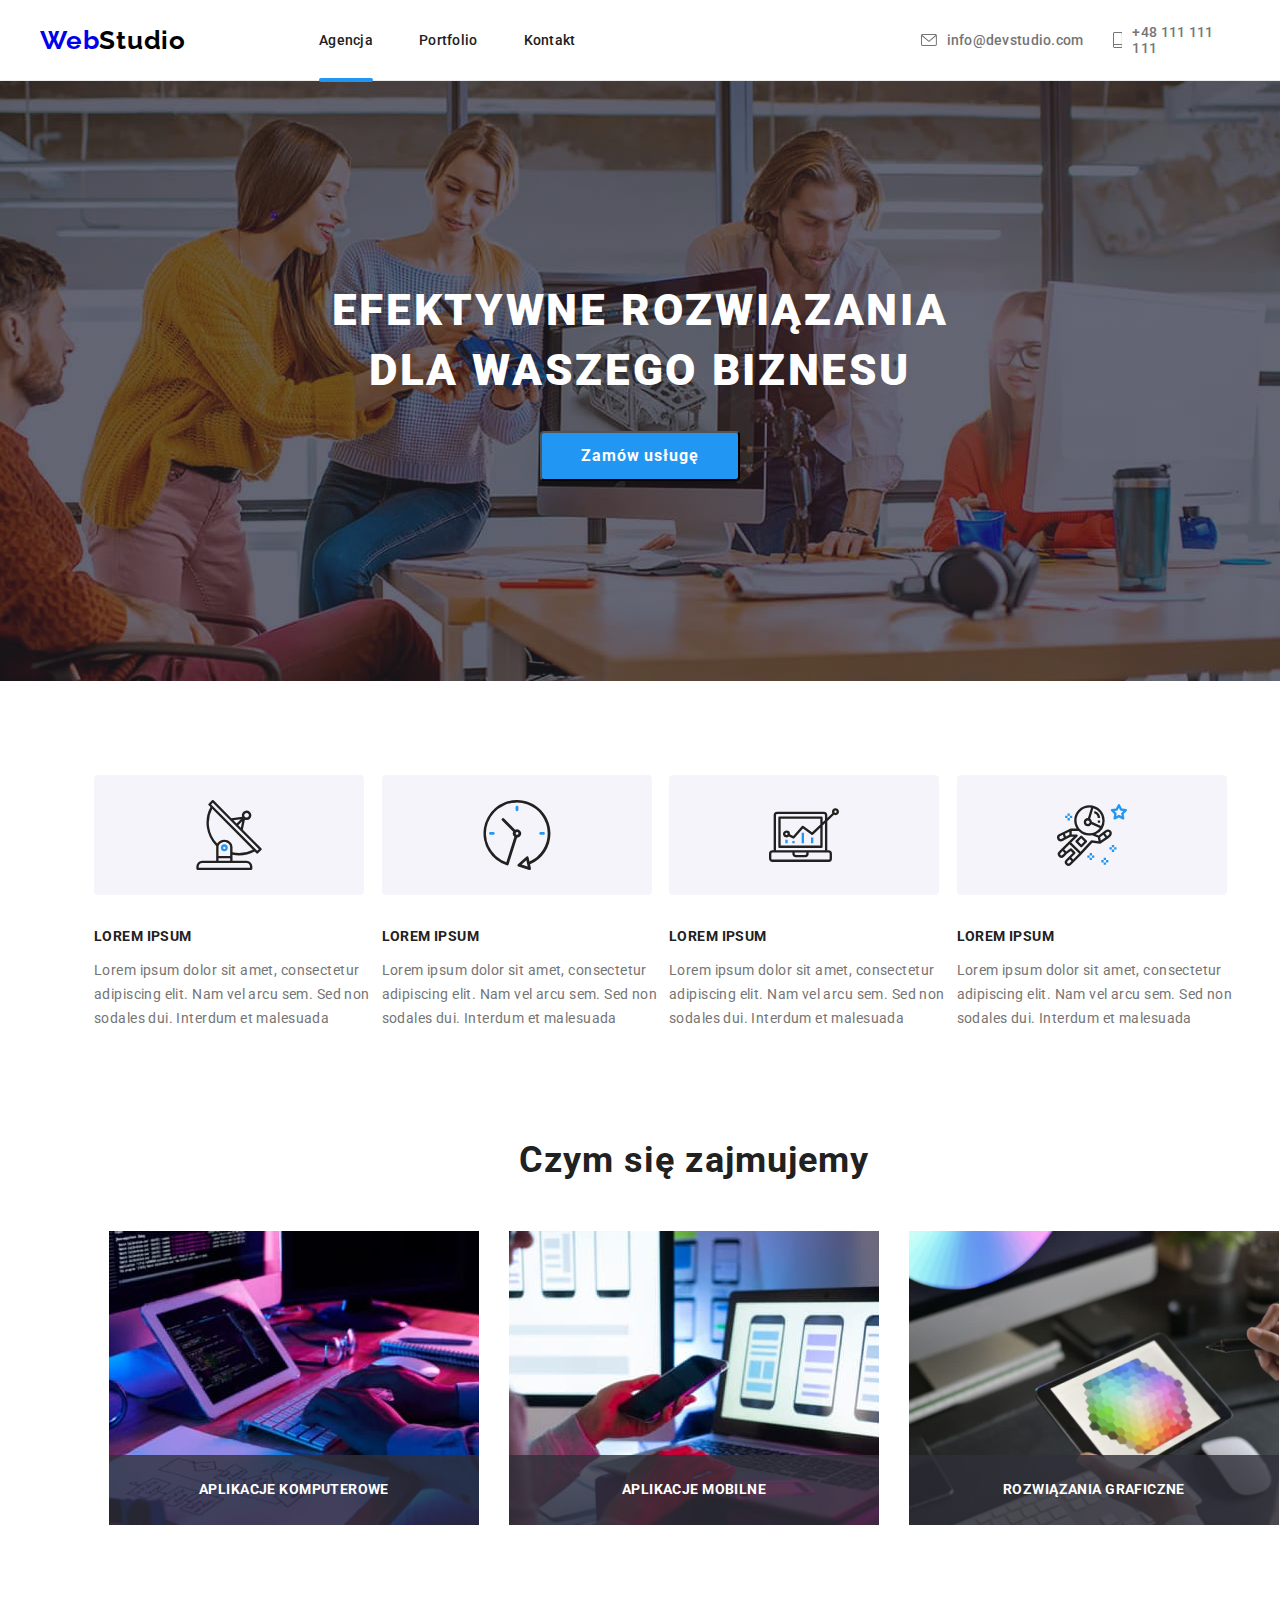
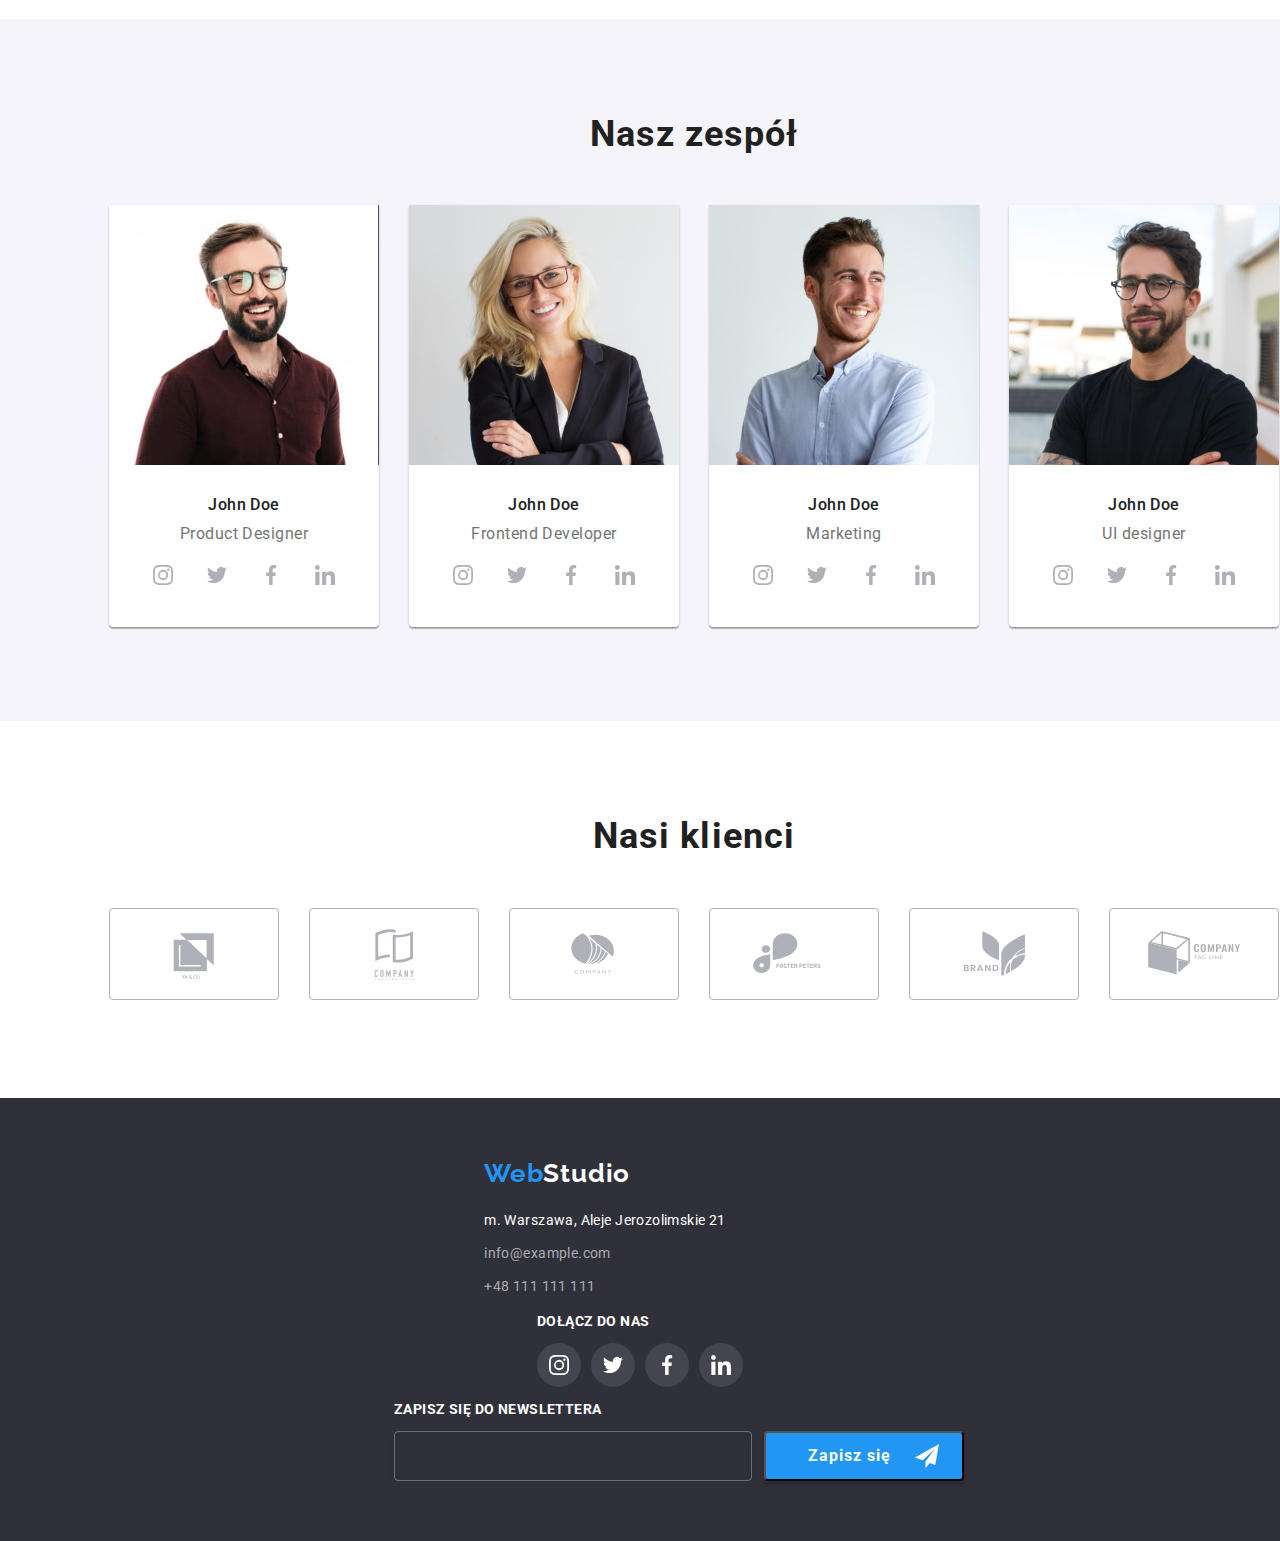
==== index.html @ fed61824 "header" ====
<!DOCTYPE html>
<html lang="en">
  <head>
    <title>Wojciech Szczygieł hw3</title>
    <meta charset="UTF-8" />
    <link
      rel="stylesheet"
      href="https://cdnjs.cloudflare.com/ajax/libs/modern-normalize/1.0.0/modern-normalize.min.css"
    />
    <link rel="stylesheet" href="style.css" />
    <link rel="stylesheet" href="./css/main.min.css" />
    <link rel="preconnect" href="https://fonts.googleapis.com" />
    <link rel="preconnect" href="https://fonts.gstatic.com" crossorigin />
    <link
      href="https://fonts.googleapis.com/css2?family=Raleway:wght@700&display=swap"
      rel="stylesheet"
    />
    <link
      href="https://fonts.googleapis.com/css2?family=Roboto:wght@400;500;700;900&display=swap"
      rel="stylesheet"
    />
  </head>

  <body>
     <header class="header">
      <div class="container flex-row-center">
        <div class="logo">
          <a class="logo__a" href="index.html"
            >Web<span class="logo__header-studio-color">Studio</span></a
          >
        </div>
        <nav class="nav--header">
          <ul class="flex-row-center">
            <li class="nav__item">
              <a class="nav__text  nav--is-active" href="index.html"
                >Agencja
              </a>
            </li>
            <li class="nav__item">
              <a class="nav__text" href="portfolio.html"
                >Portfolio</a
              >
            </li class="nav__item">
            <li><a class="nav__text" href="">Kontakt</a></li>
          </ul>
        </nav>
        <div class="header-mail-phone">
          <a class="header-mail-phone__link" href="mailto:info@devstudio.com">
            <svg class="header-icon" width="16" height="12">
              <use href="./images/icons.svg#icon-envelope"></use>
            </svg>
            info@devstudio.com
          </a>
        </div>
        <div>
          <a class="header-mail-phone__link" href="">
            <svg class="header-icon" width="10" height="16">
              <use href="./images/icons.svg#icon-smartphone"></use>
            </svg>

            +48 111 111 111</a
          >
        </div>
      </div>
    </header>

    <main>
      <section class="section padding-zero">
        <div class="section-1-bg">
          <div class="container">
            <h1>EFEKTYWNE ROZWIĄZANIA DLA WASZEGO BIZNESU</h1>
            <button type="button" class="section-1-button" data-modal-open>
              <span class="button-name">Zamów usługę</span>
            </button>
          </div>
        </div>
      </section>

      <section class="section section-2-bg">
        <div class="container">
          <ul class="card-set">
            <li class="item">
              <svg width="270" height="120">
                <use href="./images/icons.svg#icon-antena"></use>
              </svg>
              <h2>Lorem ipsum</h2>
              <p>
                Lorem ipsum dolor sit amet, consectetur adipiscing elit. Nam vel
                arcu sem. Sed non sodales dui. Interdum et malesuada
              </p>
            </li>

            <li class="item">
              <svg width="270" height="120">
                <use href="./images/icons.svg#icon-clock"></use>
              </svg>
              <h2>Lorem ipsum</h2>
              <p>
                Lorem ipsum dolor sit amet, consectetur adipiscing elit. Nam vel
                arcu sem. Sed non sodales dui. Interdum et malesuada
              </p>
            </li>

            <li class="item">
              <svg width="270" height="120">
                <use href="./images/icons.svg#icon-diagram"></use>
              </svg>
              <h2>Lorem ipsum</h2>
              <p>
                Lorem ipsum dolor sit amet, consectetur adipiscing elit. Nam vel
                arcu sem. Sed non sodales dui. Interdum et malesuada
              </p>
            </li>

            <li class="item">
              <svg width="270" height="120">
                <use href="./images/icons.svg#icon-astronaut"></use>
              </svg>
              <h2>Lorem ipsum</h2>
              <p>
                Lorem ipsum dolor sit amet, consectetur adipiscing elit. Nam vel
                arcu sem. Sed non sodales dui. Interdum et malesuada
              </p>
            </li>
          </ul>

          <h2>Czym się zajmujemy</h2>

          <div class="main-div-2-images">
            <div class="main-div-2-single-image">
              <img
                width="370"
                height="294"
                alt="A person is typing on a keyboard in a slightly lighted room."
                src="images/csz0.jpg"
              />
              <p>Aplikacje komputerowe</p>
            </div>
            <div class="main-div-2-single-image">
              <img
                width="370"
                height="294"
                alt="A woman is in front of a computer. She has a phone in her hand."
                src="images/csz1.jpg"
              />
              <p>Aplikacje mobilne</p>
            </div>
            <div class="main-div-2-single-image">
              <img
                width="370"
                height="294"
                alt="A person is holding a tablet in their left hand and a pen in their right hand. On the tablet there is a palette of colors."
                src="images/csz2.jpg"
              />
              <p>Rozwiązania graficzne</p>
            </div>
          </div>
        </div>
      </section>

      <section class="section section-3-bg">
        <div class="container">
          <h2>Nasz zespół</h2>
          <ul class="main-div-3-our-team-table">
            <li class="main-div3-our-team-member">
              <img
                width="270"
                height="260"
                alt="A white young man in a claret shirt. He has a beard and is smiling."
                src="images/john_doe_1.jpg"
              />
              <p class="main-div3-our-team-member-name">John Doe</p>
              <p class="main-div3-our-team-member-position">Product Designer</p>
              <div class="social-links">
                <a href="#">
                  <svg width="44" height="44">
                    <use href="./images/icons.svg#icon-instagram"></use>
                  </svg>
                </a>
                <a href="#">
                  <svg width="44" height="44">
                    <use href="./images/icons.svg#icon-twitter"></use>
                  </svg>
                </a>
                <a href="#">
                  <svg width="44" height="44">
                    <use href="./images/icons.svg#icon-facebook"></use>
                  </svg>
                </a>
                <a href="#">
                  <svg width="44" height="44">
                    <use href="./images/icons.svg#icon-linkedin"></use>
                  </svg>
                </a>
              </div>
            </li>
            <li class="main-div3-our-team-member">
              <img
                width="270"
                height="260"
                alt="A white blonde woman in proffesional suit. She has sunglasses."
                src="images/john_doe_2.jpg"
              />
              <p class="main-div3-our-team-member-name">John Doe</p>
              <p class="main-div3-our-team-member-position">
                Frontend Developer
              </p>
              <div class="social-links">
                <a href="#">
                  <svg width="44" height="44">
                    <use href="./images/icons.svg#icon-instagram"></use>
                  </svg>
                </a>
                <a href="#">
                  <svg width="44" height="44">
                    <use href="./images/icons.svg#icon-twitter"></use>
                  </svg>
                </a>
                <a href="#">
                  <svg width="44" height="44">
                    <use href="./images/icons.svg#icon-facebook"></use>
                  </svg>
                </a>
                <a href="#">
                  <svg width="44" height="44">
                    <use href="./images/icons.svg#icon-linkedin"></use>
                  </svg>
                </a>
              </div>
            </li>
            <li class="main-div3-our-team-member">
              <img
                width="270"
                height="260"
                alt="A white young, wide smiling man in a bluish shirt."
                src="images/john_doe_3.jpg"
              />
              <p class="main-div3-our-team-member-name">John Doe</p>
              <p class="main-div3-our-team-member-position">Marketing</p>
              <div class="social-links">
                <a href="#">
                  <svg width="44" height="44">
                    <use href="./images/icons.svg#icon-instagram"></use>
                  </svg>
                </a>
                <a href="#">
                  <svg width="44" height="44">
                    <use href="./images/icons.svg#icon-twitter"></use>
                  </svg>
                </a>
                <a href="#">
                  <svg width="44" height="44">
                    <use href="./images/icons.svg#icon-facebook"></use>
                  </svg>
                </a>
                <a href="#">
                  <svg width="44" height="44">
                    <use href="./images/icons.svg#icon-linkedin"></use>
                  </svg>
                </a>
              </div>
            </li>

            <li class="main-div3-our-team-member">
              <img
                width="270"
                height="260"
                alt="A white man, slightly smiling, in a black shirt. He wears glasses and is miling."
                src="images/john_doe_4.jpg"
              />
              <p class="main-div3-our-team-member-name">John Doe</p>
              <p class="main-div3-our-team-member-position">UI designer</p>
              <div class="social-links">
                <a href="#">
                  <svg width="44" height="44">
                    <use href="./images/icons.svg#icon-instagram"></use>
                  </svg>
                </a>
                <a href="#">
                  <svg width="44" height="44">
                    <use href="./images/icons.svg#icon-twitter"></use>
                  </svg>
                </a>
                <a href="#">
                  <svg width="44" height="44">
                    <use href="./images/icons.svg#icon-facebook"></use>
                  </svg>
                </a>
                <a href="#">
                  <svg width="44" height="44">
                    <use href="./images/icons.svg#icon-linkedin"></use>
                  </svg>
                </a>
              </div>
            </li>
          </ul>
        </div>
      </section>

      <section class="section section-4-bg">
        <div class="container">
          <h2>Nasi klienci</h2>
          <ul class="all-our-clients">
            <li class="our-client">
              <a href="#">
                <svg width="170" height="92">
                  <use href="./images/icons.svg#icon-client-1"></use>
                </svg>
              </a>
            </li>
            <li class="our-client">
              <a href="#">
                <svg width="170" height="92">
                  <use href="./images/icons.svg#icon-client-2"></use>
                </svg>
              </a>
            </li>
            <li class="our-client">
              <a href="#">
                <svg width="170" height="92">
                  <use href="./images/icons.svg#icon-client-3"></use>
                </svg>
              </a>
            </li>
            <li class="our-client">
              <a href="#">
                <svg width="170" height="92">
                  <use href="./images/icons.svg#icon-client-4"></use>
                </svg>
              </a>
            </li>
            <li class="our-client">
              <a href="#">
                <svg width="170" height="92">
                  <use href="./images/icons.svg#icon-client-5"></use>
                </svg>
              </a>
            </li>
            <li class="our-client">
              <a href="#">
                <svg width="170" height="92">
                  <use href="./images/icons.svg#icon-client-6"></use>
                </svg>
              </a>
            </li>
          </ul>
        </div>
      </section>
    </main>

    <footer>
      <div class="footer-style">
        <div class="container footer-align-items-left">
          <div class="footer-div-1">
            <a class="logo logo--footer">
              Web<span class="logo__footer-studio-color">Studio</span>
            </a>
            <address class="footer-adress-full">
              <a href="#" class="footer-adress">
                m. Warszawa, Aleje Jerozolimskie 21</a
              >
              <a class="footer-mail" href="mailto:info@example.com"
                >info@example.com</a
              >
              <a href="#" class="footer-telephone">+48 111 111 111</a>
            </address>
          </div>
          <div>
            <p class="footer-join-us">Dołącz do nas</p>
            <div class="footer-social-links">
              <a href="#">
                <svg width="44" height="44">
                  <use href="./images/icons.svg#icon-instagram"></use>
                </svg>
              </a>
              <a href="#">
                <svg width="44" height="44">
                  <use href="./images/icons.svg#icon-twitter"></use>
                </svg>
              </a>
              <a href="#">
                <svg width="44" height="44">
                  <use href="./images/icons.svg#icon-facebook"></use>
                </svg>
              </a>
              <a href="#">
                <svg width="44" height="44">
                  <use href="./images/icons.svg#icon-linkedin"></use>
                </svg>
              </a>
            </div>
          </div>
          <div class="footer-div-form">
            <p class="footer-join-us">Zapisz się do newslettera</p>
            <form class="footer-newsletter-form">
              <input type="email" name="newsletter_email" />
              <button type="submit" class="footer-button" data-modal-open>
                <span class="button-name-footer">Zapisz się </span>
                <svg width="24" height="24">
                  <use href="./images/icons.svg#icon-send"></use>
                </svg>
              </button>
            </form>
          </div>
        </div>
      </div>
    </footer>

    <div class="overlay is-hidden" data-modal>
      <div class="modal">
        <button data-modal-close>
          <svg width="11" height="11">
            <use href="./images/icons.svg#icon-close"></use>
          </svg>
        </button>

        <form class="form">
          <p class="modal-header">Zostaw swoje dane w formularzu poniżej</p>

          <fieldset class="fieldset">
            <label>
              <p>Name</p>
              <input type="text" name="order_person_name" />
              <div class="input-icon">
                <svg width="18" height="18">
                  <use href="./images/icons.svg#icon-person-black"></use>
                </svg>
              </div>
            </label>
            <label>
              <p>Telefon</p>
              <input type="tel" name="order_phone_number" />
              <div class="input-icon">
                <svg width="18" height="18">
                  <use href="./images/icons.svg#icon-phone-black"></use>
                </svg>
              </div>
            </label>
            <label>
              <p>Email</p>
              <input type="email" name="order_email" />
              <div class="input-icon">
                <svg width="18" height="18">
                  <use href="./images/icons.svg#icon-email-black"></use>
                </svg>
              </div>
            </label>
            <label>
              <p>Komentarz</p>
              <textarea
                name="order_comment"
                rows="5"
                placeholder="Wprowadź tekst"
              ></textarea>
            </label>
          </fieldset>
          <div class="accept-label">
            <label>
              <input
                class="form-checkbox"
                type="checkbox"
                name="agreed_to_regulation_and_privacy_policy"
                value="agreed"
                unchecked
                display="none"
              />
              <div class="input-icon-check">
                <svg width="16" height="15">
                  <use href="./images/icons.svg#icon-check"></use>
                </svg>
              </div>
            </label>
            <p>
              Oświadczam iż akceptuję <a href="#">Regulamin</a> i
              <a href="#">Politykę prywatności</a>
            </p>
          </div>
          <button type="submit" class="modal-send-button" data-modal-open>
            <span class="button-name">Wyślij</span>
          </button>
        </form>
      </div>
    </div>

    <script src="./js/modal.js"></script>
  </body>
</html>
---- style.css ----
:root {
  --background: #fff;
  --primary-color: #2196f3;
  --primary-text-color: #212121;
  --section-bg-color: #2f303a;
  --section-color: #fff;
  --studio-button-text-color: #fff;
  --main-div-our-team-background-color: #f5f4fa;
  --our-team-member-background-color: #fff;
  --our-team-member-position-text-color: #757575;
  --footer-background: #2f303a;
  --footer-logo-color: #fff;
  --footer-adress-color: #fff;
  --portfolio-buttons-background-color: #f5f4fa;
  --portfolio-buttons-text-hover-color: #fff;
  --section-2-bg-color: #fff;
  --portfolio-card-border: #eeeeee;
  --header-border: #ececec;
  --footer-adress: rgba(255, 255, 255, 0.6);
  --social-links-color: #afb1b8;
  --footer-social-links-bg: rgba(255, 255, 255, 0.1);
  --footer-input-border: rgba(255, 255, 255, 0.3);
  --form-field-border: rgba(33, 33, 33, 0.2);
  --form-placeholder: rgba(117, 117, 117, 0.5);
}

h1 {
  margin: 0;
  padding: 0;
}

h2 {
  padding: 0;
  margin: 0;
}

.section {
  align-items: center;
  display: flex;
  justify-content: center;
  flex-direction: column;
  padding: 94px;
  width: 100%;
  background: var(--section-bg-color);
}

.padding-zero {
  padding: 0;
}

.section-2-bg {
  background-color: var(--section-2-bg-color);
}

.container > h1 {
  font-weight: 900;
  width: 696px;
  font-size: 44px;
  line-height: 1.36;
  /* or 136% */
  text-align: center;
  letter-spacing: 0.06em;
  text-transform: uppercase;

  color: var(--section-color);
}

.section-1-button {
  height: 50px;
  width: 200px;
  margin-top: 30px;
  background: var(--primary-color);
  box-shadow: 0px 4px 4px rgba(0, 0, 0, 0.15);
  border-radius: 4px;
}

.button-name {
  width: 117px;
  font-weight: 700;
  line-height: 1.88;

  align-items: center;
  text-align: center;
  letter-spacing: 0.06em;
  color: var(--studio-button-text-color);
}

.section-1-bg {
  padding: 200px;
  background-image: linear-gradient(to right, #2f303a66, #2f303a66),
    url(images/section-1-background.jpg);
  height: 600px;

  object-fit: contain;
}

.card-set {
  margin: 0;
  display: flex;
  flex-wrap: wrap;
  gap: 10px;
  padding: 0 0 94px 0;
  list-style: none;
}

.item {
  flex-basis: calc((100% - 90px) / 4);
}

.item > h2 {
  margin-top: 30px;
  font-weight: 700;
  font-size: 14px;
  line-height: 1.14;
  letter-spacing: 0.03em;
  text-transform: uppercase;
}

.item > p {
  font-weight: 400;
  font-size: 14px;
  line-height: 1.71;

  letter-spacing: 0.03em;
  color: var(--our-team-member-position-text-color);
}

.container > h2 {
  font-weight: 700;
  font-size: 36px;
  line-height: 1.17;
  letter-spacing: 0.03em;
}

.main-div-2-images {
  padding: 50px 0 0 0;
  display: flex;
  gap: 30px;
}

.main-div-2-single-image {
  position: relative;
  margin: 0;
  padding: 0;
}

.main-div-2-single-image > p {
  position: absolute;
  font-weight: 700;
  font-size: 14px;
  line-height: 1.14;
  text-align: center;
  letter-spacing: 0.03em;
  text-transform: uppercase;
  width: 100%;
  height: 70px;
  color: var(--footer-logo-color);
  background-color: rgba(47, 48, 58, 0.8);
  left: 0;
  bottom: 0px;
  padding: 27px 0;
  margin: 0;
}

.main-div-2-single-image > img {
  margin: 0;
  padding: 0;
  display: block;
}

.main-div-3-our-team {
  background: var(--main-div-our-team-background-color);
  margin-top: 94px;
  align-items: center;
  display: flex;
  justify-content: center;
  flex-direction: column;
}

.section-3-bg {
  background-color: var(--portfolio-buttons-background-color);
}

.section-4-bg {
  background-color: var(--background);
}

.main-div-3-our-team > h2 {
  font-weight: 700;
  font-size: 36px;
  line-height: 1.17;
  letter-spacing: 0.03em;
}

.main-div-3-our-team-table {
  margin: 50px 0 0 0;
  display: flex;
  flex-wrap: wrap;
  gap: 30px;
  padding: 0;
  list-style: none;
}

.social-links {
  display: flex;
  justify-content: center;
  gap: 10px;
  padding: 0 0 30px 0;
}

.social-links > a > svg {
  display: block;
  border-radius: 50%;
  background-color: var(--background);
  fill: var(--social-links-color);
  transition-property: background-color fill;
  transition-duration: 250ms;
  transition-timing-function: cubic-bezier(0.4, 0, 0.2, 1);
}

.social-links > a:focus > svg,
.social-links > a:hover > svg {
  background-color: var(--primary-color);
  fill: var(--background);
  outline: none;
}

.main-div3-our-team-member {
  flex-basis: calc((100% - 90px) / 4);
  background: var(--our-team-member-background-color);
  box-shadow: 0px 1px 3px rgba(0, 0, 0, 0.12), 0px 1px 1px rgba(0, 0, 0, 0.14),
    0px 2px 1px rgba(0, 0, 0, 0.2);
  border-radius: 0px 0px 4px 4px;
}

.main-div3-our-team-member > img {
  display: block;
  margin: 0 0 30px 0;
}

.main-div3-our-team-member-name {
  font-weight: 500;
  line-height: 1.19;
  /* identical to box height */
  text-align: center;
  letter-spacing: 0.03em;
  margin: 0 0 10px 0;
}

.main-div3-our-team-member-position {
  line-height: 1.19;
  /* identical to box height */
  text-align: center;
  letter-spacing: 0.03em;
  color: var(--our-team-member-position-text-color);
  margin: 0 0 10px 0;
}

.section > h2 {
  font-weight: 700;
  font-size: 36px;
  line-height: 36px;
  text-align: center;
  letter-spacing: 0.03em;
}

.all-our-clients {
  margin: 50px 0 0 0;
  display: flex;
  flex-wrap: wrap;
  gap: 30px;
  padding: 0;
  list-style: none;
}

.our-client {
  flex-basis: calc((100% - 150px) / 6);
}

.our-client > a > svg {
  fill: var(--social-links-color);
  border: 1px solid var(--social-links-color);
  background: var(--our-team-member-background-color);
  border-radius: 4px;
  transition-property: border-color fill;
  transition-duration: 250ms;
  transition-timing-function: cubic-bezier(0.4, 0, 0.2, 1);
}
.our-client > a:focus > svg,
.our-client > a:hover > svg {
  fill: var(--primary-color);
  border-color: var(--primary-color);
  outline: none;
}

.footer-style {
  background: var(--footer-background);
  padding: 60px 0;
}

.footer-align-items-left {
  align-items: flex-start;
  display: flex;
  flex-direction: row;
}

.container-flex-start {
  align-items: flex-start;
}

.footer-div-1 {
  margin: 0 70px 0 0;
}
.footer-adress-full {
  margin-top: 20px;
}

.footer-adress {
  font-weight: 400;
  font-size: 14px;
  line-height: 1.71;
  display: block;
  /* or 171% */
  text-decoration: none;
  letter-spacing: 0.03em;

  color: var(--footer-adress-color);
  font-style: normal;
  transition-property: color;
  transition-duration: 250ms;
  transition-timing-function: cubic-bezier(0.4, 0, 0.2, 1);
}

.footer-adress:focus,
.footer-adress:hover {
  color: var(--primary-color);
  outline: none;
}

.footer-mail {
  display: block;
  font-style: normal;
  margin-top: 9px;
  font-size: 14px;
  line-height: 1.71;

  letter-spacing: 0.03em;
  text-decoration: none;
  color: var(--footer-adress);
  transition-property: color;
  transition-duration: 250ms;
  transition-timing-function: cubic-bezier(0.4, 0, 0.2, 1);
}

.footer-mail:focus,
.footer-mail:hover {
  color: var(--primary-color);
  outline: none;
}

.footer-telephone {
  display: block;
  text-decoration: none;
  font-style: normal;
  margin-top: 9px;
  font-size: 14px;
  line-height: 1.71;
  letter-spacing: 0.03em;
  color: var(--footer-adress);
  transition-property: color;
  transition-duration: 250ms;
  transition-timing-function: cubic-bezier(0.4, 0, 0.2, 1);
}

.footer-telephone:focus,
.footer-telephone:hover {
  color: var(--primary-color);
  outline: none;
}

.footer-join-us {
  font-weight: 700;
  font-size: 14px;
  line-height: 16px;
  letter-spacing: 0.03em;
  text-transform: uppercase;

  color: var(--portfolio-buttons-text-hover-color);
}

.footer-social-links {
  display: flex;
  justify-content: center;
  gap: 10px;
}

.footer-social-links > a > svg {
  display: block;
  border-radius: 50%;
  fill: var(--background);
  background-color: var(--footer-social-links-bg);
  transition-property: background-color;
  transition-duration: 250ms;
  transition-timing-function: cubic-bezier(0.4, 0, 0.2, 1);
}

.footer-social-links > a:focus > svg,
.footer-social-links > a:hover > svg {
  background-color: var(--primary-color);
  cursor: pointer;
  outline: none;
}

.footer-button {
  padding: 0 0 0 0px;
  height: 50px;
  width: 200px;
  margin: 0;
  background: var(--primary-color);
  box-shadow: 0px 4px 4px rgba(0, 0, 0, 0.15);
  border-radius: 4px;
  line-height: 50px;
  display: flex;
  flex-direction: row;
  align-items: center;
}

.footer-div-form {
  margin: 0 0 0 78px;
}

.button-name-footer {
  margin: 0 24px 0 0;
  padding: 0 0 0 42px;
  font-weight: 700;
  letter-spacing: 0.06em;
  color: var(--studio-button-text-color);
}

.footer-button > svg {
  fill: var(--background);
  padding: 0;
}

.footer-newsletter-form {
  padding: 0;
  margin: 0;
  display: flex;
  flex-direction: row;
  gap: 12px;
}

.footer-newsletter-form > input {
  margin: 0;
  padding: 13px;
  width: 358px;
  height: 50px;
  background: none;
  border: 1px solid var(--footer-input-border);
  filter: drop-shadow(0px 4px 4px rgba(0, 0, 0, 0.15));
  border-radius: 4px;
  color: var(--background);
}

.portfolio-buttons {
  margin-top: 0;
  padding-left: 0;
  margin-bottom: 50px;
  list-style: none;
  align-items: center;
  display: flex;
  justify-content: center;
}

.portfolio-buttons > li {
  background: var(--portfolio-buttons-background-color);
}
.portfolio-buttons > li > button:focus,
.portfolio-buttons > li > button:hover {
  outline: none;
  background: var(--primary-color);
  color: var(--portfolio-buttons-text-hover-color);
  box-shadow: 0px 3px 1px rgba(0, 0, 0, 0.1), 0px 1px 2px rgba(0, 0, 0, 0.08),
    0px 2px 2px rgba(0, 0, 0, 0.12);
}

.portfolio-buttons > li > button {
  height: 38px;
  font-weight: 500;
  cursor: pointer;
  padding: 6px 22px;
  border: none;
  border-radius: 4px;
  transition-property: background-color color box-shadow;
  transition-duration: 250ms;
  transition-timing-function: cubic-bezier(0.4, 0, 0.2, 1);
}

.portfolio-buttons > li:not(:last-child) {
  margin-right: 8px;
}

.portfolio-cards-wrap {
  justify-content: center;
  display: flex;
  flex-wrap: wrap;
  gap: 30px;
  padding: 0;
  margin: 0;
  list-style: none;
}

.portfolio-images-grid {
  border-bottom: 1px solid var(--portfolio-card-border);
  background-color: var(--section-2-bg-color);

  transition-property: box-shadow;
  transition-duration: 250ms;
  transition-timing-function: cubic-bezier(0.4, 0, 0.2, 1);
}

.portfolio-images-grid:focus,
.portfolio-images-grid:hover {
  box-shadow: 0px 1px 1px rgba(0, 0, 0, 0.12), 0px 4px 4px rgba(0, 0, 0, 0.06),
    1px 4px 6px rgba(0, 0, 0, 0.16);
  outline: none;
}

.portfolio-images-grid:focus .portfolio-image .portfolio-image-rolling-in,
.portfolio-images-grid:hover .portfolio-image .portfolio-image-rolling-in {
  transform: translateY(0);
  outline: none;
}

.portfolio-image {
  overflow: hidden;
  width: 100%;
  display: block;
  position: relative;
}

.portfolio-image-rolling-in {
  position: absolute;
  top: 0;
  left: 0;
  width: 100%;
  height: 100%;
  background: rgba(33, 150, 243, 0.9);
  transform: translateY(101%);
  transition: transform 250ms ease;
  font-weight: 400;
  font-size: 18px;
  line-height: 1.56;
  letter-spacing: 0.03em;
  position: absolute;
  color: #ffffff;
  padding: 49px 24px;
}

.portfolio-image-rolling-in > p {
  font-weight: 400;
  font-size: 18px;
  line-height: 1.56;

  letter-spacing: 0.03em;
  position: absolute;
  color: #ffffff;
}

.portfolio-card-header {
  border-left: 1px solid var(--portfolio-card-border);
  border-right: 1px solid var(--portfolio-card-border);
  margin: 0;
  padding: 20px 24px 0 24px;
  font-weight: 700;
  font-size: 18px;
  line-height: 2;
  letter-spacing: 0.06em;
}

.portfolio-card-comment {
  border-left: 1px solid var(--portfolio-card-border);
  border-right: 1px solid var(--portfolio-card-border);
  margin: 0;
  padding: 4px 24px 20px 24px;
  line-height: 1.875;
  letter-spacing: 0.03em;
  color: var(--our-team-member-position-text-color);
}

.modal {
  display: flex;
  flex-direction: column;
  align-items: center;
  visibility: visible;
  position: absolute;
  width: 528px;
  padding-bottom: 40px;
  top: 50%;
  left: 50%;
  opacity: 1;
  z-index: 2;
  transform-origin: left top;
  transition-property: visibility, opacity, transform;
  transition-duration: 0.4s;
  transform: scale(1) translateX(-50%) translateY(-50%);
  background-color: var(--background);
  box-shadow: 0px 1px 3px rgba(0, 0, 0, 0.12), 0px 1px 1px rgba(0, 0, 0, 0.14),
    0px 2px 1px rgba(0, 0, 0, 0.2);
  border-radius: 4px;
}

.is-hidden {
  pointer-events: none;
  visibility: hidden;
  opacity: 0;
}

.modal > button {
  position: absolute;
  top: 17px;
  right: 17px;
  border: 0;
  padding: 0;
  margin: 0;
  background: transparent;
}

.modal > button > svg {
  display: block;
}

.modal-header {
  font-weight: 700;
  font-size: 20px;
  line-height: 1.15;
  letter-spacing: 0.03em;
  padding: 40px 0 0 0;
  margin: 0 0 12px 0;
}

.form {
  border: none;
  display: flex;
  flex-direction: column;
  align-items: center;
}

.fieldset {
  border: none;
  margin: 0 0 20px 0;
  padding: 0;
  line-height: 2.5;
}

.fieldset > label {
  position: relative;
}

.fieldset > label:not(:last-child) {
  padding-bottom: 10px;
}

.fieldset > label > input {
  height: 40px;
  width: 448px;
  margin: 0;
  padding: 0;
  border: 1px solid var(--form-field-border);
  border-radius: 4px;
  padding-left: 42px;
  transition-property: border-color;
  transition-duration: 250ms;
  transition-timing-function: cubic-bezier(0.4, 0, 0.2, 1);
}

.input-icon {
  position: absolute;
  display: block;
  margin: 0;
  padding: 0;
  bottom: 20px;
  left: 12px;
  width: 18px;
  height: 18px;
}

.input-icon > svg {
  display: block;
  fill: var(--primary-text-color);
  transition-property: fill;
  transition-duration: 250ms;
  transition-timing-function: cubic-bezier(0.4, 0, 0.2, 1);
}

.fieldset > label > input:focus ~ .input-icon > svg,
.fieldset > label > input:hover ~ .input-icon > svg {
  fill: var(--primary-color);
}

.fieldset > label > input:focus,
.fieldset > label > input:hover {
  border: 1px solid var(--primary-color);
  outline: none;
}

.fieldset > label > textarea:focus,
.fieldset > label > textarea:hover {
  border-color: var(--primary-color);
  outline: none;
}

.fieldset > label > textarea {
  height: 120px;
  border: 1px solid var(--form-field-border);
  border-radius: 4px;
  transition-property: border-color;
  transition-duration: 250ms;
  transition-timing-function: cubic-bezier(0.4, 0, 0.2, 1);
  padding: 12px 16px;
}

.fieldset > label > textarea:placeholder-shown {
  font-weight: 400;
  font-size: 12px;
  line-height: 14px;
  letter-spacing: 0.01em;

  color: var(--form-placeholder);
}
.fieldset > label > p {
  font-weight: 400;
  font-size: 12px;
  line-height: 1.17;
  /* identical to box height */
  margin: 0 0 4px 0;
  padding: 0;
  letter-spacing: 0.01em;

  color: var(--our-team-member-position-text-color);
}

.fieldset > label {
  display: flex;
  flex-direction: column;
}
.accept-label {
  position: relative;
  display: flex;
  flex-direction: row;
  gap: 7px;
  margin: 0;
  align-items: center;
}

.accept-label > p {
  margin: 0;

  font-weight: 400;
  font-size: 14px;
  line-height: 1.71;
  /* identical to box height, or 171% */

  letter-spacing: 0.03em;

  color: var(--our-team-member-position-text-color);
}

.modal-send-button {
  padding: 0;
  height: 50px;
  width: 200px;
  margin: 30px 0 0 0;
  background: var(--primary-color);
  box-shadow: 0px 4px 4px rgba(0, 0, 0, 0.15);
  border-radius: 4px;
}

.accept-label > label > input[type="checkbox"] {
  visibility: hidden;
  width: 18px;
}

.input-icon-check > svg {
  fill: var(--background);
  border: 2px solid;
  border-color: var(--primary-text-color);
  z-index: 4;
  margin: 0;
  padding: 0;
  display: block;
  border-radius: 2px;
}

.form-checkbox:checked + .input-icon-check > svg {
  fill: var(--primary-color);
  background-color: #2196f3;
  border: none;
}

.input-icon-check {
  position: absolute;
  display: block;
  margin: 0;
  padding: 0;
  top: 4.5px;
  left: 0px;
  width: 18px;
  height: 18px;
}

.overlay {
  display: block;
  position: absolute;
  width: 100%;
  height: 100%;
  top: 0;
  left: 0;
  z-index: 1;
  background: rgba(0, 0, 0, 0.2);
}

.overlay.is-hidden > .modal {
  transform: scale(0) translateX(-50%) translateY(-50%);
}
---- css/main.min.css ----
body {
  font-family: "Roboto", Arial, Helvetica, sans-serif;
  font-style: normal;
  font-weight: 400;
  color: var(--primary-text-color);
  margin: 0 auto;
  background-color: var(--background);
}

.container {
  width: 1200px;
  display: -webkit-box;
  display: -ms-flexbox;
  display: flex;
  -webkit-box-orient: vertical;
  -webkit-box-direction: normal;
      -ms-flex-direction: column;
          flex-direction: column;
  -webkit-box-align: center;
      -ms-flex-align: center;
          align-items: center;
  margin: auto;
}

.flex-row-center {
  display: -webkit-box;
  display: -ms-flexbox;
  display: flex;
  -webkit-box-orient: horizontal;
  -webkit-box-direction: normal;
      -ms-flex-direction: row;
          flex-direction: row;
  -webkit-box-pack: center;
      -ms-flex-pack: center;
          justify-content: center;
  list-style-type: none;
}

.logo {
  font-family: "Raleway";
  font-weight: 700;
  font-size: 26px;
  margin-right: 93px;
  letter-spacing: 0.03em;
  color: var(--primary-color);
  line-height: 3.0769230769;
  text-decoration: none;
}
.logo__a {
  text-decoration: none;
}
.logo__a:visited {
  color: inherit;
}
.logo__header-studio-color {
  color: black;
}
.logo__footer-studio-color {
  color: var(--footer-logo-color);
}

.logo--footer {
  line-height: 1.19;
}

.nav__item:not(:last-child) {
  margin-right: 46px;
}

.nav__text {
  position: relative;
  color: var(--primary-text-color);
  text-decoration: none;
  -webkit-transition-property: color;
  transition-property: color;
  -webkit-transition-duration: 250ms;
          transition-duration: 250ms;
  -webkit-transition-timing-function: cubic-bezier(0.4, 0, 0.2, 1);
          transition-timing-function: cubic-bezier(0.4, 0, 0.2, 1);
}
.nav__text:visited {
  color: inherit;
}
.nav__text:focus, .nav__text:hover {
  color: var(--primary-color);
  outline: none;
}

.nav--is-active::after {
  content: "";
  position: absolute;
  width: 100%;
  height: 4px;
  left: 0px;
  top: 46px;
  background: #2196f3;
  border-radius: 2px;
}
.nav--is-active:visited {
  color: var(--primary-color);
}

.nav--header {
  margin-right: 345px;
}

.header {
  font-weight: 500;
  font-size: 14px;
  letter-spacing: 0.02em;
  display: -webkit-box;
  display: -ms-flexbox;
  display: flex;
  -webkit-box-pack: center;
      -ms-flex-pack: center;
          justify-content: center;
  border-bottom: 1px solid var(--header-border);
}

.header-mail-phone {
  margin-right: 29px;
}

.header-mail-phone__link {
  text-decoration: none;
  -webkit-box-align: center;
      -ms-flex-align: center;
          align-items: center;
  display: -webkit-box;
  display: -ms-flexbox;
  display: flex;
  color: var(--our-team-member-position-text-color);
  -webkit-transition-property: color;
  transition-property: color;
  -webkit-transition-duration: 250ms;
          transition-duration: 250ms;
  -webkit-transition-timing-function: cubic-bezier(0.4, 0, 0.2, 1);
          transition-timing-function: cubic-bezier(0.4, 0, 0.2, 1);
}
.header-mail-phone__link:focus, .header-mail-phone__link:hover {
  color: var(--primary-color);
  outline: none;
}
.header-mail-phone__link:focus > .header-icon, .header-mail-phone__link:hover > .header-icon {
  fill: var(--primary-color);
  outline: none;
}

.header-icon {
  margin-right: 10px;
  display: block;
  fill: var(--our-team-member-position-text-color);
  -webkit-transition-property: fill;
  transition-property: fill;
  -webkit-transition-duration: 250ms;
          transition-duration: 250ms;
  -webkit-transition-timing-function: cubic-bezier(0.4, 0, 0.2, 1);
          transition-timing-function: cubic-bezier(0.4, 0, 0.2, 1);
}/*# sourceMappingURL=main.min.css.map */
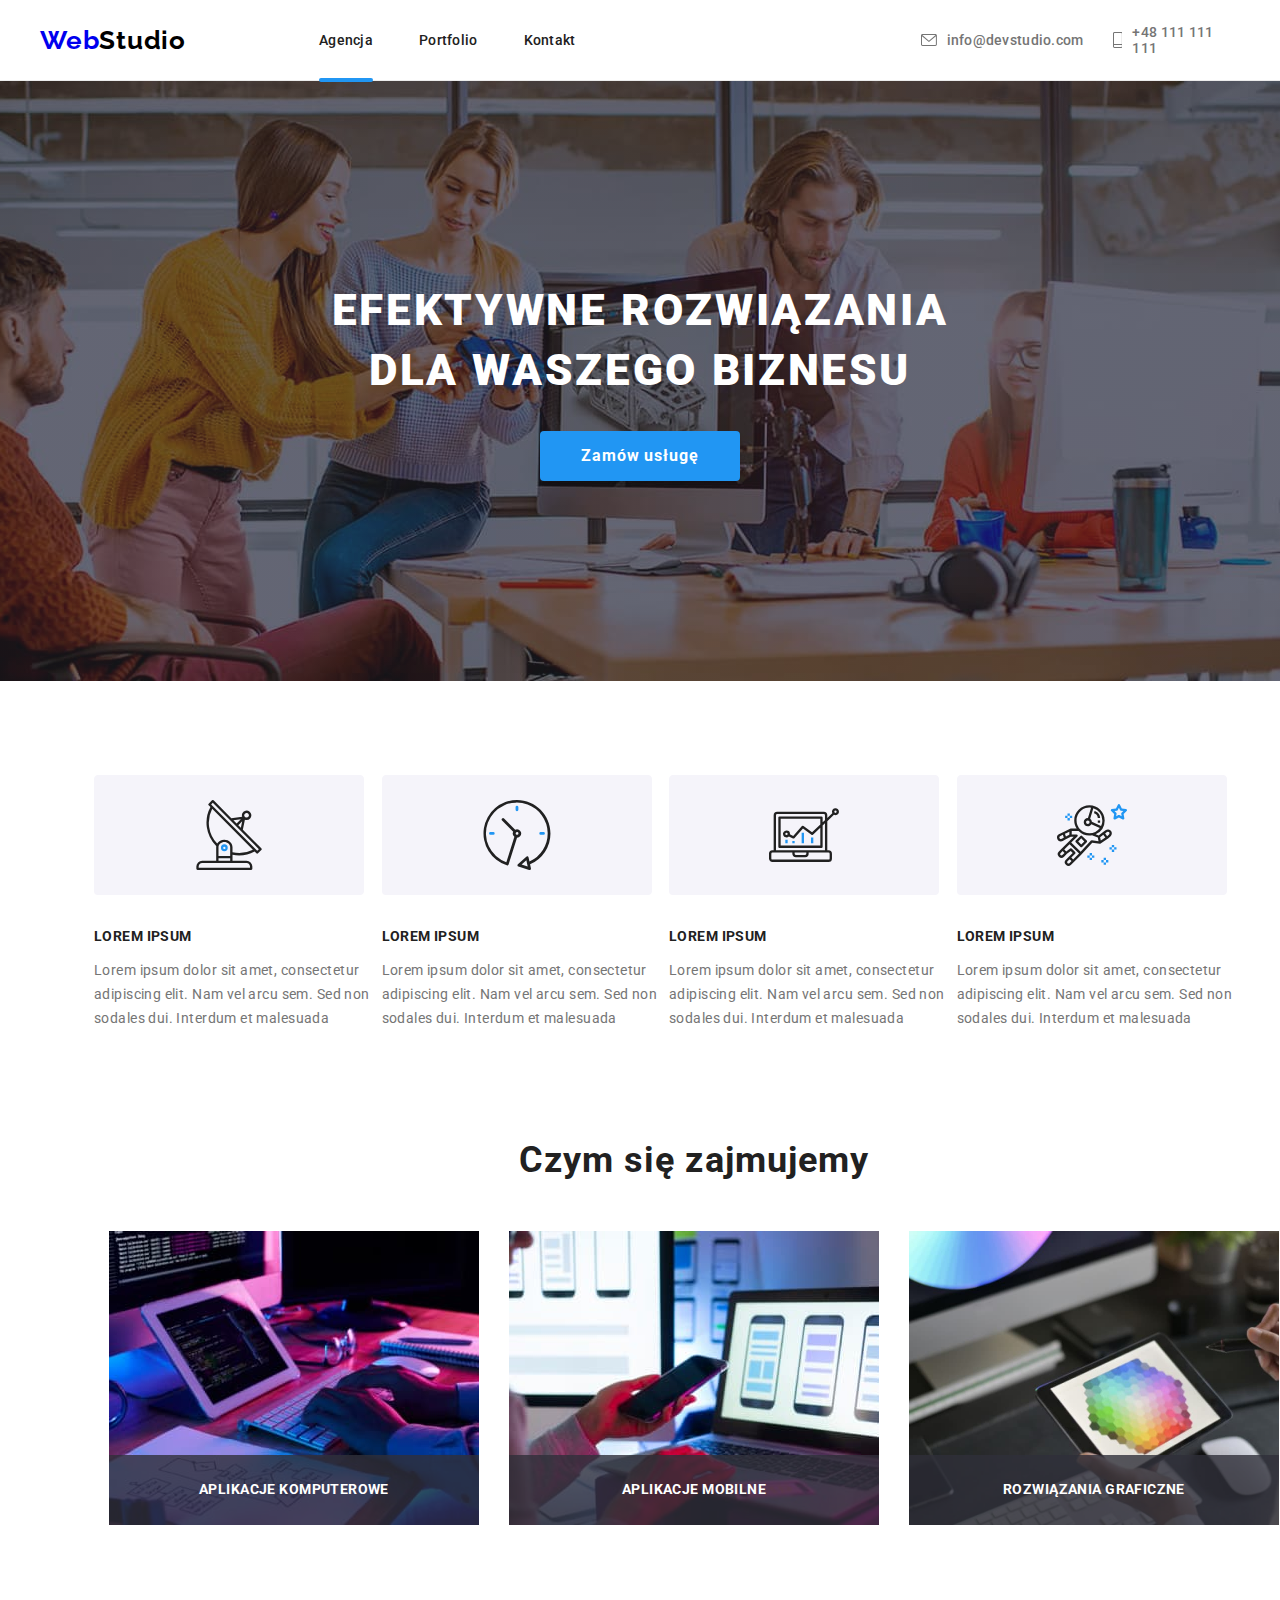
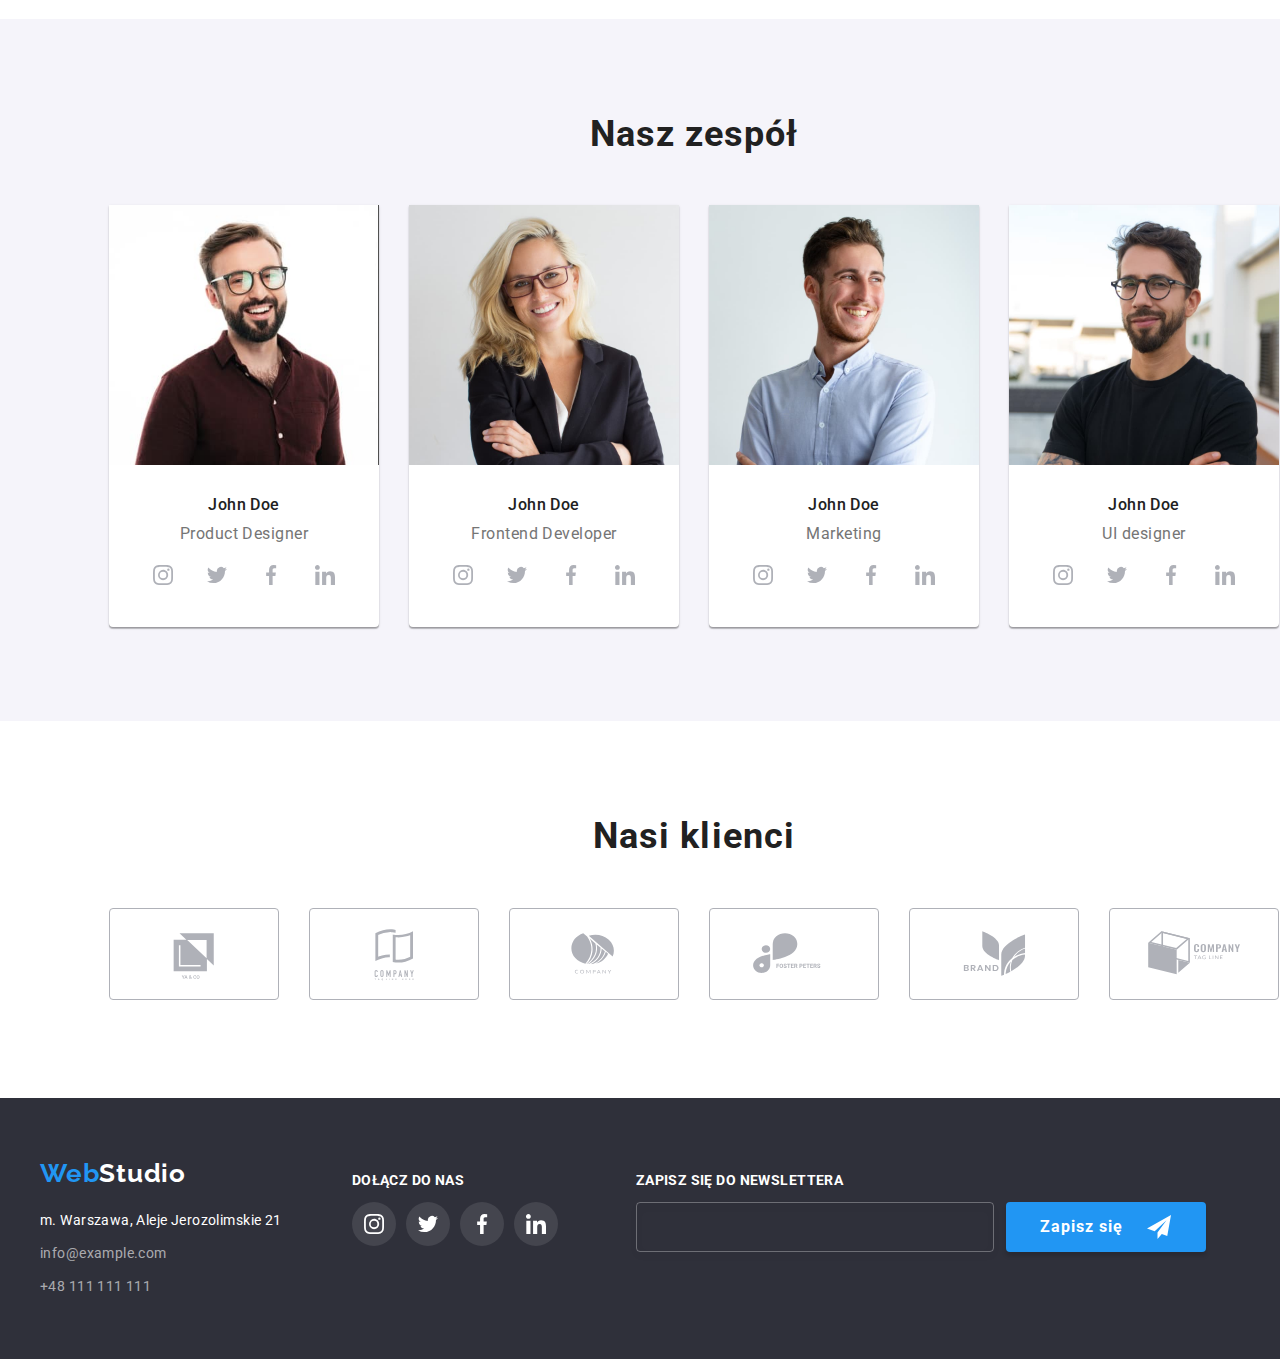
==== commit 83779145: "buttons" ====
--- a/index.html
+++ b/index.html
@@ -69,8 +69,8 @@
         <div class="section-1-bg">
           <div class="container">
             <h1>EFEKTYWNE ROZWIĄZANIA DLA WASZEGO BIZNESU</h1>
-            <button type="button" class="section-1-button" data-modal-open>
-              <span class="button-name">Zamów usługę</span>
+            <button type="button" class="button" data-modal-open>
+              Zamów usługę
             </button>
           </div>
         </div>
@@ -350,7 +350,7 @@
 
     <footer>
       <div class="footer-style">
-        <div class="container footer-align-items-left">
+        <div class="container container--flex-start-row">
           <div class="footer-div-1">
             <a class="logo logo--footer">
               Web<span class="logo__footer-studio-color">Studio</span>
@@ -394,9 +394,10 @@
             <p class="footer-join-us">Zapisz się do newslettera</p>
             <form class="footer-newsletter-form">
               <input type="email" name="newsletter_email" />
-              <button type="submit" class="footer-button" data-modal-open>
-                <span class="button-name-footer">Zapisz się </span>
-                <svg width="24" height="24">
+
+              <button type="submit" class="button" data-modal-open>
+                Zapisz się
+                <svg width="24" height="24" class="button__footer-icon">
                   <use href="./images/icons.svg#icon-send"></use>
                 </svg>
               </button>
@@ -475,8 +476,8 @@
               <a href="#">Politykę prywatności</a>
             </p>
           </div>
-          <button type="submit" class="modal-send-button" data-modal-open>
-            <span class="button-name">Wyślij</span>
+          <button type="submit" class="button" data-modal-open>
+            Wyślij
           </button>
         </form>
       </div>
--- a/style.css
+++ b/style.css
@@ -52,39 +52,6 @@
   background-color: var(--section-2-bg-color);
 }
 
-.container > h1 {
-  font-weight: 900;
-  width: 696px;
-  font-size: 44px;
-  line-height: 1.36;
-  /* or 136% */
-  text-align: center;
-  letter-spacing: 0.06em;
-  text-transform: uppercase;
-
-  color: var(--section-color);
-}
-
-.section-1-button {
-  height: 50px;
-  width: 200px;
-  margin-top: 30px;
-  background: var(--primary-color);
-  box-shadow: 0px 4px 4px rgba(0, 0, 0, 0.15);
-  border-radius: 4px;
-}
-
-.button-name {
-  width: 117px;
-  font-weight: 700;
-  line-height: 1.88;
-
-  align-items: center;
-  text-align: center;
-  letter-spacing: 0.06em;
-  color: var(--studio-button-text-color);
-}
-
 .section-1-bg {
   padding: 200px;
   background-image: linear-gradient(to right, #2f303a66, #2f303a66),
@@ -94,6 +61,17 @@
   object-fit: contain;
 }
 
+.portfolio-buttons {
+  margin-top: 0;
+  padding-left: 0;
+  margin-bottom: 50px;
+  list-style: none;
+  align-items: center;
+  display: flex;
+  justify-content: center;
+  gap: 8px;
+}
+
 .card-set {
   margin: 0;
   display: flex;
@@ -123,13 +101,6 @@
 
   letter-spacing: 0.03em;
   color: var(--our-team-member-position-text-color);
-}
-
-.container > h2 {
-  font-weight: 700;
-  font-size: 36px;
-  line-height: 1.17;
-  letter-spacing: 0.03em;
 }
 
 .main-div-2-images {
@@ -298,12 +269,6 @@
   padding: 60px 0;
 }
 
-.footer-align-items-left {
-  align-items: flex-start;
-  display: flex;
-  flex-direction: row;
-}
-
 .container-flex-start {
   align-items: flex-start;
 }
@@ -411,35 +376,8 @@
   outline: none;
 }
 
-.footer-button {
-  padding: 0 0 0 0px;
-  height: 50px;
-  width: 200px;
-  margin: 0;
-  background: var(--primary-color);
-  box-shadow: 0px 4px 4px rgba(0, 0, 0, 0.15);
-  border-radius: 4px;
-  line-height: 50px;
-  display: flex;
-  flex-direction: row;
-  align-items: center;
-}
-
 .footer-div-form {
   margin: 0 0 0 78px;
-}
-
-.button-name-footer {
-  margin: 0 24px 0 0;
-  padding: 0 0 0 42px;
-  font-weight: 700;
-  letter-spacing: 0.06em;
-  color: var(--studio-button-text-color);
-}
-
-.footer-button > svg {
-  fill: var(--background);
-  padding: 0;
 }
 
 .footer-newsletter-form {
@@ -460,44 +398,6 @@
   filter: drop-shadow(0px 4px 4px rgba(0, 0, 0, 0.15));
   border-radius: 4px;
   color: var(--background);
-}
-
-.portfolio-buttons {
-  margin-top: 0;
-  padding-left: 0;
-  margin-bottom: 50px;
-  list-style: none;
-  align-items: center;
-  display: flex;
-  justify-content: center;
-}
-
-.portfolio-buttons > li {
-  background: var(--portfolio-buttons-background-color);
-}
-.portfolio-buttons > li > button:focus,
-.portfolio-buttons > li > button:hover {
-  outline: none;
-  background: var(--primary-color);
-  color: var(--portfolio-buttons-text-hover-color);
-  box-shadow: 0px 3px 1px rgba(0, 0, 0, 0.1), 0px 1px 2px rgba(0, 0, 0, 0.08),
-    0px 2px 2px rgba(0, 0, 0, 0.12);
-}
-
-.portfolio-buttons > li > button {
-  height: 38px;
-  font-weight: 500;
-  cursor: pointer;
-  padding: 6px 22px;
-  border: none;
-  border-radius: 4px;
-  transition-property: background-color color box-shadow;
-  transition-duration: 250ms;
-  transition-timing-function: cubic-bezier(0.4, 0, 0.2, 1);
-}
-
-.portfolio-buttons > li:not(:last-child) {
-  margin-right: 8px;
 }
 
 .portfolio-cards-wrap {
@@ -751,6 +651,7 @@
   gap: 7px;
   margin: 0;
   align-items: center;
+  margin-bottom: 30px;
 }
 
 .accept-label > p {
@@ -764,16 +665,6 @@
   letter-spacing: 0.03em;
 
   color: var(--our-team-member-position-text-color);
-}
-
-.modal-send-button {
-  padding: 0;
-  height: 50px;
-  width: 200px;
-  margin: 30px 0 0 0;
-  background: var(--primary-color);
-  box-shadow: 0px 4px 4px rgba(0, 0, 0, 0.15);
-  border-radius: 4px;
 }
 
 .accept-label > label > input[type="checkbox"] {
--- a/css/main.min.css
+++ b/css/main.min.css
@@ -20,6 +20,36 @@
       -ms-flex-align: center;
           align-items: center;
   margin: auto;
+}
+
+.container--flex-start-row {
+  -webkit-box-align: start;
+      -ms-flex-align: start;
+          align-items: flex-start;
+  -webkit-box-orient: horizontal;
+  -webkit-box-direction: normal;
+      -ms-flex-direction: row;
+          flex-direction: row;
+}
+
+.container > h1 {
+  font-weight: 900;
+  width: 696px;
+  font-size: 44px;
+  line-height: 1.36;
+  /* or 136% */
+  text-align: center;
+  letter-spacing: 0.06em;
+  text-transform: uppercase;
+  margin-bottom: 30px;
+  color: var(--section-color);
+}
+
+.container > h2 {
+  font-weight: 700;
+  font-size: 36px;
+  line-height: 1.17;
+  letter-spacing: 0.03em;
 }
 
 .flex-row-center {
@@ -156,4 +186,58 @@
           transition-duration: 250ms;
   -webkit-transition-timing-function: cubic-bezier(0.4, 0, 0.2, 1);
           transition-timing-function: cubic-bezier(0.4, 0, 0.2, 1);
+}
+
+.button {
+  display: -webkit-inline-box;
+  display: -ms-inline-flexbox;
+  display: inline-flex;
+  -ms-flex-negative: 0;
+      flex-shrink: 0;
+  -webkit-box-align: center;
+      -ms-flex-align: center;
+          align-items: center;
+  font-weight: 700;
+  line-height: 1.88;
+  letter-spacing: 0.06em;
+  color: var(--studio-button-text-color);
+  height: 50px;
+  width: 200px;
+  -webkit-box-pack: center;
+      -ms-flex-pack: center;
+          justify-content: center;
+  border: none;
+  background: var(--primary-color);
+  -webkit-box-shadow: 0px 4px 4px rgba(0, 0, 0, 0.15);
+          box-shadow: 0px 4px 4px rgba(0, 0, 0, 0.15);
+  border-radius: 4px;
+  gap: 24px;
+  cursor: pointer;
+}
+.button__footer-icon {
+  fill: var(--background);
+  padding: 0;
+}
+
+.button-select {
+  background-color: var(--portfolio-buttons-background-color);
+  height: 38px;
+  font-weight: 500;
+  cursor: pointer;
+  padding: 6px 22px;
+  border: none;
+  border-radius: 4px;
+  -webkit-transition-property: background-color color box-shadow;
+  transition-property: background-color color box-shadow;
+  -webkit-transition-duration: 250ms;
+          transition-duration: 250ms;
+  -webkit-transition-timing-function: cubic-bezier(0.4, 0, 0.2, 1);
+          transition-timing-function: cubic-bezier(0.4, 0, 0.2, 1);
+}
+.button-select:focus, .button-select:hover {
+  outline: none;
+  background: var(--primary-color);
+  color: var(--portfolio-buttons-text-hover-color);
+  -webkit-box-shadow: 0px 3px 1px rgba(0, 0, 0, 0.1), 0px 1px 2px rgba(0, 0, 0, 0.08), 0px 2px 2px rgba(0, 0, 0, 0.12);
+          box-shadow: 0px 3px 1px rgba(0, 0, 0, 0.1), 0px 1px 2px rgba(0, 0, 0, 0.08), 0px 2px 2px rgba(0, 0, 0, 0.12);
 }/*# sourceMappingURL=main.min.css.map */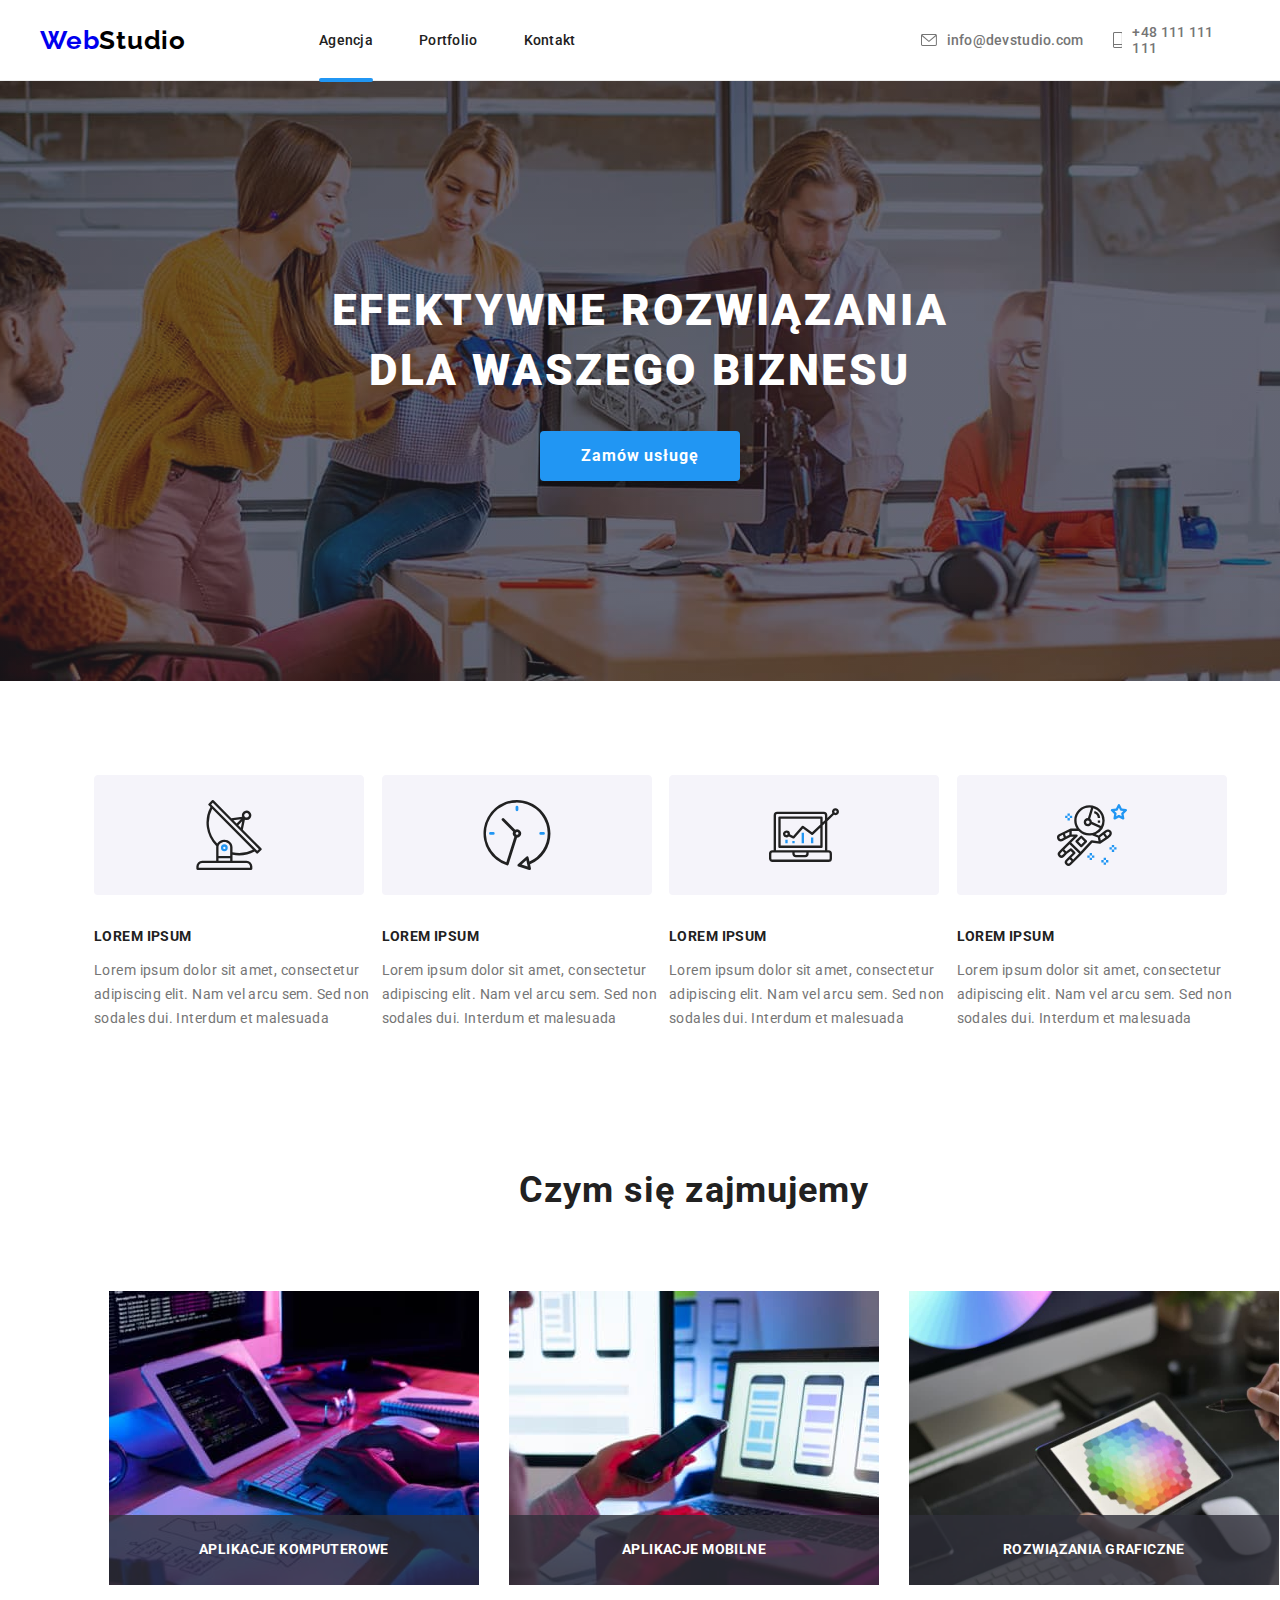
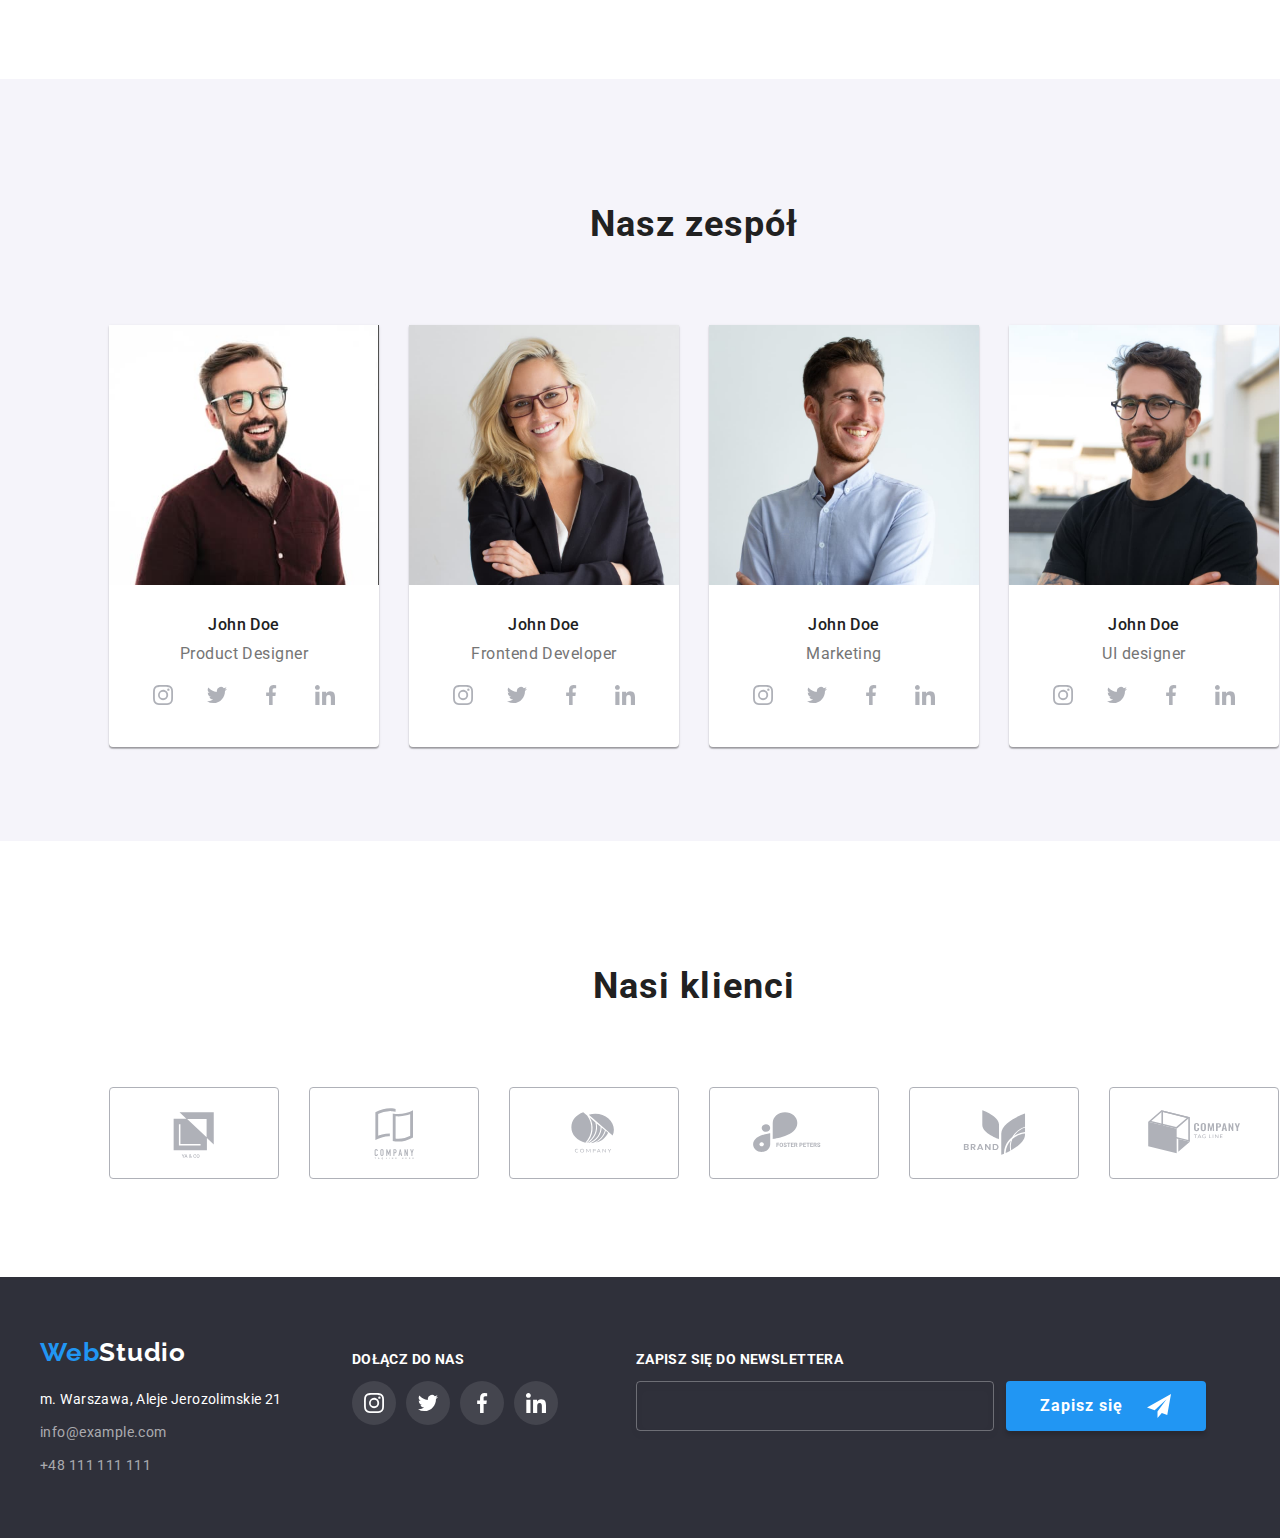
==== commit 1bcffbd6: "social-icons" ====
--- a/index.html
+++ b/index.html
@@ -65,10 +65,10 @@
     </header>
 
     <main>
-      <section class="section padding-zero">
-        <div class="section-1-bg">
+      <section class="section section--padding-zero">
+        <div class="section__banner">
           <div class="container">
-            <h1>EFEKTYWNE ROZWIĄZANIA DLA WASZEGO BIZNESU</h1>
+            <h1 class="section__banner-text">EFEKTYWNE ROZWIĄZANIA DLA WASZEGO BIZNESU</h1>
             <button type="button" class="button" data-modal-open>
               Zamów usługę
             </button>
@@ -76,89 +76,97 @@
         </div>
       </section>
 
-      <section class="section section-2-bg">
+      <section class="section section--card-set">
         <div class="container">
           <ul class="card-set">
-            <li class="item">
+            <li class="card-set__item">
               <svg width="270" height="120">
                 <use href="./images/icons.svg#icon-antena"></use>
               </svg>
-              <h2>Lorem ipsum</h2>
-              <p>
+              <h2 class="card-set__header">Lorem ipsum</h2>
+              <p class="card-set__text">
                 Lorem ipsum dolor sit amet, consectetur adipiscing elit. Nam vel
                 arcu sem. Sed non sodales dui. Interdum et malesuada
               </p>
             </li>
 
-            <li class="item">
+            <li class="card-set__item">
               <svg width="270" height="120">
                 <use href="./images/icons.svg#icon-clock"></use>
               </svg>
-              <h2>Lorem ipsum</h2>
-              <p>
+              <h2 class="card-set__header">Lorem ipsum</h2>
+              <p class="card-set__text">
                 Lorem ipsum dolor sit amet, consectetur adipiscing elit. Nam vel
                 arcu sem. Sed non sodales dui. Interdum et malesuada
               </p>
             </li>
 
-            <li class="item">
+            <li class="card-set__item">
               <svg width="270" height="120">
                 <use href="./images/icons.svg#icon-diagram"></use>
               </svg>
-              <h2>Lorem ipsum</h2>
-              <p>
+              <h2 class="card-set__header">Lorem ipsum</h2>
+              <p class="card-set__text">
                 Lorem ipsum dolor sit amet, consectetur adipiscing elit. Nam vel
                 arcu sem. Sed non sodales dui. Interdum et malesuada
               </p>
             </li>
 
-            <li class="item">
+            <li class="card-set__item">
               <svg width="270" height="120">
                 <use href="./images/icons.svg#icon-astronaut"></use>
               </svg>
-              <h2>Lorem ipsum</h2>
-              <p>
+              <h2 class="card-set__header">Lorem ipsum</h2>
+              <p class="card-set__text">
                 Lorem ipsum dolor sit amet, consectetur adipiscing elit. Nam vel
                 arcu sem. Sed non sodales dui. Interdum et malesuada
               </p>
             </li>
           </ul>
 
-          <h2>Czym się zajmujemy</h2>
-
-          <div class="main-div-2-images">
-            <div class="main-div-2-single-image">
-              <img
+          
+          <div class="what-we-do">
+            
+          <h2 class="what-we-do__header">Czym się zajmujemy</h2>
+
+          <div class="what-we-do__images-array">
+            
+            <div class="what-we-do__image-frame">
+              <img
+              class="what-we-do__image"
                 width="370"
                 height="294"
                 alt="A person is typing on a keyboard in a slightly lighted room."
                 src="images/csz0.jpg"
               />
-              <p>Aplikacje komputerowe</p>
+              <p class="what-we-do__text">Aplikacje komputerowe</p>
             </div>
-            <div class="main-div-2-single-image">
-              <img
+            <div class="what-we-do__image-frame">
+              <img
+              class="what-we-do__image"
                 width="370"
                 height="294"
                 alt="A woman is in front of a computer. She has a phone in her hand."
                 src="images/csz1.jpg"
               />
-              <p>Aplikacje mobilne</p>
+              <p class="what-we-do__text">Aplikacje mobilne</p>
             </div>
-            <div class="main-div-2-single-image">
-              <img
+            <div class="what-we-do__image-frame">
+              <img
+              class="what-we-do__image"
                 width="370"
                 height="294"
                 alt="A person is holding a tablet in their left hand and a pen in their right hand. On the tablet there is a palette of colors."
                 src="images/csz2.jpg"
               />
-              <p>Rozwiązania graficzne</p>
+              <p class="what-we-do__text">Rozwiązania graficzne</p>
             </div>
           </div>
+          </div>
         </div>
       </section>
 
-      <section class="section section-3-bg">
+      <section class="section section--our-team">
         <div class="container">
           <h2>Nasz zespół</h2>
           <ul class="main-div-3-our-team-table">
@@ -172,23 +180,23 @@
               <p class="main-div3-our-team-member-name">John Doe</p>
               <p class="main-div3-our-team-member-position">Product Designer</p>
               <div class="social-links">
-                <a href="#">
-                  <svg width="44" height="44">
+                <a class="social-links__link" href="#">
+                  <svg class="social-links__icon" width="44" height="44">
                     <use href="./images/icons.svg#icon-instagram"></use>
                   </svg>
                 </a>
-                <a href="#">
-                  <svg width="44" height="44">
+                <a class="social-links__link" href="#">
+                  <svg class="social-links__icon" width="44" height="44">
                     <use href="./images/icons.svg#icon-twitter"></use>
                   </svg>
                 </a>
-                <a href="#">
-                  <svg width="44" height="44">
+                <a class="social-links__link" href="#">
+                  <svg class="social-links__icon" width="44" height="44">
                     <use href="./images/icons.svg#icon-facebook"></use>
                   </svg>
                 </a>
-                <a href="#">
-                  <svg width="44" height="44">
+                <a class="social-links__link" href="#">
+                  <svg class="social-links__icon" width="44" height="44">
                     <use href="./images/icons.svg#icon-linkedin"></use>
                   </svg>
                 </a>
@@ -206,23 +214,23 @@
                 Frontend Developer
               </p>
               <div class="social-links">
-                <a href="#">
-                  <svg width="44" height="44">
+                <a class="social-links__link" href="#">
+                  <svg class="social-links__icon" width="44" height="44">
                     <use href="./images/icons.svg#icon-instagram"></use>
                   </svg>
                 </a>
-                <a href="#">
-                  <svg width="44" height="44">
+                <a class="social-links__link" href="#">
+                  <svg class="social-links__icon" width="44" height="44">
                     <use href="./images/icons.svg#icon-twitter"></use>
                   </svg>
                 </a>
-                <a href="#">
-                  <svg width="44" height="44">
+                <a class="social-links__link" href="#">
+                  <svg class="social-links__icon" width="44" height="44">
                     <use href="./images/icons.svg#icon-facebook"></use>
                   </svg>
                 </a>
-                <a href="#">
-                  <svg width="44" height="44">
+                <a class="social-links__link" href="#">
+                  <svg class="social-links__icon" width="44" height="44">
                     <use href="./images/icons.svg#icon-linkedin"></use>
                   </svg>
                 </a>
@@ -238,23 +246,23 @@
               <p class="main-div3-our-team-member-name">John Doe</p>
               <p class="main-div3-our-team-member-position">Marketing</p>
               <div class="social-links">
-                <a href="#">
-                  <svg width="44" height="44">
+                <a class="social-links__link" href="#">
+                  <svg class="social-links__icon" width="44" height="44">
                     <use href="./images/icons.svg#icon-instagram"></use>
                   </svg>
                 </a>
-                <a href="#">
-                  <svg width="44" height="44">
+                <a class="social-links__link" href="#">
+                  <svg class="social-links__icon" width="44" height="44">
                     <use href="./images/icons.svg#icon-twitter"></use>
                   </svg>
                 </a>
-                <a href="#">
-                  <svg width="44" height="44">
+                <a class="social-links__link" href="#">
+                  <svg class="social-links__icon" width="44" height="44">
                     <use href="./images/icons.svg#icon-facebook"></use>
                   </svg>
                 </a>
-                <a href="#">
-                  <svg width="44" height="44">
+                <a class="social-links__link" href="#">
+                  <svg class="social-links__icon" width="44" height="44">
                     <use href="./images/icons.svg#icon-linkedin"></use>
                   </svg>
                 </a>
@@ -271,23 +279,23 @@
               <p class="main-div3-our-team-member-name">John Doe</p>
               <p class="main-div3-our-team-member-position">UI designer</p>
               <div class="social-links">
-                <a href="#">
-                  <svg width="44" height="44">
+                <a class="social-links__link" href="#">
+                  <svg class="social-links__icon" width="44" height="44">
                     <use href="./images/icons.svg#icon-instagram"></use>
                   </svg>
                 </a>
-                <a href="#">
-                  <svg width="44" height="44">
+                <a class="social-links__link" href="#">
+                  <svg class="social-links__icon" width="44" height="44">
                     <use href="./images/icons.svg#icon-twitter"></use>
                   </svg>
                 </a>
-                <a href="#">
-                  <svg width="44" height="44">
+                <a class="social-links__link" href="#">
+                  <svg class="social-links__icon" width="44" height="44">
                     <use href="./images/icons.svg#icon-facebook"></use>
                   </svg>
                 </a>
-                <a href="#">
-                  <svg width="44" height="44">
+                <a class="social-links__link" href="#">
+                  <svg class="social-links__icon" width="44" height="44">
                     <use href="./images/icons.svg#icon-linkedin"></use>
                   </svg>
                 </a>
@@ -297,47 +305,47 @@
         </div>
       </section>
 
-      <section class="section section-4-bg">
+      <section class="section section--our-clients">
         <div class="container">
           <h2>Nasi klienci</h2>
           <ul class="all-our-clients">
             <li class="our-client">
-              <a href="#">
+              <a class="our-client__link" href="#">
                 <svg width="170" height="92">
                   <use href="./images/icons.svg#icon-client-1"></use>
                 </svg>
               </a>
             </li>
             <li class="our-client">
-              <a href="#">
+              <a class="our-client__link" href="#">
                 <svg width="170" height="92">
                   <use href="./images/icons.svg#icon-client-2"></use>
                 </svg>
               </a>
             </li>
             <li class="our-client">
-              <a href="#">
+              <a class="our-client__link" href="#">
                 <svg width="170" height="92">
                   <use href="./images/icons.svg#icon-client-3"></use>
                 </svg>
               </a>
             </li>
             <li class="our-client">
-              <a href="#">
+              <a class="our-client__link" href="#">
                 <svg width="170" height="92">
                   <use href="./images/icons.svg#icon-client-4"></use>
                 </svg>
               </a>
             </li>
-            <li class="our-client">
-              <a href="#">
+            <li  class="our-client">
+              <a class="our-client__link" href="#">
                 <svg width="170" height="92">
                   <use href="./images/icons.svg#icon-client-5"></use>
                 </svg>
               </a>
             </li>
-            <li class="our-client">
-              <a href="#">
+            <li  class="our-client">
+              <a class="our-client__link" href="#">
                 <svg width="170" height="92">
                   <use href="./images/icons.svg#icon-client-6"></use>
                 </svg>
@@ -367,24 +375,24 @@
           </div>
           <div>
             <p class="footer-join-us">Dołącz do nas</p>
-            <div class="footer-social-links">
-              <a href="#">
-                <svg width="44" height="44">
+            <div class="social-links .social-links--footer">
+              <a class="social-links__link" href="#">
+                <svg class="social-links__icon social-links__icon--color" width="44" height="44">
                   <use href="./images/icons.svg#icon-instagram"></use>
                 </svg>
               </a>
-              <a href="#">
-                <svg width="44" height="44">
+              <a class="social-links__link" href="#">
+                <svg class="social-links__icon social-links__icon--color" width="44" height="44">
                   <use href="./images/icons.svg#icon-twitter"></use>
                 </svg>
               </a>
-              <a href="#">
-                <svg width="44" height="44">
+              <a class="social-links__link" href="#">
+                <svg class="social-links__icon social-links__icon--color" width="44" height="44">
                   <use href="./images/icons.svg#icon-facebook"></use>
                 </svg>
               </a>
-              <a href="#">
-                <svg width="44" height="44">
+              <a class="social-links__link" href="#">
+                <svg class="social-links__icon social-links__icon--color" width="44" height="44">
                   <use href="./images/icons.svg#icon-linkedin"></use>
                 </svg>
               </a>
--- a/style.css
+++ b/style.css
@@ -24,43 +24,6 @@
   --form-placeholder: rgba(117, 117, 117, 0.5);
 }
 
-h1 {
-  margin: 0;
-  padding: 0;
-}
-
-h2 {
-  padding: 0;
-  margin: 0;
-}
-
-.section {
-  align-items: center;
-  display: flex;
-  justify-content: center;
-  flex-direction: column;
-  padding: 94px;
-  width: 100%;
-  background: var(--section-bg-color);
-}
-
-.padding-zero {
-  padding: 0;
-}
-
-.section-2-bg {
-  background-color: var(--section-2-bg-color);
-}
-
-.section-1-bg {
-  padding: 200px;
-  background-image: linear-gradient(to right, #2f303a66, #2f303a66),
-    url(images/section-1-background.jpg);
-  height: 600px;
-
-  object-fit: contain;
-}
-
 .portfolio-buttons {
   margin-top: 0;
   padding-left: 0;
@@ -72,88 +35,13 @@
   gap: 8px;
 }
 
-.card-set {
-  margin: 0;
-  display: flex;
-  flex-wrap: wrap;
-  gap: 10px;
-  padding: 0 0 94px 0;
-  list-style: none;
-}
-
-.item {
-  flex-basis: calc((100% - 90px) / 4);
-}
-
-.item > h2 {
-  margin-top: 30px;
-  font-weight: 700;
-  font-size: 14px;
-  line-height: 1.14;
-  letter-spacing: 0.03em;
-  text-transform: uppercase;
-}
-
-.item > p {
-  font-weight: 400;
-  font-size: 14px;
-  line-height: 1.71;
-
-  letter-spacing: 0.03em;
-  color: var(--our-team-member-position-text-color);
-}
-
-.main-div-2-images {
-  padding: 50px 0 0 0;
-  display: flex;
-  gap: 30px;
-}
-
-.main-div-2-single-image {
-  position: relative;
-  margin: 0;
-  padding: 0;
-}
-
-.main-div-2-single-image > p {
-  position: absolute;
-  font-weight: 700;
-  font-size: 14px;
-  line-height: 1.14;
-  text-align: center;
-  letter-spacing: 0.03em;
-  text-transform: uppercase;
-  width: 100%;
-  height: 70px;
-  color: var(--footer-logo-color);
-  background-color: rgba(47, 48, 58, 0.8);
-  left: 0;
-  bottom: 0px;
-  padding: 27px 0;
-  margin: 0;
-}
-
-.main-div-2-single-image > img {
-  margin: 0;
-  padding: 0;
-  display: block;
-}
-
-.main-div-3-our-team {
+. .main-div-3-our-team {
   background: var(--main-div-our-team-background-color);
   margin-top: 94px;
   align-items: center;
   display: flex;
   justify-content: center;
   flex-direction: column;
-}
-
-.section-3-bg {
-  background-color: var(--portfolio-buttons-background-color);
-}
-
-.section-4-bg {
-  background-color: var(--background);
 }
 
 .main-div-3-our-team > h2 {
@@ -170,30 +58,6 @@
   gap: 30px;
   padding: 0;
   list-style: none;
-}
-
-.social-links {
-  display: flex;
-  justify-content: center;
-  gap: 10px;
-  padding: 0 0 30px 0;
-}
-
-.social-links > a > svg {
-  display: block;
-  border-radius: 50%;
-  background-color: var(--background);
-  fill: var(--social-links-color);
-  transition-property: background-color fill;
-  transition-duration: 250ms;
-  transition-timing-function: cubic-bezier(0.4, 0, 0.2, 1);
-}
-
-.social-links > a:focus > svg,
-.social-links > a:hover > svg {
-  background-color: var(--primary-color);
-  fill: var(--background);
-  outline: none;
 }
 
 .main-div3-our-team-member {
@@ -202,6 +66,7 @@
   box-shadow: 0px 1px 3px rgba(0, 0, 0, 0.12), 0px 1px 1px rgba(0, 0, 0, 0.14),
     0px 2px 1px rgba(0, 0, 0, 0.2);
   border-radius: 0px 0px 4px 4px;
+  padding-bottom: 30px;
 }
 
 .main-div3-our-team-member > img {
@@ -225,14 +90,6 @@
   letter-spacing: 0.03em;
   color: var(--our-team-member-position-text-color);
   margin: 0 0 10px 0;
-}
-
-.section > h2 {
-  font-weight: 700;
-  font-size: 36px;
-  line-height: 36px;
-  text-align: center;
-  letter-spacing: 0.03em;
 }
 
 .all-our-clients {
@@ -351,29 +208,6 @@
   text-transform: uppercase;
 
   color: var(--portfolio-buttons-text-hover-color);
-}
-
-.footer-social-links {
-  display: flex;
-  justify-content: center;
-  gap: 10px;
-}
-
-.footer-social-links > a > svg {
-  display: block;
-  border-radius: 50%;
-  fill: var(--background);
-  background-color: var(--footer-social-links-bg);
-  transition-property: background-color;
-  transition-duration: 250ms;
-  transition-timing-function: cubic-bezier(0.4, 0, 0.2, 1);
-}
-
-.footer-social-links > a:focus > svg,
-.footer-social-links > a:hover > svg {
-  background-color: var(--primary-color);
-  cursor: pointer;
-  outline: none;
 }
 
 .footer-div-form {
--- a/css/main.min.css
+++ b/css/main.min.css
@@ -240,4 +240,169 @@
   color: var(--portfolio-buttons-text-hover-color);
   -webkit-box-shadow: 0px 3px 1px rgba(0, 0, 0, 0.1), 0px 1px 2px rgba(0, 0, 0, 0.08), 0px 2px 2px rgba(0, 0, 0, 0.12);
           box-shadow: 0px 3px 1px rgba(0, 0, 0, 0.1), 0px 1px 2px rgba(0, 0, 0, 0.08), 0px 2px 2px rgba(0, 0, 0, 0.12);
+}
+
+.card-set {
+  margin: 0;
+  display: -webkit-box;
+  display: -ms-flexbox;
+  display: flex;
+  -ms-flex-wrap: wrap;
+      flex-wrap: wrap;
+  gap: 10px;
+  padding: 0 0 94px 0;
+  list-style: none;
+}
+.card-set__item {
+  -ms-flex-preferred-size: calc((100% - 90px) / 4);
+      flex-basis: calc((100% - 90px) / 4);
+}
+.card-set__header {
+  margin-top: 30px;
+  font-weight: 700;
+  font-size: 14px;
+  line-height: 1.14;
+  letter-spacing: 0.03em;
+  text-transform: uppercase;
+}
+.card-set__text {
+  font-weight: 400;
+  font-size: 14px;
+  line-height: 1.71;
+  letter-spacing: 0.03em;
+  color: var(--our-team-member-position-text-color);
+}
+
+.section {
+  -webkit-box-align: center;
+      -ms-flex-align: center;
+          align-items: center;
+  display: -webkit-box;
+  display: -ms-flexbox;
+  display: flex;
+  -webkit-box-pack: center;
+      -ms-flex-pack: center;
+          justify-content: center;
+  -webkit-box-orient: vertical;
+  -webkit-box-direction: normal;
+      -ms-flex-direction: column;
+          flex-direction: column;
+  padding: 94px;
+  width: 100%;
+  background: var(--section-bg-color);
+}
+.section__banner {
+  padding: 200px;
+  background-image: -webkit-gradient(linear, left top, right top, from(rgba(47, 48, 58, 0.4)), to(rgba(47, 48, 58, 0.4))), url(../images/section-1-background.jpg);
+  background-image: linear-gradient(to right, rgba(47, 48, 58, 0.4), rgba(47, 48, 58, 0.4)), url(../images/section-1-background.jpg);
+  height: 600px;
+  -o-object-fit: contain;
+     object-fit: contain;
+}
+.section__banner-text {
+  margin: 0;
+  padding: 0;
+}
+
+.section--our-team {
+  background-color: var(--portfolio-buttons-background-color);
+}
+
+.section--our-clients {
+  background-color: var(--background);
+}
+
+.section--padding-zero {
+  padding: 0;
+}
+
+.section--card-set {
+  background-color: var(--section-2-bg-color);
+}
+
+.what-we-do__header {
+  text-align: center;
+  font-weight: 700;
+  font-size: 36px;
+  line-height: 42px;
+  text-align: center;
+  letter-spacing: 0.03em;
+  color: #212121;
+}
+.what-we-do__images-array {
+  padding: 50px 0 0 0;
+  display: -webkit-box;
+  display: -ms-flexbox;
+  display: flex;
+  gap: 30px;
+}
+.what-we-do__image-frame {
+  position: relative;
+  margin: 0;
+  padding: 0;
+}
+.what-we-do__text {
+  position: absolute;
+  font-weight: 700;
+  font-size: 14px;
+  line-height: 1.14;
+  text-align: center;
+  letter-spacing: 0.03em;
+  text-transform: uppercase;
+  width: 100%;
+  height: 70px;
+  color: var(--footer-logo-color);
+  background-color: rgba(47, 48, 58, 0.8);
+  left: 0;
+  bottom: 0px;
+  padding: 27px 0;
+  margin: 0;
+}
+.what-we-do__image {
+  margin: 0;
+  padding: 0;
+  display: block;
+}
+
+.social-links {
+  display: -webkit-box;
+  display: -ms-flexbox;
+  display: flex;
+  -webkit-box-pack: center;
+      -ms-flex-pack: center;
+          justify-content: center;
+  gap: 10px;
+}
+.social-links__icon {
+  display: block;
+  border-radius: 50%;
+  background-color: var(--background);
+  fill: var(--social-links-color);
+  -webkit-transition-property: background-color fill;
+  transition-property: background-color fill;
+  -webkit-transition-duration: 250ms;
+          transition-duration: 250ms;
+  -webkit-transition-timing-function: cubic-bezier(0.4, 0, 0.2, 1);
+          transition-timing-function: cubic-bezier(0.4, 0, 0.2, 1);
+}
+.social-links__link:focus > .social-links__icon, .social-links__link:hover > .social-links__icon {
+  background-color: var(--primary-color);
+  fill: var(--background);
+  outline: none;
+  cursor: pointer;
+}
+
+.social-links--footer {
+  display: -webkit-box;
+  display: -ms-flexbox;
+  display: flex;
+  -webkit-box-pack: center;
+      -ms-flex-pack: center;
+          justify-content: center;
+  gap: 10px;
+}
+
+.social-links__icon--color {
+  fill: var(--background);
+  background-color: var(--footer-social-links-bg);
 }/*# sourceMappingURL=main.min.css.map */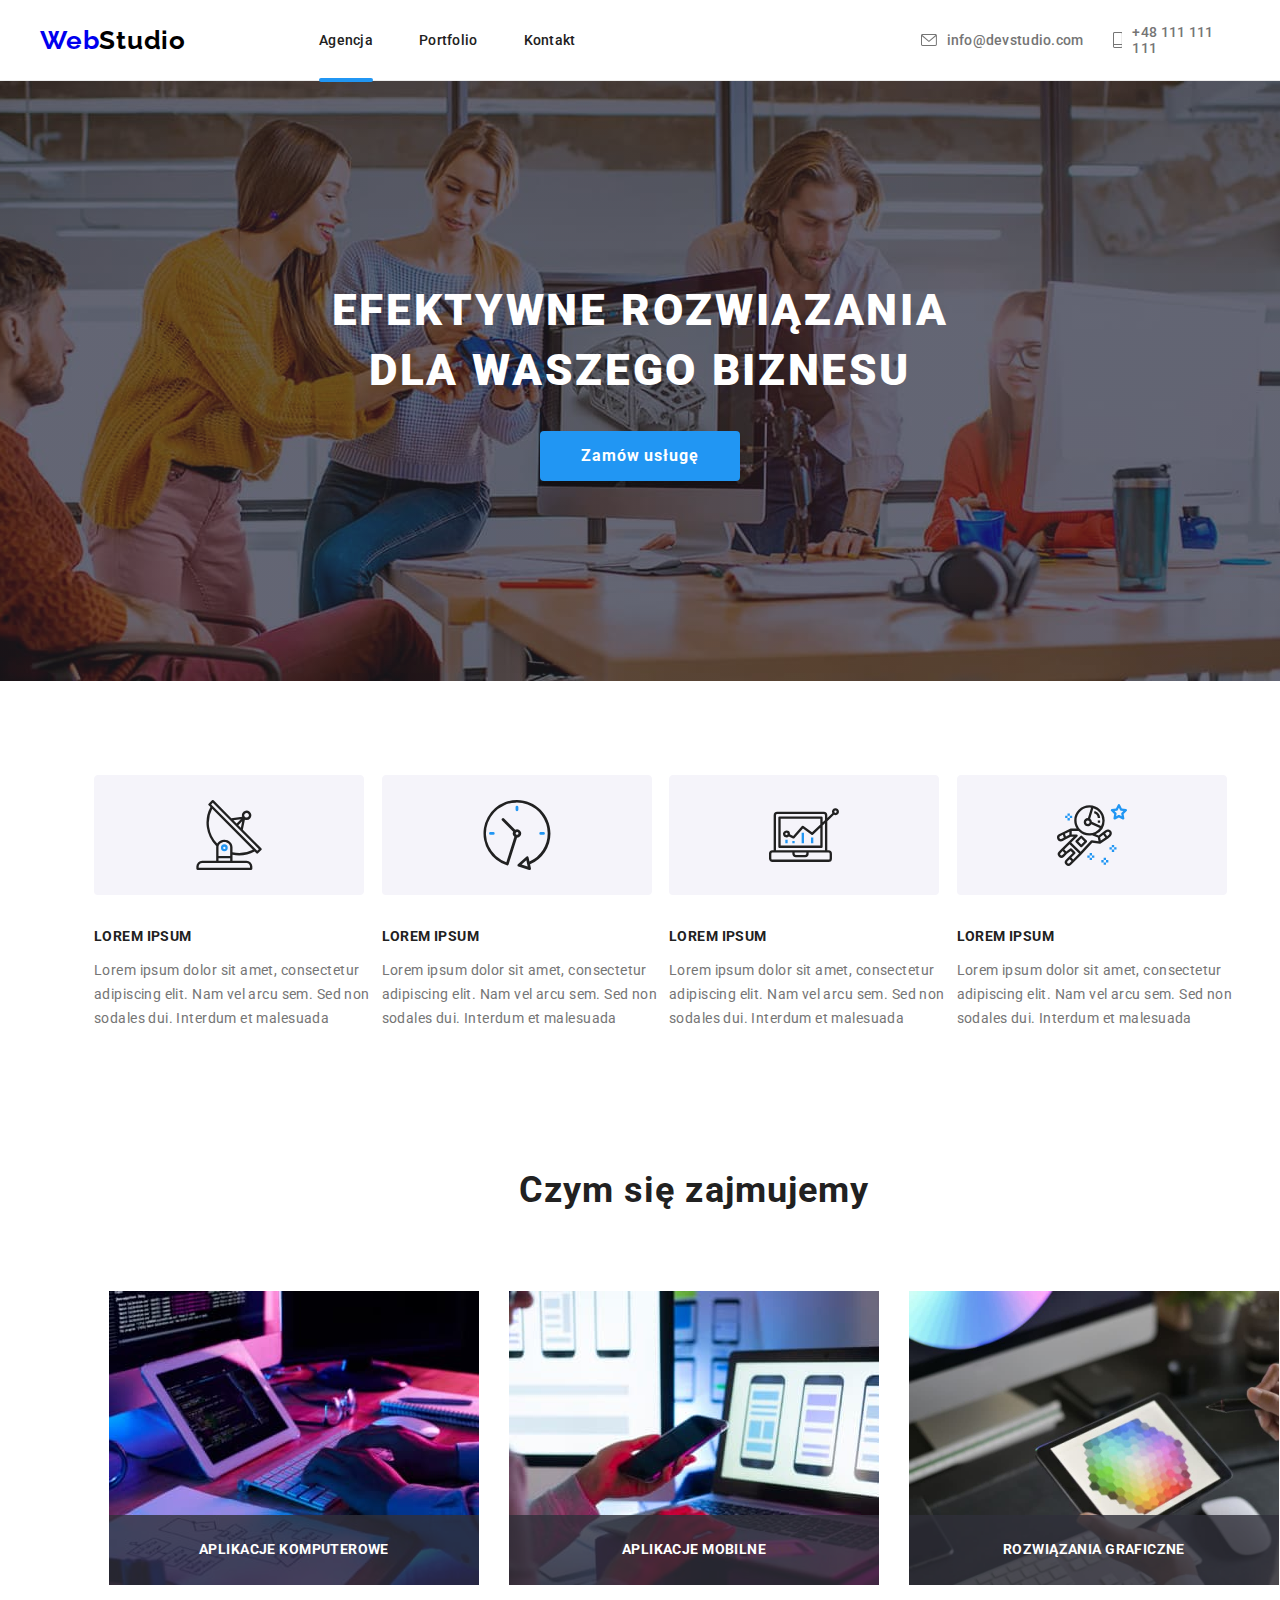
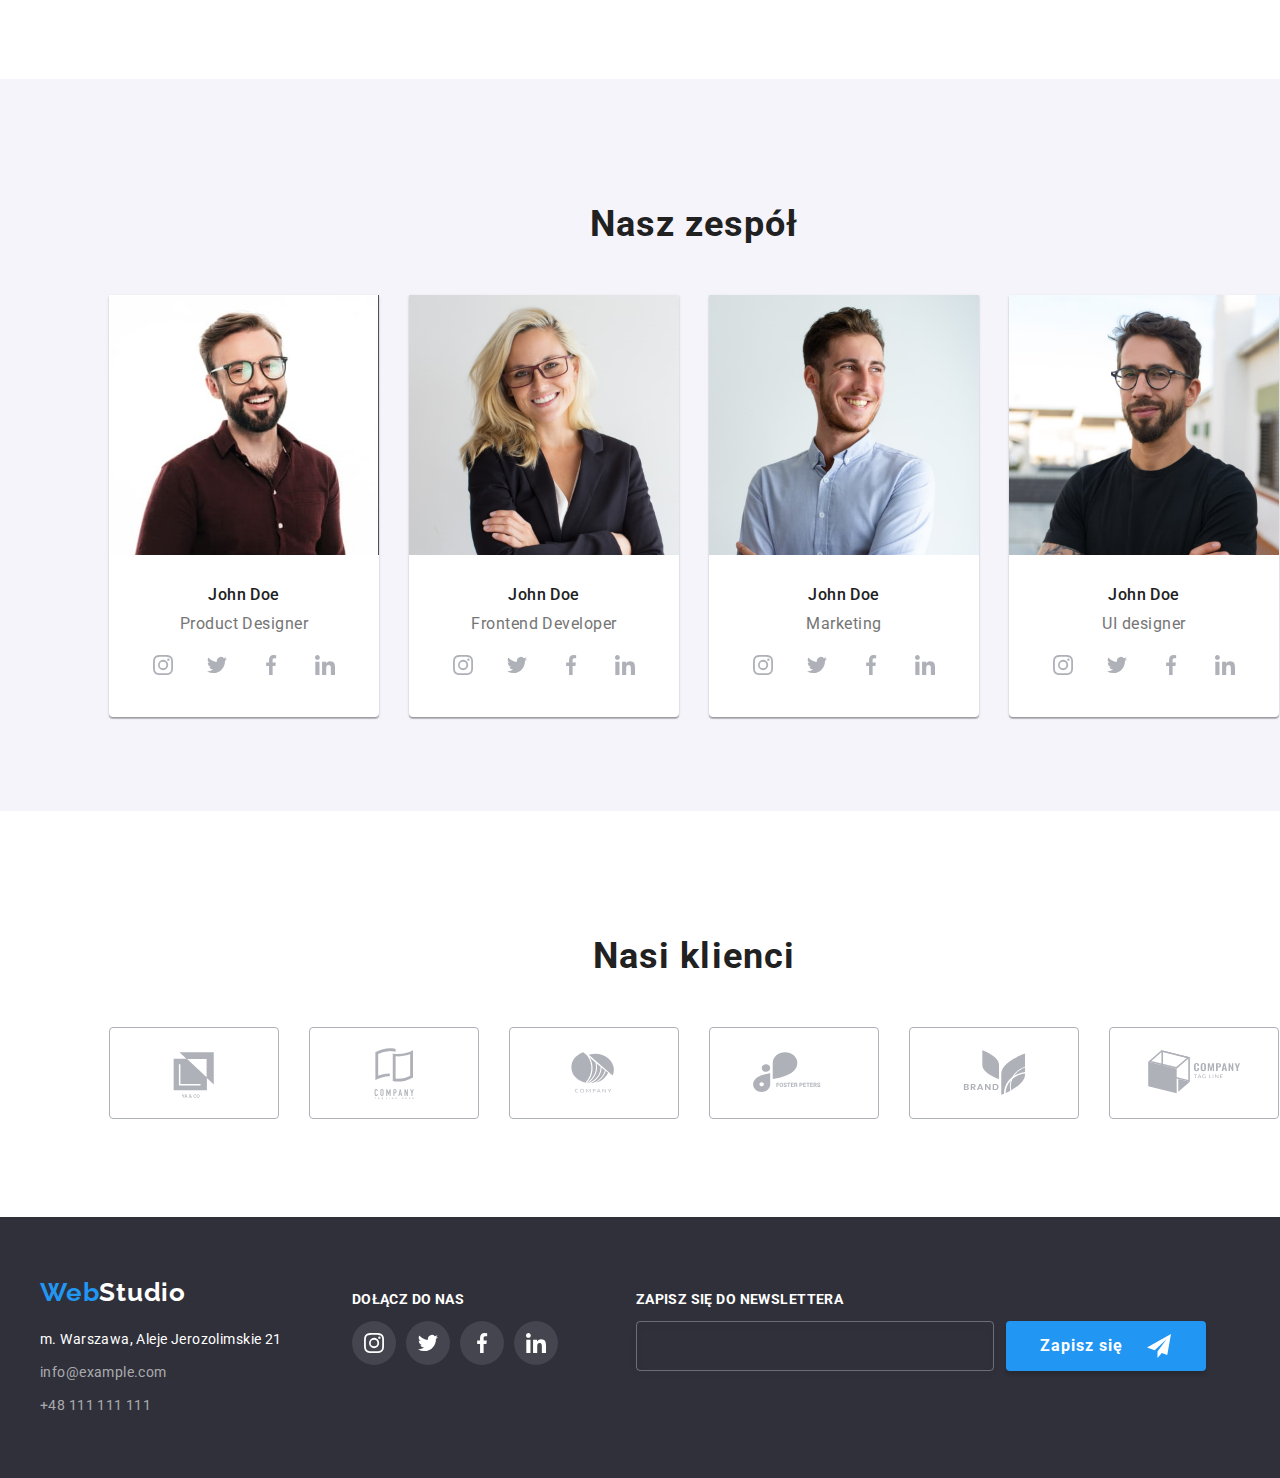
==== commit b857c653: "our-client" ====
--- a/index.html
+++ b/index.html
@@ -168,17 +168,18 @@
 
       <section class="section section--our-team">
         <div class="container">
-          <h2>Nasz zespół</h2>
-          <ul class="main-div-3-our-team-table">
-            <li class="main-div3-our-team-member">
-              <img
+          <div class="our-team">
+          <h2 class="our-team__header">Nasz zespół</h2>
+          <ul class="our-team__table">
+            <li class="our-team__member">
+              <img class="our-team__photo"
                 width="270"
                 height="260"
                 alt="A white young man in a claret shirt. He has a beard and is smiling."
                 src="images/john_doe_1.jpg"
               />
-              <p class="main-div3-our-team-member-name">John Doe</p>
-              <p class="main-div3-our-team-member-position">Product Designer</p>
+              <p class="our-team__member-name">John Doe</p>
+              <p class="our-team__member-position">Product Designer</p>
               <div class="social-links">
                 <a class="social-links__link" href="#">
                   <svg class="social-links__icon" width="44" height="44">
@@ -202,15 +203,15 @@
                 </a>
               </div>
             </li>
-            <li class="main-div3-our-team-member">
-              <img
+            <li class="our-team__member">
+              <img class="our-team__photo"
                 width="270"
                 height="260"
                 alt="A white blonde woman in proffesional suit. She has sunglasses."
                 src="images/john_doe_2.jpg"
               />
-              <p class="main-div3-our-team-member-name">John Doe</p>
-              <p class="main-div3-our-team-member-position">
+              <p class="our-team__member-name">John Doe</p>
+              <p class="our-team__member-position">
                 Frontend Developer
               </p>
               <div class="social-links">
@@ -236,15 +237,15 @@
                 </a>
               </div>
             </li>
-            <li class="main-div3-our-team-member">
-              <img
+            <li class="our-team__member">
+              <img class="our-team__photo"
                 width="270"
                 height="260"
                 alt="A white young, wide smiling man in a bluish shirt."
                 src="images/john_doe_3.jpg"
               />
-              <p class="main-div3-our-team-member-name">John Doe</p>
-              <p class="main-div3-our-team-member-position">Marketing</p>
+              <p class="our-team__member-name">John Doe</p>
+              <p class="our-team__member-position">Marketing</p>
               <div class="social-links">
                 <a class="social-links__link" href="#">
                   <svg class="social-links__icon" width="44" height="44">
@@ -269,15 +270,15 @@
               </div>
             </li>
 
-            <li class="main-div3-our-team-member">
-              <img
+            <li class="our-team__member">
+              <img class="our-team__photo"
                 width="270"
                 height="260"
                 alt="A white man, slightly smiling, in a black shirt. He wears glasses and is miling."
                 src="images/john_doe_4.jpg"
               />
-              <p class="main-div3-our-team-member-name">John Doe</p>
-              <p class="main-div3-our-team-member-position">UI designer</p>
+              <p class="our-team__member-name">John Doe</p>
+              <p class="our-team__member-position">UI designer</p>
               <div class="social-links">
                 <a class="social-links__link" href="#">
                   <svg class="social-links__icon" width="44" height="44">
@@ -302,56 +303,60 @@
               </div>
             </li>
           </ul>
+        </div>
         </div>
       </section>
 
       <section class="section section--our-clients">
         <div class="container">
-          <h2>Nasi klienci</h2>
-          <ul class="all-our-clients">
-            <li class="our-client">
-              <a class="our-client__link" href="#">
-                <svg width="170" height="92">
+          <div class="our-clients">
+
+          <h2 class="our-clients__header">Nasi klienci</h2>
+          <ul class="our-clients__table">
+            <li class="our-clients__item">
+              <a class="our-clients__link" href="#">
+                <svg class="our-clients__icon" width="170" height="92">
                   <use href="./images/icons.svg#icon-client-1"></use>
                 </svg>
               </a>
             </li>
-            <li class="our-client">
-              <a class="our-client__link" href="#">
-                <svg width="170" height="92">
+            <li class="our-clients__item">
+              <a class="our-clients__link" href="#">
+                <svg class="our-clients__icon" width="170" height="92">
                   <use href="./images/icons.svg#icon-client-2"></use>
                 </svg>
               </a>
             </li>
-            <li class="our-client">
-              <a class="our-client__link" href="#">
-                <svg width="170" height="92">
+            <li class="our-clients__item">
+              <a class="our-clients__link" href="#">
+                <svg class="our-clients__icon" width="170" height="92">
                   <use href="./images/icons.svg#icon-client-3"></use>
                 </svg>
               </a>
             </li>
-            <li class="our-client">
-              <a class="our-client__link" href="#">
-                <svg width="170" height="92">
+            <li class="our-clients__item">
+              <a class="our-clients__link" href="#">
+                <svg class="our-clients__icon" width="170" height="92">
                   <use href="./images/icons.svg#icon-client-4"></use>
                 </svg>
               </a>
             </li>
-            <li  class="our-client">
-              <a class="our-client__link" href="#">
-                <svg width="170" height="92">
+            <li  class="our-clients__item">
+              <a class="our-clients__link" href="#">
+                <svg class="our-clients__icon" width="170" height="92">
                   <use href="./images/icons.svg#icon-client-5"></use>
                 </svg>
               </a>
             </li>
-            <li  class="our-client">
-              <a class="our-client__link" href="#">
-                <svg width="170" height="92">
+            <li  class="our-clients__item">
+              <a class="our-clients__link" href="#">
+                <svg class="our-clients__icon" width="170" height="92">
                   <use href="./images/icons.svg#icon-client-6"></use>
                 </svg>
               </a>
             </li>
           </ul>
+          </div>
         </div>
       </section>
     </main>
--- a/style.css
+++ b/style.css
@@ -35,7 +35,7 @@
   gap: 8px;
 }
 
-. .main-div-3-our-team {
+.main-div-3-our-team {
   background: var(--main-div-our-team-background-color);
   margin-top: 94px;
   align-items: center;
--- a/css/main.min.css
+++ b/css/main.min.css
@@ -405,4 +405,92 @@
 .social-links__icon--color {
   fill: var(--background);
   background-color: var(--footer-social-links-bg);
+}
+
+.our-team__header {
+  text-align: center;
+  font-weight: 700;
+  font-size: 36px;
+  line-height: 1.17;
+  letter-spacing: 0.03em;
+}
+.our-team__table {
+  margin: 50px 0 0 0;
+  display: -webkit-box;
+  display: -ms-flexbox;
+  display: flex;
+  -ms-flex-wrap: wrap;
+      flex-wrap: wrap;
+  gap: 30px;
+  padding: 0;
+  list-style: none;
+}
+.our-team__member {
+  -ms-flex-preferred-size: calc((100% - 90px) / 4);
+      flex-basis: calc((100% - 90px) / 4);
+  background: var(--our-team-member-background-color);
+  -webkit-box-shadow: 0px 1px 3px rgba(0, 0, 0, 0.12), 0px 1px 1px rgba(0, 0, 0, 0.14), 0px 2px 1px rgba(0, 0, 0, 0.2);
+          box-shadow: 0px 1px 3px rgba(0, 0, 0, 0.12), 0px 1px 1px rgba(0, 0, 0, 0.14), 0px 2px 1px rgba(0, 0, 0, 0.2);
+  border-radius: 0px 0px 4px 4px;
+  padding-bottom: 30px;
+}
+.our-team__photo {
+  display: block;
+  margin: 0 0 30px 0;
+}
+.our-team__member-name {
+  font-weight: 500;
+  line-height: 1.19;
+  /* identical to box height */
+  text-align: center;
+  letter-spacing: 0.03em;
+  margin: 0 0 10px 0;
+}
+.our-team__member-position {
+  line-height: 1.19;
+  /* identical to box height */
+  text-align: center;
+  letter-spacing: 0.03em;
+  color: var(--our-team-member-position-text-color);
+  margin: 0 0 10px 0;
+}
+
+.our-clients__header {
+  text-align: center;
+  font-weight: 700;
+  font-size: 36px;
+  line-height: 1.17;
+  letter-spacing: 0.03em;
+}
+.our-clients__table {
+  margin: 50px 0 0 0;
+  display: -webkit-box;
+  display: -ms-flexbox;
+  display: flex;
+  -ms-flex-wrap: wrap;
+      flex-wrap: wrap;
+  gap: 30px;
+  padding: 0;
+  list-style: none;
+}
+.our-clients__item {
+  -ms-flex-preferred-size: calc((100% - 150px) / 6);
+      flex-basis: calc((100% - 150px) / 6);
+}
+.our-clients__icon {
+  fill: var(--social-links-color);
+  border: 1px solid var(--social-links-color);
+  background: var(--our-team-member-background-color);
+  border-radius: 4px;
+  -webkit-transition-property: border-color fill;
+  transition-property: border-color fill;
+  -webkit-transition-duration: 250ms;
+          transition-duration: 250ms;
+  -webkit-transition-timing-function: cubic-bezier(0.4, 0, 0.2, 1);
+          transition-timing-function: cubic-bezier(0.4, 0, 0.2, 1);
+}
+.our-clients__link:focus > .our-clients__icon, .our-clients__link:hover > .our-clients__icon {
+  fill: var(--primary-color);
+  border-color: var(--primary-color);
+  outline: none;
 }/*# sourceMappingURL=main.min.css.map */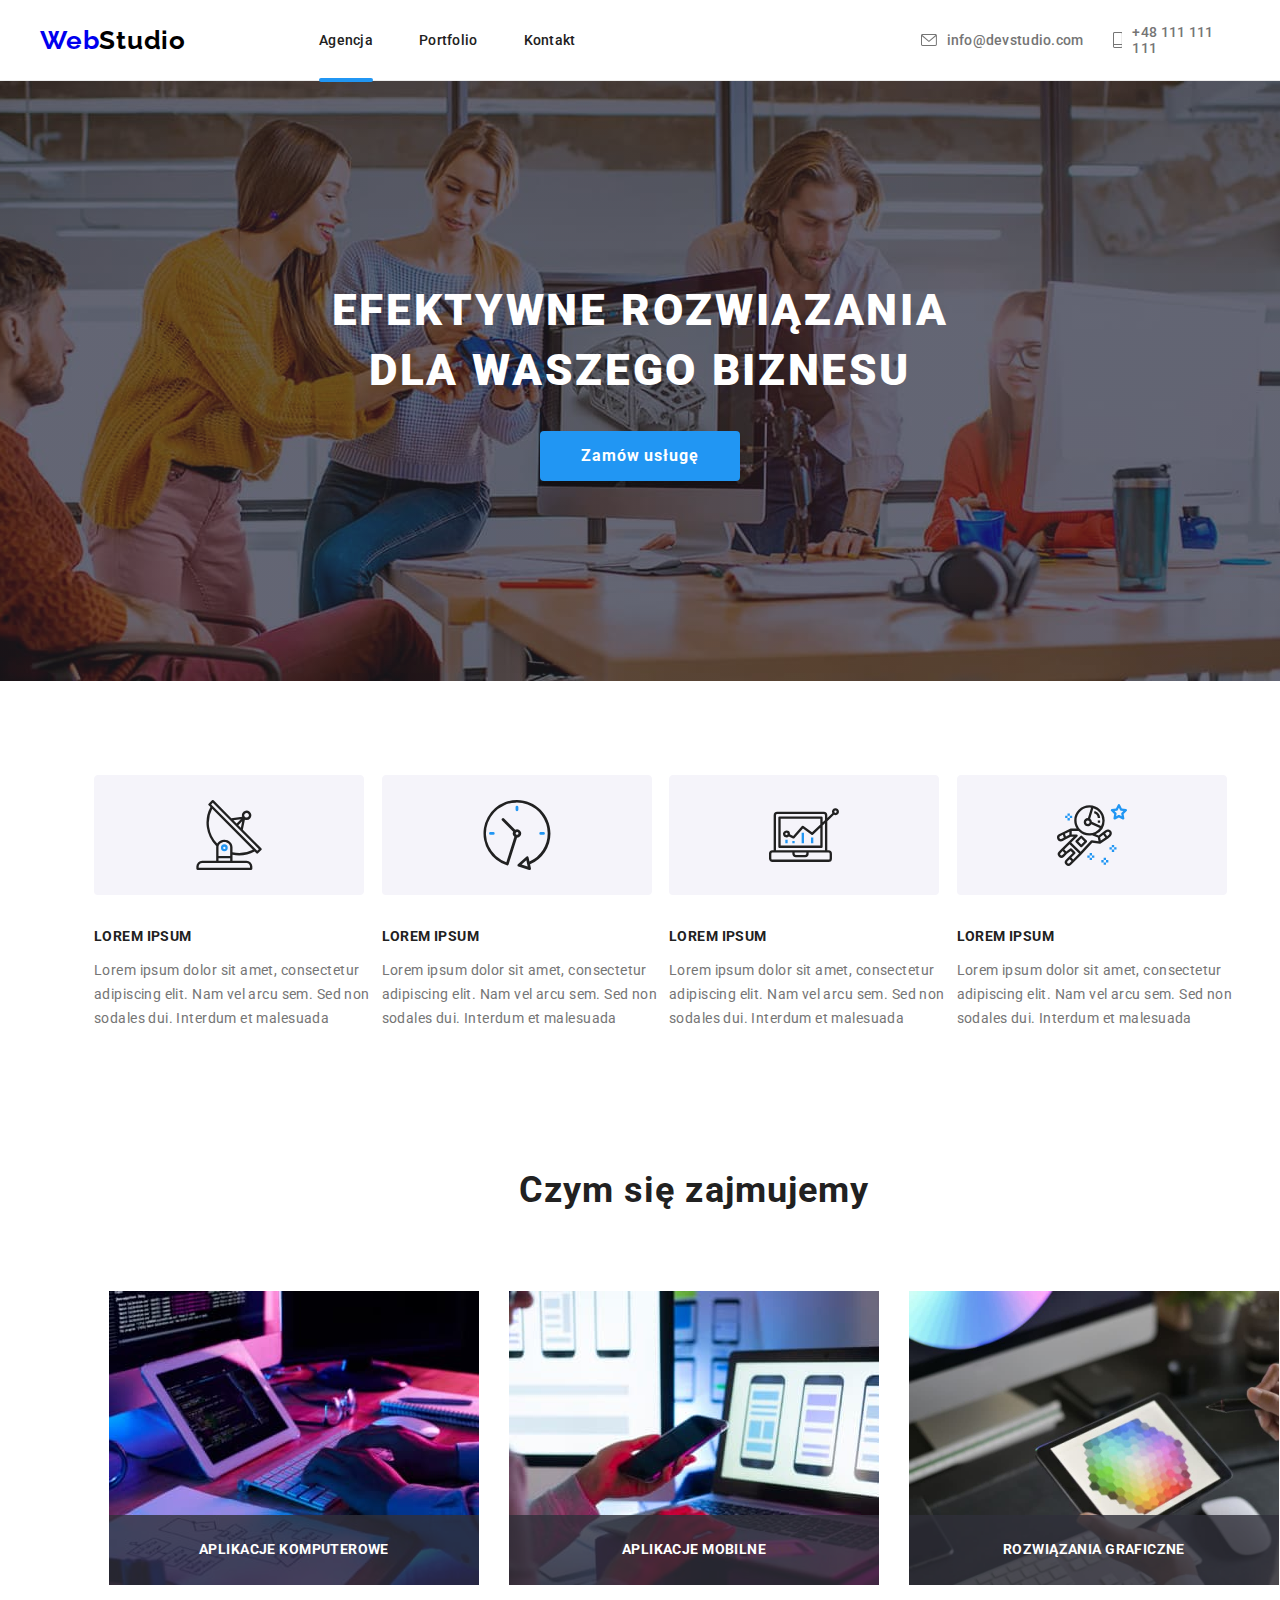
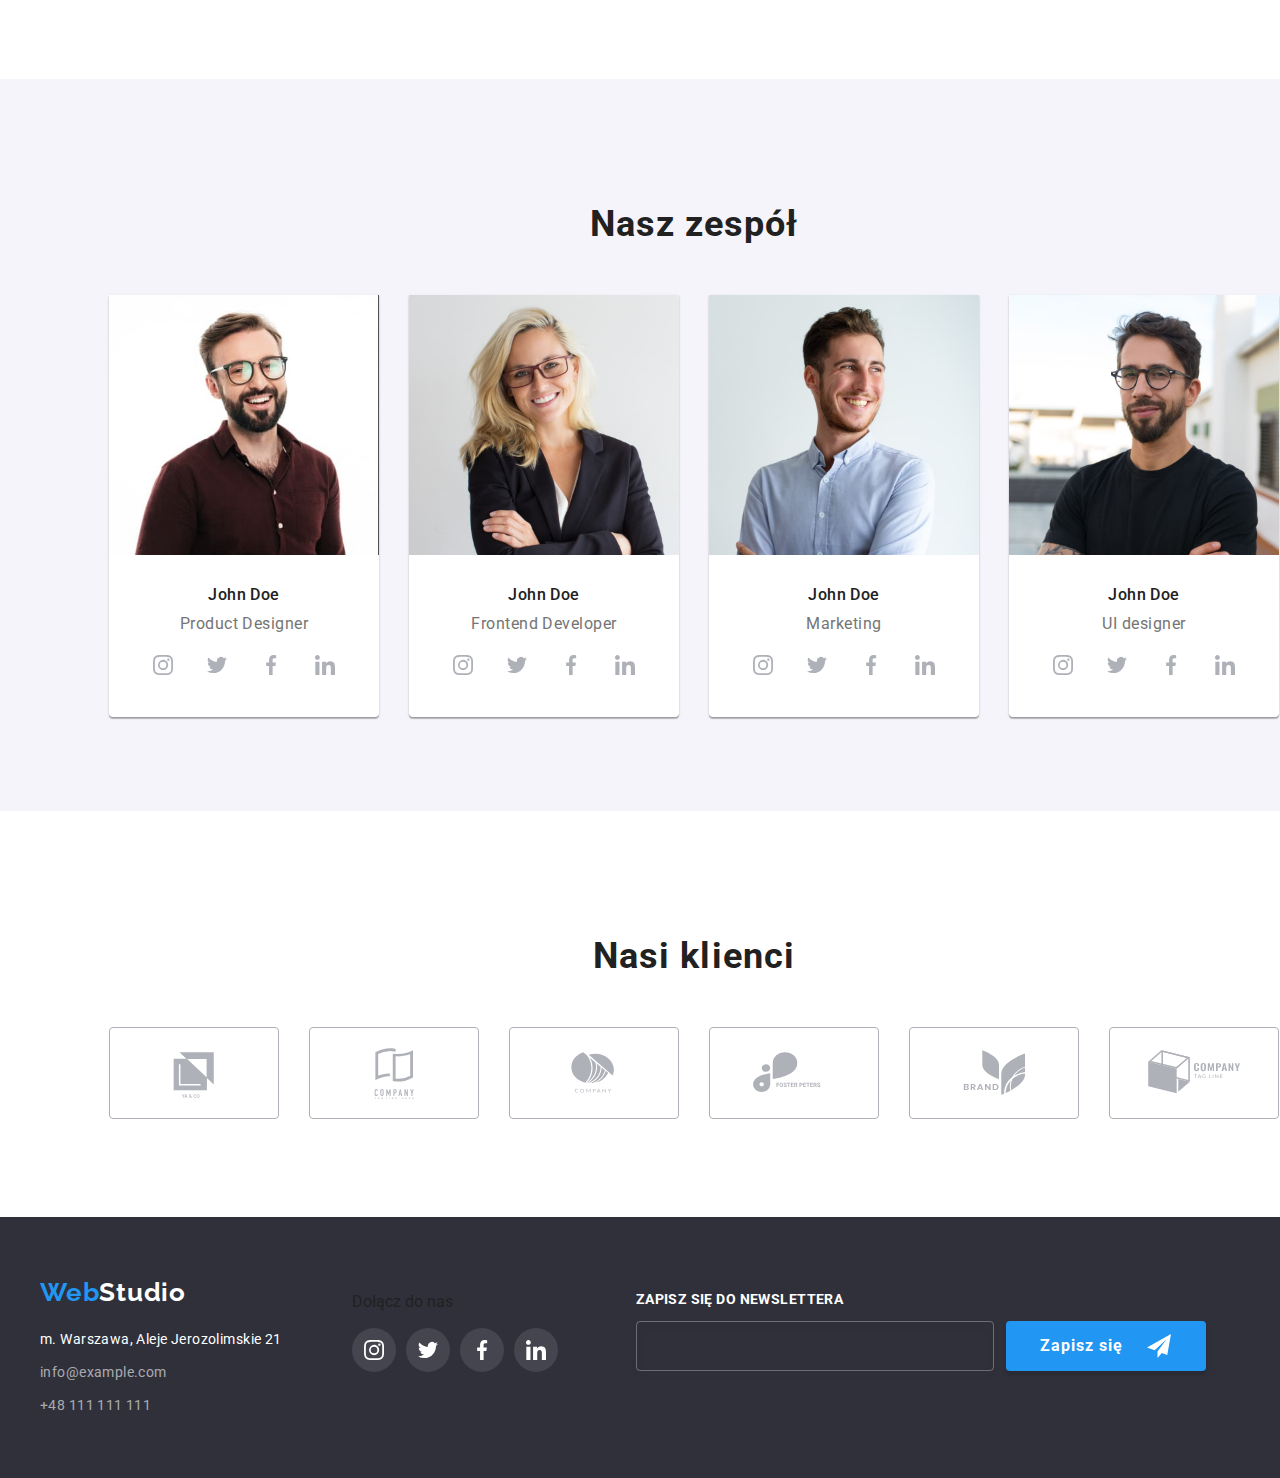
==== commit ed072f26: "portfolio" ====
--- a/index.html
+++ b/index.html
@@ -364,18 +364,18 @@
     <footer>
       <div class="footer-style">
         <div class="container container--flex-start-row">
-          <div class="footer-div-1">
+          <div class="address">
             <a class="logo logo--footer">
               Web<span class="logo__footer-studio-color">Studio</span>
             </a>
-            <address class="footer-adress-full">
-              <a href="#" class="footer-adress">
+            <address class="address__full">
+              <a href="#" class="address__place">
                 m. Warszawa, Aleje Jerozolimskie 21</a
               >
-              <a class="footer-mail" href="mailto:info@example.com"
+              <a class="address__mail-phone" href="mailto:info@example.com"
                 >info@example.com</a
               >
-              <a href="#" class="footer-telephone">+48 111 111 111</a>
+              <a href="#" class="address__mail-phone">+48 111 111 111</a>
             </address>
           </div>
           <div>
@@ -403,10 +403,10 @@
               </a>
             </div>
           </div>
-          <div class="footer-div-form">
-            <p class="footer-join-us">Zapisz się do newslettera</p>
-            <form class="footer-newsletter-form">
-              <input type="email" name="newsletter_email" />
+          <div class="sign-up">
+            <p class="sign-up__join-us">Zapisz się do newslettera</p>
+            <form class="sign-up__newsletter">
+              <input class="sign-up__email" type="email" name="email_sign_up" />
 
               <button type="submit" class="button" data-modal-open>
                 Zapisz się
--- a/style.css
+++ b/style.css
@@ -24,304 +24,6 @@
   --form-placeholder: rgba(117, 117, 117, 0.5);
 }
 
-.portfolio-buttons {
-  margin-top: 0;
-  padding-left: 0;
-  margin-bottom: 50px;
-  list-style: none;
-  align-items: center;
-  display: flex;
-  justify-content: center;
-  gap: 8px;
-}
-
-.main-div-3-our-team {
-  background: var(--main-div-our-team-background-color);
-  margin-top: 94px;
-  align-items: center;
-  display: flex;
-  justify-content: center;
-  flex-direction: column;
-}
-
-.main-div-3-our-team > h2 {
-  font-weight: 700;
-  font-size: 36px;
-  line-height: 1.17;
-  letter-spacing: 0.03em;
-}
-
-.main-div-3-our-team-table {
-  margin: 50px 0 0 0;
-  display: flex;
-  flex-wrap: wrap;
-  gap: 30px;
-  padding: 0;
-  list-style: none;
-}
-
-.main-div3-our-team-member {
-  flex-basis: calc((100% - 90px) / 4);
-  background: var(--our-team-member-background-color);
-  box-shadow: 0px 1px 3px rgba(0, 0, 0, 0.12), 0px 1px 1px rgba(0, 0, 0, 0.14),
-    0px 2px 1px rgba(0, 0, 0, 0.2);
-  border-radius: 0px 0px 4px 4px;
-  padding-bottom: 30px;
-}
-
-.main-div3-our-team-member > img {
-  display: block;
-  margin: 0 0 30px 0;
-}
-
-.main-div3-our-team-member-name {
-  font-weight: 500;
-  line-height: 1.19;
-  /* identical to box height */
-  text-align: center;
-  letter-spacing: 0.03em;
-  margin: 0 0 10px 0;
-}
-
-.main-div3-our-team-member-position {
-  line-height: 1.19;
-  /* identical to box height */
-  text-align: center;
-  letter-spacing: 0.03em;
-  color: var(--our-team-member-position-text-color);
-  margin: 0 0 10px 0;
-}
-
-.all-our-clients {
-  margin: 50px 0 0 0;
-  display: flex;
-  flex-wrap: wrap;
-  gap: 30px;
-  padding: 0;
-  list-style: none;
-}
-
-.our-client {
-  flex-basis: calc((100% - 150px) / 6);
-}
-
-.our-client > a > svg {
-  fill: var(--social-links-color);
-  border: 1px solid var(--social-links-color);
-  background: var(--our-team-member-background-color);
-  border-radius: 4px;
-  transition-property: border-color fill;
-  transition-duration: 250ms;
-  transition-timing-function: cubic-bezier(0.4, 0, 0.2, 1);
-}
-.our-client > a:focus > svg,
-.our-client > a:hover > svg {
-  fill: var(--primary-color);
-  border-color: var(--primary-color);
-  outline: none;
-}
-
-.footer-style {
-  background: var(--footer-background);
-  padding: 60px 0;
-}
-
-.container-flex-start {
-  align-items: flex-start;
-}
-
-.footer-div-1 {
-  margin: 0 70px 0 0;
-}
-.footer-adress-full {
-  margin-top: 20px;
-}
-
-.footer-adress {
-  font-weight: 400;
-  font-size: 14px;
-  line-height: 1.71;
-  display: block;
-  /* or 171% */
-  text-decoration: none;
-  letter-spacing: 0.03em;
-
-  color: var(--footer-adress-color);
-  font-style: normal;
-  transition-property: color;
-  transition-duration: 250ms;
-  transition-timing-function: cubic-bezier(0.4, 0, 0.2, 1);
-}
-
-.footer-adress:focus,
-.footer-adress:hover {
-  color: var(--primary-color);
-  outline: none;
-}
-
-.footer-mail {
-  display: block;
-  font-style: normal;
-  margin-top: 9px;
-  font-size: 14px;
-  line-height: 1.71;
-
-  letter-spacing: 0.03em;
-  text-decoration: none;
-  color: var(--footer-adress);
-  transition-property: color;
-  transition-duration: 250ms;
-  transition-timing-function: cubic-bezier(0.4, 0, 0.2, 1);
-}
-
-.footer-mail:focus,
-.footer-mail:hover {
-  color: var(--primary-color);
-  outline: none;
-}
-
-.footer-telephone {
-  display: block;
-  text-decoration: none;
-  font-style: normal;
-  margin-top: 9px;
-  font-size: 14px;
-  line-height: 1.71;
-  letter-spacing: 0.03em;
-  color: var(--footer-adress);
-  transition-property: color;
-  transition-duration: 250ms;
-  transition-timing-function: cubic-bezier(0.4, 0, 0.2, 1);
-}
-
-.footer-telephone:focus,
-.footer-telephone:hover {
-  color: var(--primary-color);
-  outline: none;
-}
-
-.footer-join-us {
-  font-weight: 700;
-  font-size: 14px;
-  line-height: 16px;
-  letter-spacing: 0.03em;
-  text-transform: uppercase;
-
-  color: var(--portfolio-buttons-text-hover-color);
-}
-
-.footer-div-form {
-  margin: 0 0 0 78px;
-}
-
-.footer-newsletter-form {
-  padding: 0;
-  margin: 0;
-  display: flex;
-  flex-direction: row;
-  gap: 12px;
-}
-
-.footer-newsletter-form > input {
-  margin: 0;
-  padding: 13px;
-  width: 358px;
-  height: 50px;
-  background: none;
-  border: 1px solid var(--footer-input-border);
-  filter: drop-shadow(0px 4px 4px rgba(0, 0, 0, 0.15));
-  border-radius: 4px;
-  color: var(--background);
-}
-
-.portfolio-cards-wrap {
-  justify-content: center;
-  display: flex;
-  flex-wrap: wrap;
-  gap: 30px;
-  padding: 0;
-  margin: 0;
-  list-style: none;
-}
-
-.portfolio-images-grid {
-  border-bottom: 1px solid var(--portfolio-card-border);
-  background-color: var(--section-2-bg-color);
-
-  transition-property: box-shadow;
-  transition-duration: 250ms;
-  transition-timing-function: cubic-bezier(0.4, 0, 0.2, 1);
-}
-
-.portfolio-images-grid:focus,
-.portfolio-images-grid:hover {
-  box-shadow: 0px 1px 1px rgba(0, 0, 0, 0.12), 0px 4px 4px rgba(0, 0, 0, 0.06),
-    1px 4px 6px rgba(0, 0, 0, 0.16);
-  outline: none;
-}
-
-.portfolio-images-grid:focus .portfolio-image .portfolio-image-rolling-in,
-.portfolio-images-grid:hover .portfolio-image .portfolio-image-rolling-in {
-  transform: translateY(0);
-  outline: none;
-}
-
-.portfolio-image {
-  overflow: hidden;
-  width: 100%;
-  display: block;
-  position: relative;
-}
-
-.portfolio-image-rolling-in {
-  position: absolute;
-  top: 0;
-  left: 0;
-  width: 100%;
-  height: 100%;
-  background: rgba(33, 150, 243, 0.9);
-  transform: translateY(101%);
-  transition: transform 250ms ease;
-  font-weight: 400;
-  font-size: 18px;
-  line-height: 1.56;
-  letter-spacing: 0.03em;
-  position: absolute;
-  color: #ffffff;
-  padding: 49px 24px;
-}
-
-.portfolio-image-rolling-in > p {
-  font-weight: 400;
-  font-size: 18px;
-  line-height: 1.56;
-
-  letter-spacing: 0.03em;
-  position: absolute;
-  color: #ffffff;
-}
-
-.portfolio-card-header {
-  border-left: 1px solid var(--portfolio-card-border);
-  border-right: 1px solid var(--portfolio-card-border);
-  margin: 0;
-  padding: 20px 24px 0 24px;
-  font-weight: 700;
-  font-size: 18px;
-  line-height: 2;
-  letter-spacing: 0.06em;
-}
-
-.portfolio-card-comment {
-  border-left: 1px solid var(--portfolio-card-border);
-  border-right: 1px solid var(--portfolio-card-border);
-  margin: 0;
-  padding: 4px 24px 20px 24px;
-  line-height: 1.875;
-  letter-spacing: 0.03em;
-  color: var(--our-team-member-position-text-color);
-}
-
 .modal {
   display: flex;
   flex-direction: column;
--- a/css/main.min.css
+++ b/css/main.min.css
@@ -30,6 +30,12 @@
   -webkit-box-direction: normal;
       -ms-flex-direction: row;
           flex-direction: row;
+}
+
+.container-flex-start {
+  -webkit-box-align: start;
+      -ms-flex-align: start;
+          align-items: flex-start;
 }
 
 .container > h1 {
@@ -242,6 +248,23 @@
           box-shadow: 0px 3px 1px rgba(0, 0, 0, 0.1), 0px 1px 2px rgba(0, 0, 0, 0.08), 0px 2px 2px rgba(0, 0, 0, 0.12);
 }
 
+.portfolio-buttons {
+  margin-top: 0;
+  padding-left: 0;
+  margin-bottom: 50px;
+  list-style: none;
+  -webkit-box-align: center;
+      -ms-flex-align: center;
+          align-items: center;
+  display: -webkit-box;
+  display: -ms-flexbox;
+  display: flex;
+  -webkit-box-pack: center;
+      -ms-flex-pack: center;
+          justify-content: center;
+  gap: 8px;
+}
+
 .card-set {
   margin: 0;
   display: -webkit-box;
@@ -493,4 +516,184 @@
   fill: var(--primary-color);
   border-color: var(--primary-color);
   outline: none;
+}
+
+.address {
+  margin: 0 70px 0 0;
+}
+.address__full {
+  margin-top: 20px;
+}
+.address__place {
+  font-weight: 400;
+  font-size: 14px;
+  line-height: 1.71;
+  display: block;
+  /* or 171% */
+  text-decoration: none;
+  letter-spacing: 0.03em;
+  color: var(--footer-adress-color);
+  font-style: normal;
+  -webkit-transition-property: color;
+  transition-property: color;
+  -webkit-transition-duration: 250ms;
+          transition-duration: 250ms;
+  -webkit-transition-timing-function: cubic-bezier(0.4, 0, 0.2, 1);
+          transition-timing-function: cubic-bezier(0.4, 0, 0.2, 1);
+}
+.address__place:focus, .address__place:hover {
+  color: var(--primary-color);
+  outline: none;
+}
+.address__mail-phone {
+  display: block;
+  font-style: normal;
+  margin-top: 9px;
+  font-size: 14px;
+  line-height: 1.71;
+  letter-spacing: 0.03em;
+  text-decoration: none;
+  color: var(--footer-adress);
+  -webkit-transition-property: color;
+  transition-property: color;
+  -webkit-transition-duration: 250ms;
+          transition-duration: 250ms;
+  -webkit-transition-timing-function: cubic-bezier(0.4, 0, 0.2, 1);
+          transition-timing-function: cubic-bezier(0.4, 0, 0.2, 1);
+}
+.address__mail-phone:focus, .address__mail-phone:hover {
+  color: var(--primary-color);
+  outline: none;
+}
+
+.footer-style {
+  background: var(--footer-background);
+  padding: 60px 0;
+}
+
+.sign-up {
+  margin: 0 0 0 78px;
+}
+.sign-up__join-us {
+  font-weight: 700;
+  font-size: 14px;
+  line-height: 16px;
+  letter-spacing: 0.03em;
+  text-transform: uppercase;
+  color: var(--portfolio-buttons-text-hover-color);
+}
+.sign-up__newsletter {
+  padding: 0;
+  margin: 0;
+  display: -webkit-box;
+  display: -ms-flexbox;
+  display: flex;
+  -webkit-box-orient: horizontal;
+  -webkit-box-direction: normal;
+      -ms-flex-direction: row;
+          flex-direction: row;
+  gap: 12px;
+}
+.sign-up__email {
+  margin: 0;
+  padding: 13px;
+  width: 358px;
+  height: 50px;
+  background: none;
+  border: 1px solid var(--footer-input-border);
+  -webkit-filter: drop-shadow(0px 4px 4px rgba(0, 0, 0, 0.15));
+          filter: drop-shadow(0px 4px 4px rgba(0, 0, 0, 0.15));
+  border-radius: 4px;
+  color: var(--background);
+}
+
+.portfolio-item-array {
+  -webkit-box-pack: center;
+      -ms-flex-pack: center;
+          justify-content: center;
+  display: -webkit-box;
+  display: -ms-flexbox;
+  display: flex;
+  -ms-flex-wrap: wrap;
+      flex-wrap: wrap;
+  gap: 30px;
+  padding: 0;
+  margin: 0;
+  list-style: none;
+}
+
+.portfolio-item {
+  border-bottom: 1px solid var(--portfolio-card-border);
+  background-color: var(--section-2-bg-color);
+  -webkit-transition-property: -webkit-box-shadow;
+  transition-property: -webkit-box-shadow;
+  transition-property: box-shadow;
+  transition-property: box-shadow, -webkit-box-shadow;
+  -webkit-transition-duration: 250ms;
+          transition-duration: 250ms;
+  -webkit-transition-timing-function: cubic-bezier(0.4, 0, 0.2, 1);
+          transition-timing-function: cubic-bezier(0.4, 0, 0.2, 1);
+}
+.portfolio-item:focus, .portfolio-item:hover {
+  -webkit-box-shadow: 0px 1px 1px rgba(0, 0, 0, 0.12), 0px 4px 4px rgba(0, 0, 0, 0.06), 1px 4px 6px rgba(0, 0, 0, 0.16);
+          box-shadow: 0px 1px 1px rgba(0, 0, 0, 0.12), 0px 4px 4px rgba(0, 0, 0, 0.06), 1px 4px 6px rgba(0, 0, 0, 0.16);
+  outline: none;
+}
+.portfolio-item:focus .portfolio-item__rolling-text, .portfolio-item:hover .portfolio-item__rolling-text {
+  -webkit-transform: translateY(0);
+          transform: translateY(0);
+}
+.portfolio-item__image-frame {
+  overflow: hidden;
+  width: 100%;
+  display: block;
+  position: relative;
+}
+.portfolio-item__rolling-text {
+  position: absolute;
+  top: 0;
+  left: 0;
+  width: 100%;
+  height: 100%;
+  background: rgba(33, 150, 243, 0.9);
+  -webkit-transform: translateY(101%);
+          transform: translateY(101%);
+  -webkit-transition: -webkit-transform 250ms ease;
+  transition: -webkit-transform 250ms ease;
+  transition: transform 250ms ease;
+  transition: transform 250ms ease, -webkit-transform 250ms ease;
+  font-weight: 400;
+  font-size: 18px;
+  line-height: 1.56;
+  letter-spacing: 0.03em;
+  position: absolute;
+  color: #ffffff;
+  padding: 49px 24px;
+}
+.portfolio-item__rolling-text > p {
+  font-weight: 400;
+  font-size: 18px;
+  line-height: 1.56;
+  letter-spacing: 0.03em;
+  position: absolute;
+  color: #ffffff;
+}
+.portfolio-item__header {
+  border-left: 1px solid var(--portfolio-card-border);
+  border-right: 1px solid var(--portfolio-card-border);
+  margin: 0;
+  padding: 20px 24px 0 24px;
+  font-weight: 700;
+  font-size: 18px;
+  line-height: 2;
+  letter-spacing: 0.06em;
+}
+.portfolio-item__comment {
+  border-left: 1px solid var(--portfolio-card-border);
+  border-right: 1px solid var(--portfolio-card-border);
+  margin: 0;
+  padding: 4px 24px 20px 24px;
+  line-height: 1.875;
+  letter-spacing: 0.03em;
+  color: var(--our-team-member-position-text-color);
 }/*# sourceMappingURL=main.min.css.map */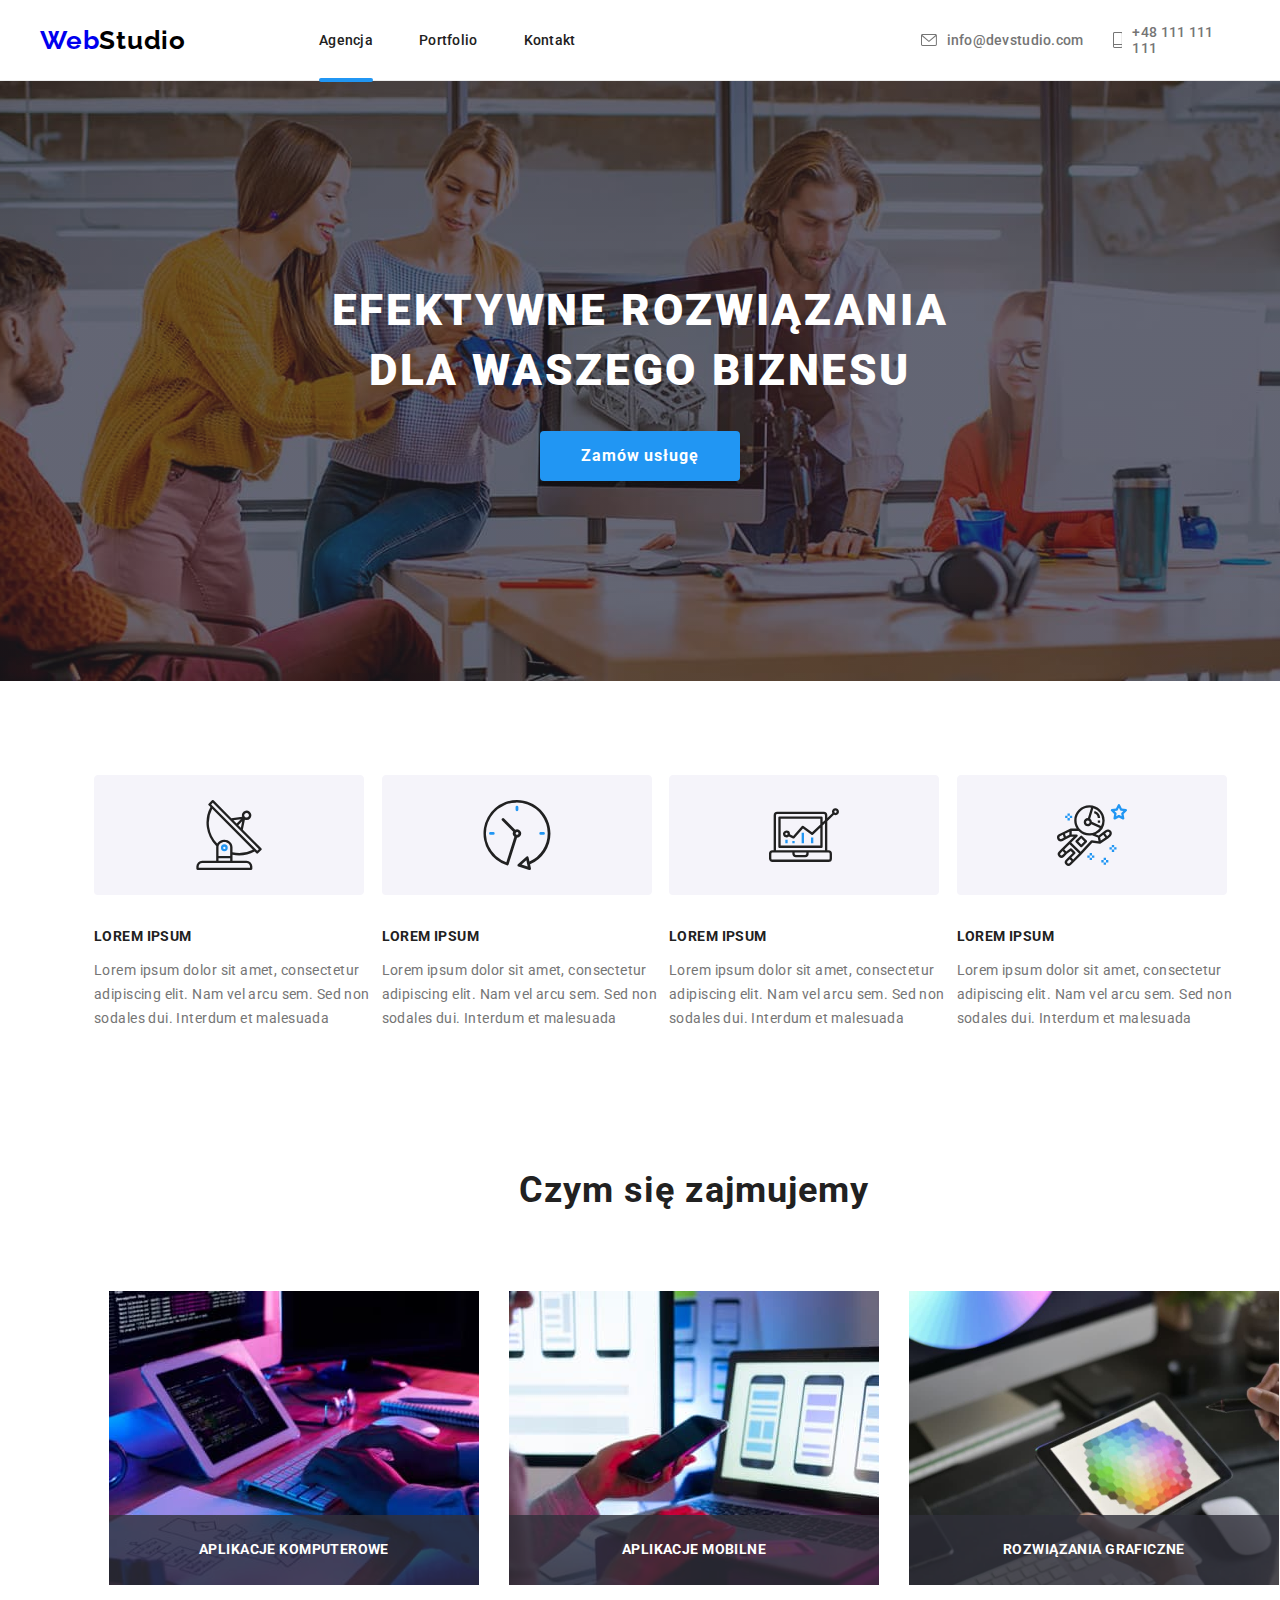
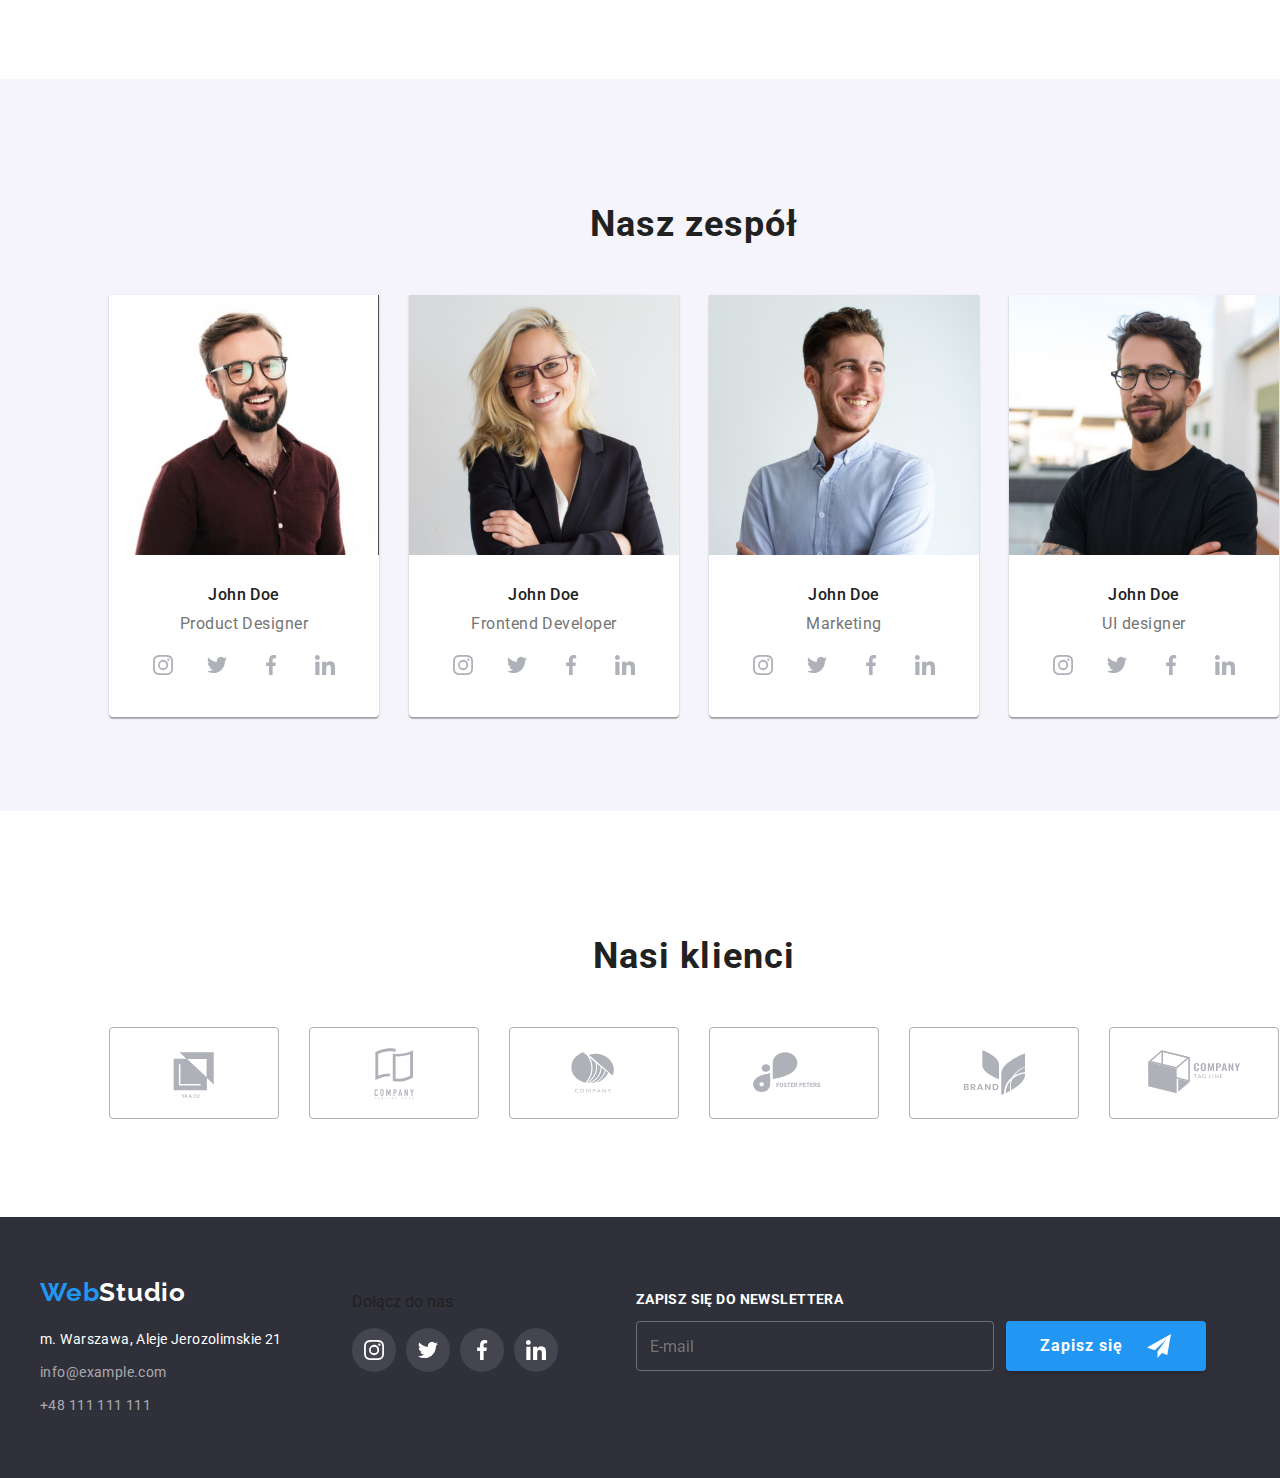
==== commit 28eb5db8: "modal" ====
--- a/index.html
+++ b/index.html
@@ -406,7 +406,7 @@
           <div class="sign-up">
             <p class="sign-up__join-us">Zapisz się do newslettera</p>
             <form class="sign-up__newsletter">
-              <input class="sign-up__email" type="email" name="email_sign_up" />
+              <input class="sign-up__email" type="email" name="email_sign_up " placeholder="E-mail" />
 
               <button type="submit" class="button" data-modal-open>
                 Zapisz się
@@ -421,72 +421,67 @@
     </footer>
 
     <div class="overlay is-hidden" data-modal>
-      <div class="modal">
-        <button data-modal-close>
-          <svg width="11" height="11">
+      <div class="contact-form">
+        <button class="button-x" data-modal-close>
+          <svg class="buttob-x__icon" width="11" height="11">
             <use href="./images/icons.svg#icon-close"></use>
           </svg>
         </button>
 
-        <form class="form">
-          <p class="modal-header">Zostaw swoje dane w formularzu poniżej</p>
-
-          <fieldset class="fieldset">
-            <label>
-              <p>Name</p>
-              <input type="text" name="order_person_name" />
-              <div class="input-icon">
-                <svg width="18" height="18">
+        <form class="contact-form__form">
+          <p class="contact-form__header">Zostaw swoje dane w formularzu poniżej</p>
+
+          <fieldset class="contact-form__fields">
+            <label class="contact-form__field-label">
+              <p class="contact-form__field-label-text">Name</p>
+              <input class="contact-form__field-input" type="text" name="order_person_name" />
+                <svg class="contact-form__field-icon" width="18" height="18">
                   <use href="./images/icons.svg#icon-person-black"></use>
                 </svg>
-              </div>
             </label>
-            <label>
-              <p>Telefon</p>
-              <input type="tel" name="order_phone_number" />
-              <div class="input-icon">
-                <svg width="18" height="18">
+            <label class="contact-form__field-label">
+              <p class="contact-form__field-label-text">Telefon</p>
+              <input class="contact-form__field-input" type="tel" name="order_phone_number" />
+                <svg class="contact-form__field-icon" width="18" height="18">
                   <use href="./images/icons.svg#icon-phone-black"></use>
                 </svg>
-              </div>
             </label>
-            <label>
-              <p>Email</p>
-              <input type="email" name="order_email" />
-              <div class="input-icon">
-                <svg width="18" height="18">
+            <label class="contact-form__field-label">
+              <p class="contact-form__field-label-text">Email</p>
+              <input class="contact-form__field-input" type="email" name="order_email" />
+                <svg class="contact-form__field-icon" width="18" height="18">
                   <use href="./images/icons.svg#icon-email-black"></use>
                 </svg>
-              </div>
             </label>
-            <label>
-              <p>Komentarz</p>
+            <label class="contact-form__field-label">
+              <p class="contact-form__field-label-text">Komentarz</p>
               <textarea
+              class="contact-form__comment"
                 name="order_comment"
                 rows="5"
                 placeholder="Wprowadź tekst"
               ></textarea>
             </label>
           </fieldset>
-          <div class="accept-label">
+          <div class="contact-form__policy-accept">
             <label>
               <input
-                class="form-checkbox"
+                class="contact-form__policy-checkbox-hidden"
                 type="checkbox"
                 name="agreed_to_regulation_and_privacy_policy"
                 value="agreed"
                 unchecked
                 display="none"
               />
-              <div class="input-icon-check">
-                <svg width="16" height="15">
+              <!-- <div class="contact-form__policy-icon-frame"> -->
+                <svg class="contact-form__policy-icon" width="16" height="15">
                   <use href="./images/icons.svg#icon-check"></use>
                 </svg>
-              </div>
+              <!-- </div> -->
             </label>
-            <p>
-              Oświadczam iż akceptuję <a href="#">Regulamin</a> i
-              <a href="#">Politykę prywatności</a>
+            <p class="contact-form__policy-text">
+              Oświadczam iż akceptuję <a class="contact-form__policy-link" href="#">Regulamin</a> i
+              <a class="contact-form__policy-link" href="#">Politykę prywatności</a>
             </p>
           </div>
           <button type="submit" class="button" data-modal-open>
--- a/style.css
+++ b/style.css
@@ -24,218 +24,6 @@
   --form-placeholder: rgba(117, 117, 117, 0.5);
 }
 
-.modal {
-  display: flex;
-  flex-direction: column;
-  align-items: center;
-  visibility: visible;
-  position: absolute;
-  width: 528px;
-  padding-bottom: 40px;
-  top: 50%;
-  left: 50%;
-  opacity: 1;
-  z-index: 2;
-  transform-origin: left top;
-  transition-property: visibility, opacity, transform;
-  transition-duration: 0.4s;
-  transform: scale(1) translateX(-50%) translateY(-50%);
-  background-color: var(--background);
-  box-shadow: 0px 1px 3px rgba(0, 0, 0, 0.12), 0px 1px 1px rgba(0, 0, 0, 0.14),
-    0px 2px 1px rgba(0, 0, 0, 0.2);
-  border-radius: 4px;
-}
-
-.is-hidden {
-  pointer-events: none;
-  visibility: hidden;
-  opacity: 0;
-}
-
-.modal > button {
-  position: absolute;
-  top: 17px;
-  right: 17px;
-  border: 0;
-  padding: 0;
-  margin: 0;
-  background: transparent;
-}
-
-.modal > button > svg {
-  display: block;
-}
-
-.modal-header {
-  font-weight: 700;
-  font-size: 20px;
-  line-height: 1.15;
-  letter-spacing: 0.03em;
-  padding: 40px 0 0 0;
-  margin: 0 0 12px 0;
-}
-
-.form {
-  border: none;
-  display: flex;
-  flex-direction: column;
-  align-items: center;
-}
-
-.fieldset {
-  border: none;
-  margin: 0 0 20px 0;
-  padding: 0;
-  line-height: 2.5;
-}
-
-.fieldset > label {
-  position: relative;
-}
-
-.fieldset > label:not(:last-child) {
-  padding-bottom: 10px;
-}
-
-.fieldset > label > input {
-  height: 40px;
-  width: 448px;
-  margin: 0;
-  padding: 0;
-  border: 1px solid var(--form-field-border);
-  border-radius: 4px;
-  padding-left: 42px;
-  transition-property: border-color;
-  transition-duration: 250ms;
-  transition-timing-function: cubic-bezier(0.4, 0, 0.2, 1);
-}
-
-.input-icon {
-  position: absolute;
-  display: block;
-  margin: 0;
-  padding: 0;
-  bottom: 20px;
-  left: 12px;
-  width: 18px;
-  height: 18px;
-}
-
-.input-icon > svg {
-  display: block;
-  fill: var(--primary-text-color);
-  transition-property: fill;
-  transition-duration: 250ms;
-  transition-timing-function: cubic-bezier(0.4, 0, 0.2, 1);
-}
-
-.fieldset > label > input:focus ~ .input-icon > svg,
-.fieldset > label > input:hover ~ .input-icon > svg {
-  fill: var(--primary-color);
-}
-
-.fieldset > label > input:focus,
-.fieldset > label > input:hover {
-  border: 1px solid var(--primary-color);
-  outline: none;
-}
-
-.fieldset > label > textarea:focus,
-.fieldset > label > textarea:hover {
-  border-color: var(--primary-color);
-  outline: none;
-}
-
-.fieldset > label > textarea {
-  height: 120px;
-  border: 1px solid var(--form-field-border);
-  border-radius: 4px;
-  transition-property: border-color;
-  transition-duration: 250ms;
-  transition-timing-function: cubic-bezier(0.4, 0, 0.2, 1);
-  padding: 12px 16px;
-}
-
-.fieldset > label > textarea:placeholder-shown {
-  font-weight: 400;
-  font-size: 12px;
-  line-height: 14px;
-  letter-spacing: 0.01em;
-
-  color: var(--form-placeholder);
-}
-.fieldset > label > p {
-  font-weight: 400;
-  font-size: 12px;
-  line-height: 1.17;
-  /* identical to box height */
-  margin: 0 0 4px 0;
-  padding: 0;
-  letter-spacing: 0.01em;
-
-  color: var(--our-team-member-position-text-color);
-}
-
-.fieldset > label {
-  display: flex;
-  flex-direction: column;
-}
-.accept-label {
-  position: relative;
-  display: flex;
-  flex-direction: row;
-  gap: 7px;
-  margin: 0;
-  align-items: center;
-  margin-bottom: 30px;
-}
-
-.accept-label > p {
-  margin: 0;
-
-  font-weight: 400;
-  font-size: 14px;
-  line-height: 1.71;
-  /* identical to box height, or 171% */
-
-  letter-spacing: 0.03em;
-
-  color: var(--our-team-member-position-text-color);
-}
-
-.accept-label > label > input[type="checkbox"] {
-  visibility: hidden;
-  width: 18px;
-}
-
-.input-icon-check > svg {
-  fill: var(--background);
-  border: 2px solid;
-  border-color: var(--primary-text-color);
-  z-index: 4;
-  margin: 0;
-  padding: 0;
-  display: block;
-  border-radius: 2px;
-}
-
-.form-checkbox:checked + .input-icon-check > svg {
-  fill: var(--primary-color);
-  background-color: #2196f3;
-  border: none;
-}
-
-.input-icon-check {
-  position: absolute;
-  display: block;
-  margin: 0;
-  padding: 0;
-  top: 4.5px;
-  left: 0px;
-  width: 18px;
-  height: 18px;
-}
-
 .overlay {
   display: block;
   position: absolute;
@@ -247,6 +35,11 @@
   background: rgba(0, 0, 0, 0.2);
 }
 
-.overlay.is-hidden > .modal {
+.overlay.is-hidden > .contact-form {
   transform: scale(0) translateX(-50%) translateY(-50%);
 }
+.is-hidden {
+  pointer-events: none;
+  visibility: hidden;
+  opacity: 0;
+}
--- a/css/main.min.css
+++ b/css/main.min.css
@@ -263,6 +263,32 @@
       -ms-flex-pack: center;
           justify-content: center;
   gap: 8px;
+}
+
+.button-x {
+  position: absolute;
+  display: -webkit-inline-box;
+  display: -ms-inline-flexbox;
+  display: inline-flex;
+  -webkit-box-pack: center;
+      -ms-flex-pack: center;
+          justify-content: center;
+  -webkit-box-align: center;
+      -ms-flex-align: center;
+          align-items: center;
+  top: 17px;
+  right: 17px;
+  height: 30px;
+  width: 30px;
+  padding: 0;
+  margin: 0;
+  background: transparent;
+  border: 1px solid rgba(0, 0, 0, 0.1);
+  border-radius: 50%;
+  cursor: pointer;
+}
+.button-x__icon {
+  display: block;
 }
 
 .card-set {
@@ -696,4 +722,217 @@
   line-height: 1.875;
   letter-spacing: 0.03em;
   color: var(--our-team-member-position-text-color);
+}
+
+.contact-form {
+  display: -webkit-box;
+  display: -ms-flexbox;
+  display: flex;
+  -webkit-box-orient: vertical;
+  -webkit-box-direction: normal;
+      -ms-flex-direction: column;
+          flex-direction: column;
+  -webkit-box-align: center;
+      -ms-flex-align: center;
+          align-items: center;
+  visibility: visible;
+  position: absolute;
+  width: 528px;
+  padding-bottom: 40px;
+  top: 50%;
+  left: 50%;
+  opacity: 1;
+  z-index: 2;
+  -webkit-transform-origin: left top;
+          transform-origin: left top;
+  -webkit-transition-property: visibility, opacity, -webkit-transform;
+  transition-property: visibility, opacity, -webkit-transform;
+  transition-property: visibility, opacity, transform;
+  transition-property: visibility, opacity, transform, -webkit-transform;
+  -webkit-transition-duration: 0.4s;
+          transition-duration: 0.4s;
+  -webkit-transform: scale(1) translateX(-50%) translateY(-50%);
+          transform: scale(1) translateX(-50%) translateY(-50%);
+  background-color: var(--background);
+  -webkit-box-shadow: 0px 1px 3px rgba(0, 0, 0, 0.12), 0px 1px 1px rgba(0, 0, 0, 0.14), 0px 2px 1px rgba(0, 0, 0, 0.2);
+          box-shadow: 0px 1px 3px rgba(0, 0, 0, 0.12), 0px 1px 1px rgba(0, 0, 0, 0.14), 0px 2px 1px rgba(0, 0, 0, 0.2);
+  border-radius: 4px;
+}
+.contact-form__header {
+  font-weight: 700;
+  font-size: 20px;
+  line-height: 1.15;
+  letter-spacing: 0.03em;
+  padding: 40px 0 0 0;
+  margin: 0 0 12px 0;
+}
+.contact-form__form {
+  border: none;
+  display: -webkit-box;
+  display: -ms-flexbox;
+  display: flex;
+  -webkit-box-orient: vertical;
+  -webkit-box-direction: normal;
+      -ms-flex-direction: column;
+          flex-direction: column;
+  -webkit-box-align: center;
+      -ms-flex-align: center;
+          align-items: center;
+}
+.contact-form__fields {
+  border: none;
+  margin: 0 0 20px 0;
+  padding: 0;
+  line-height: 2.5;
+}
+.contact-form__field-label {
+  position: relative;
+  display: -webkit-box;
+  display: -ms-flexbox;
+  display: flex;
+  -webkit-box-orient: vertical;
+  -webkit-box-direction: normal;
+      -ms-flex-direction: column;
+          flex-direction: column;
+}
+.contact-form__field-label:not(:last-child) {
+  padding-bottom: 10px;
+}
+.contact-form__field-input {
+  height: 40px;
+  width: 448px;
+  margin: 0;
+  padding: 0;
+  border: 1px solid var(--form-field-border);
+  border-radius: 4px;
+  padding-left: 42px;
+  -webkit-transition-property: border-color;
+  transition-property: border-color;
+  -webkit-transition-duration: 250ms;
+          transition-duration: 250ms;
+  -webkit-transition-timing-function: cubic-bezier(0.4, 0, 0.2, 1);
+          transition-timing-function: cubic-bezier(0.4, 0, 0.2, 1);
+}
+.contact-form__field-input:hover, .contact-form__field-input:focus {
+  border-color: var(--primary-color);
+  outline: none;
+}
+.contact-form__field-input:hover + .contact-form__field-icon, .contact-form__field-input:focus + .contact-form__field-icon {
+  fill: var(--primary-color);
+}
+.contact-form__field-icon {
+  display: block;
+  position: absolute;
+  margin: 0;
+  padding: 0;
+  bottom: 20px;
+  left: 12px;
+  width: 18px;
+  height: 18px;
+  fill: var(--primary-text-color);
+  -webkit-transition-property: fill;
+  transition-property: fill;
+  -webkit-transition-duration: 250ms;
+          transition-duration: 250ms;
+  -webkit-transition-timing-function: cubic-bezier(0.4, 0, 0.2, 1);
+          transition-timing-function: cubic-bezier(0.4, 0, 0.2, 1);
+}
+.contact-form__comment {
+  height: 120px;
+  border: 1px solid var(--form-field-border);
+  border-radius: 4px;
+  -webkit-transition-property: border-color;
+  transition-property: border-color;
+  -webkit-transition-duration: 250ms;
+          transition-duration: 250ms;
+  -webkit-transition-timing-function: cubic-bezier(0.4, 0, 0.2, 1);
+          transition-timing-function: cubic-bezier(0.4, 0, 0.2, 1);
+  padding: 12px 16px;
+}
+.contact-form__comment:focus, .contact-form__comment:hover {
+  border-color: var(--primary-color);
+  outline: none;
+}
+.contact-form__comment:-moz-placeholder-shown {
+  font-weight: 400;
+  font-size: 12px;
+  line-height: 14px;
+  letter-spacing: 0.01em;
+  color: var(--form-placeholder);
+}
+.contact-form__comment:-ms-input-placeholder {
+  font-weight: 400;
+  font-size: 12px;
+  line-height: 14px;
+  letter-spacing: 0.01em;
+  color: var(--form-placeholder);
+}
+.contact-form__comment:placeholder-shown {
+  font-weight: 400;
+  font-size: 12px;
+  line-height: 14px;
+  letter-spacing: 0.01em;
+  color: var(--form-placeholder);
+}
+.contact-form__field-label-text {
+  font-weight: 400;
+  font-size: 12px;
+  line-height: 1.17;
+  /* identical to box height */
+  margin: 0 0 4px 0;
+  padding: 0;
+  letter-spacing: 0.01em;
+  color: var(--our-team-member-position-text-color);
+}
+.contact-form__policy-accept {
+  position: relative;
+  display: -webkit-box;
+  display: -ms-flexbox;
+  display: flex;
+  -webkit-box-orient: horizontal;
+  -webkit-box-direction: normal;
+      -ms-flex-direction: row;
+          flex-direction: row;
+  gap: 7px;
+  margin: 0;
+  -webkit-box-align: center;
+      -ms-flex-align: center;
+          align-items: center;
+  margin-bottom: 30px;
+}
+.contact-form__policy-text {
+  margin: 0;
+  font-weight: 400;
+  font-size: 14px;
+  line-height: 1.71;
+  letter-spacing: 0.03em;
+  color: var(--our-team-member-position-text-color);
+}
+.contact-form__policy-link {
+  color: var(--primary-color);
+}
+.contact-form__policy-accept > label > input[type=checkbox] {
+  visibility: hidden;
+  width: 18px;
+}
+.contact-form__policy-icon {
+  fill: var(--background);
+  border: 2px solid;
+  border-color: var(--primary-text-color);
+  z-index: 4;
+  margin: 0;
+  padding: 0;
+  display: block;
+  border-radius: 2px;
+  position: absolute;
+  display: block;
+  top: 3px;
+  left: 0px;
+  width: 16px;
+  height: 16px;
+}
+.contact-form__policy-checkbox-hidden:checked ~ .contact-form__policy-icon {
+  fill: var(--primary-color);
+  background-color: var(--primary-color);
+  border: none;
 }/*# sourceMappingURL=main.min.css.map */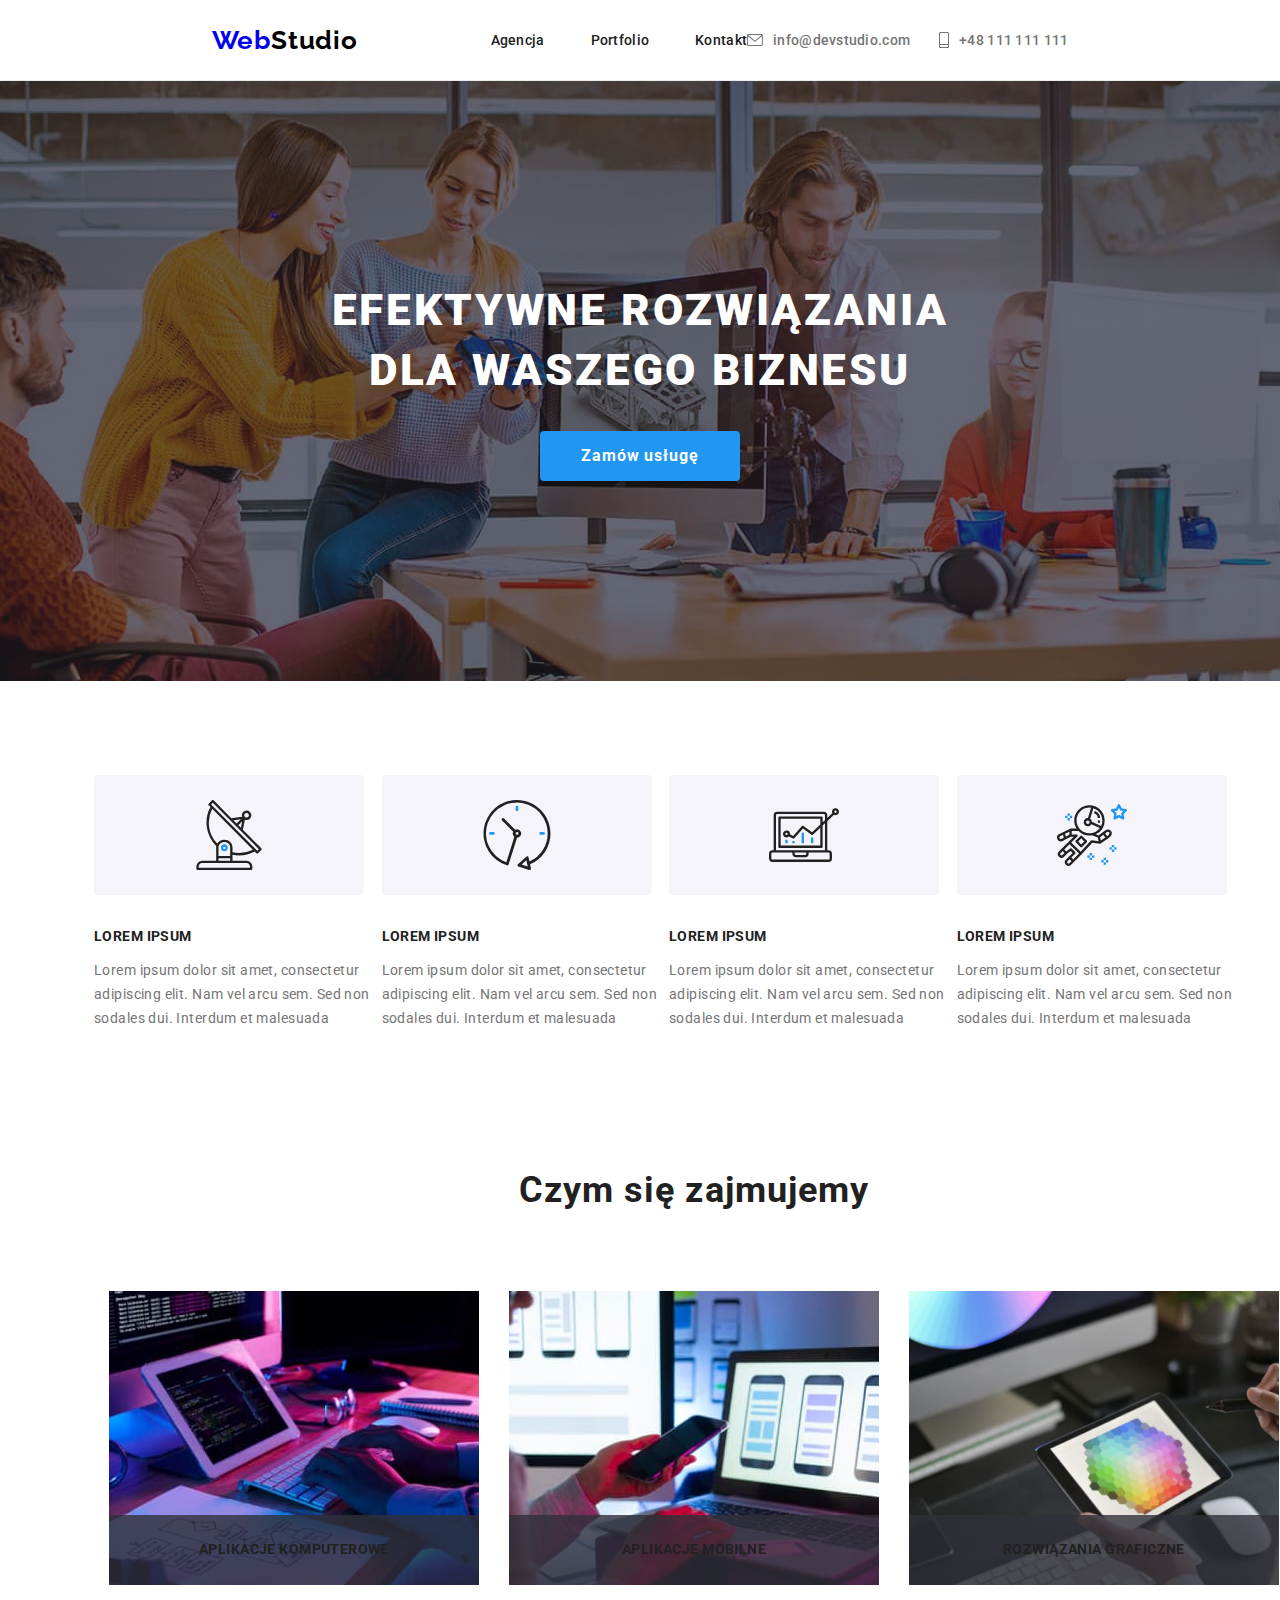
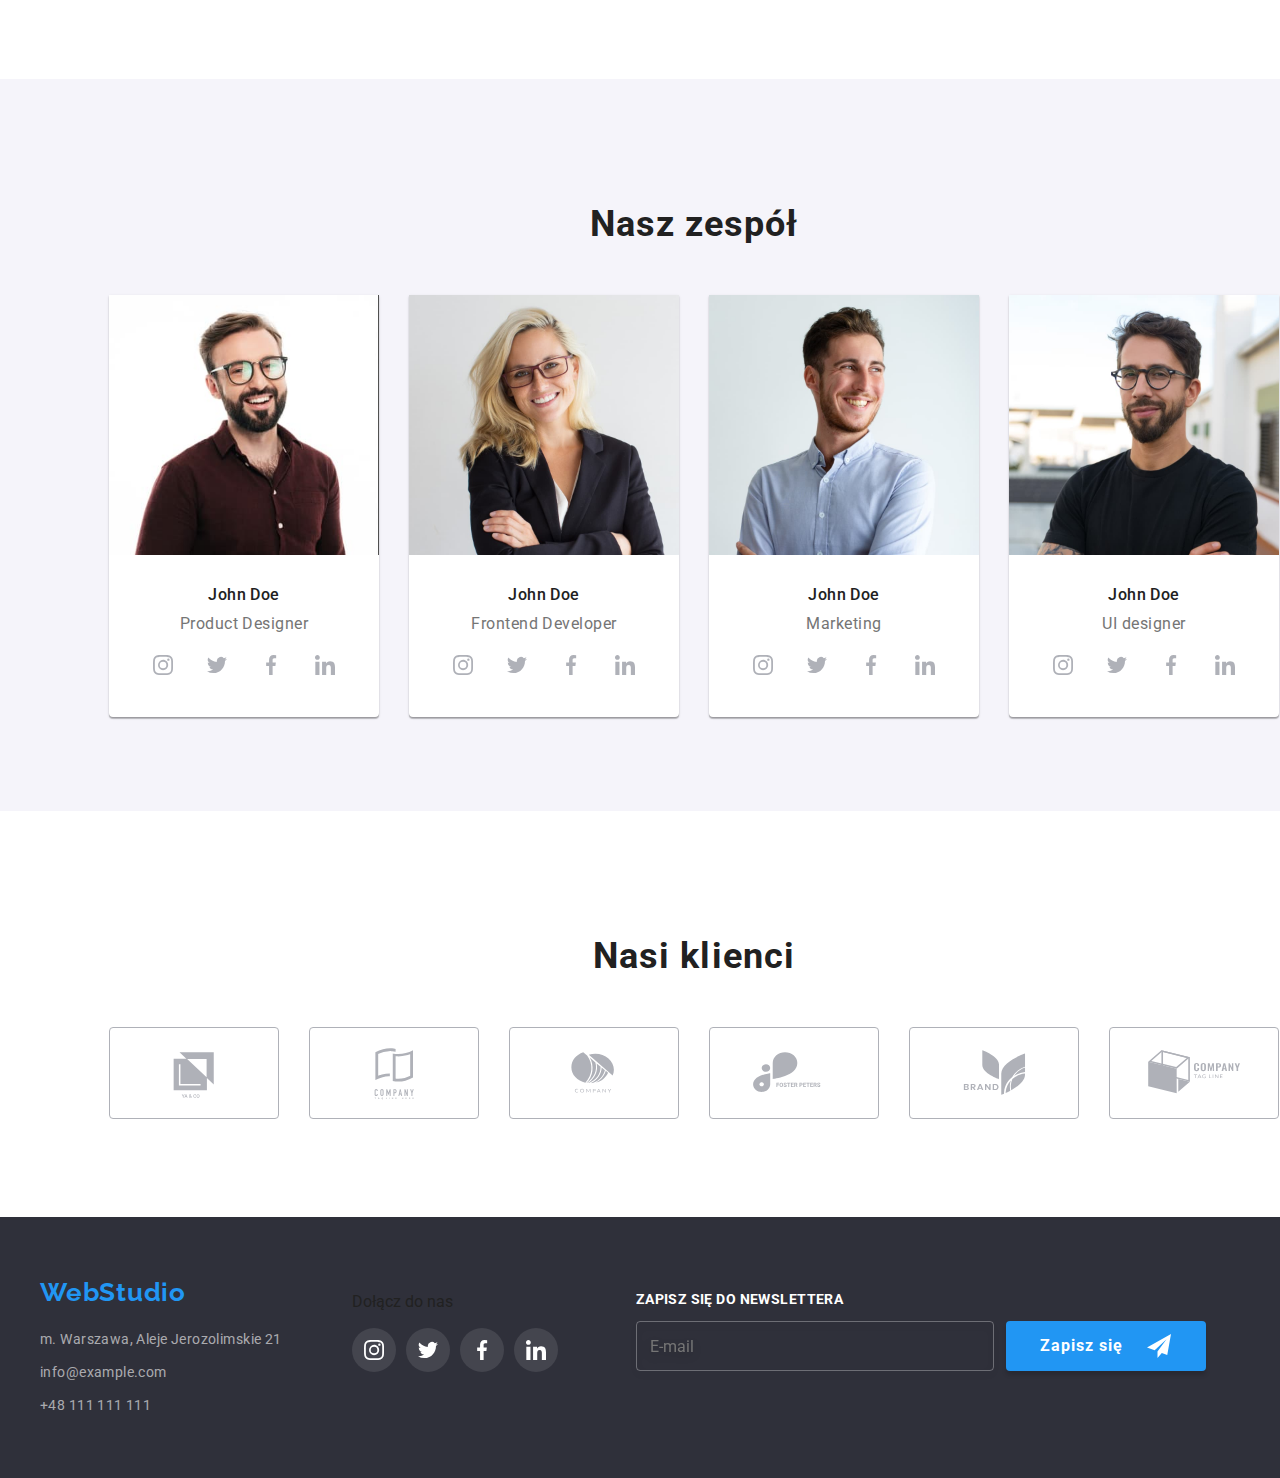
==== commit ec3a7368: "poprawki" ====
--- a/index.html
+++ b/index.html
@@ -7,8 +7,7 @@
       rel="stylesheet"
       href="https://cdnjs.cloudflare.com/ajax/libs/modern-normalize/1.0.0/modern-normalize.min.css"
     />
-    <link rel="stylesheet" href="style.css" />
-    <link rel="stylesheet" href="./css/main.min.css" />
+      <link rel="stylesheet" href="./css/main.min.css" />
     <link rel="preconnect" href="https://fonts.googleapis.com" />
     <link rel="preconnect" href="https://fonts.gstatic.com" crossorigin />
     <link
@@ -362,20 +361,20 @@
     </main>
 
     <footer>
-      <div class="footer-style">
+      <div class="footer">
         <div class="container container--flex-start-row">
-          <div class="address">
+          <div class="footer-address">
             <a class="logo logo--footer">
               Web<span class="logo__footer-studio-color">Studio</span>
             </a>
-            <address class="address__full">
-              <a href="#" class="address__place">
+            <address class="footer-address__full">
+              <a href="#" class="footer-address__place">
                 m. Warszawa, Aleje Jerozolimskie 21</a
               >
-              <a class="address__mail-phone" href="mailto:info@example.com"
+              <a class="footer-address__mail-phone" href="mailto:info@example.com"
                 >info@example.com</a
               >
-              <a href="#" class="address__mail-phone">+48 111 111 111</a>
+              <a href="#" class="footer-address__mail-phone">+48 111 111 111</a>
             </address>
           </div>
           <div>
--- a/css/main.min.css
+++ b/css/main.min.css
@@ -2,9 +2,9 @@
   font-family: "Roboto", Arial, Helvetica, sans-serif;
   font-style: normal;
   font-weight: 400;
-  color: var(--primary-text-color);
+  color: #212121;
   margin: 0 auto;
-  background-color: var(--background);
+  background: #fff;
 }
 
 .container {
@@ -32,30 +32,10 @@
           flex-direction: row;
 }
 
-.container-flex-start {
-  -webkit-box-align: start;
-      -ms-flex-align: start;
-          align-items: flex-start;
-}
-
-.container > h1 {
-  font-weight: 900;
-  width: 696px;
-  font-size: 44px;
-  line-height: 1.36;
-  /* or 136% */
-  text-align: center;
-  letter-spacing: 0.06em;
-  text-transform: uppercase;
-  margin-bottom: 30px;
-  color: var(--section-color);
-}
-
-.container > h2 {
-  font-weight: 700;
-  font-size: 36px;
-  line-height: 1.17;
-  letter-spacing: 0.03em;
+.is-hidden {
+  pointer-events: none;
+  visibility: hidden;
+  opacity: 0;
 }
 
 .flex-row-center {
@@ -78,7 +58,7 @@
   font-size: 26px;
   margin-right: 93px;
   letter-spacing: 0.03em;
-  color: var(--primary-color);
+  color: #2196f3;
   line-height: 3.0769230769;
   text-decoration: none;
 }
@@ -91,10 +71,6 @@
 .logo__header-studio-color {
   color: black;
 }
-.logo__footer-studio-color {
-  color: var(--footer-logo-color);
-}
-
 .logo--footer {
   line-height: 1.19;
 }
@@ -105,7 +81,7 @@
 
 .nav__text {
   position: relative;
-  color: var(--primary-text-color);
+  color: #212121;
   text-decoration: none;
   -webkit-transition-property: color;
   transition-property: color;
@@ -118,11 +94,10 @@
   color: inherit;
 }
 .nav__text:focus, .nav__text:hover {
-  color: var(--primary-color);
-  outline: none;
-}
-
-.nav--is-active::after {
+  color: #2196f3;
+  outline: none;
+}
+.nav__text--is-active::after {
   content: "";
   position: absolute;
   width: 100%;
@@ -132,11 +107,10 @@
   background: #2196f3;
   border-radius: 2px;
 }
-.nav--is-active:visited {
-  color: var(--primary-color);
-}
-
-.nav--header {
+.nav__text--is-active:visited {
+  color: #2196f3;
+}
+.nav__text--header {
   margin-right: 345px;
 }
 
@@ -150,13 +124,12 @@
   -webkit-box-pack: center;
       -ms-flex-pack: center;
           justify-content: center;
-  border-bottom: 1px solid var(--header-border);
+  border-bottom: 1px solid #ececec;
 }
 
 .header-mail-phone {
   margin-right: 29px;
 }
-
 .header-mail-phone__link {
   text-decoration: none;
   -webkit-box-align: center;
@@ -165,7 +138,7 @@
   display: -webkit-box;
   display: -ms-flexbox;
   display: flex;
-  color: var(--our-team-member-position-text-color);
+  color: #757575;
   -webkit-transition-property: color;
   transition-property: color;
   -webkit-transition-duration: 250ms;
@@ -174,18 +147,18 @@
           transition-timing-function: cubic-bezier(0.4, 0, 0.2, 1);
 }
 .header-mail-phone__link:focus, .header-mail-phone__link:hover {
-  color: var(--primary-color);
+  color: #2196f3;
   outline: none;
 }
 .header-mail-phone__link:focus > .header-icon, .header-mail-phone__link:hover > .header-icon {
-  fill: var(--primary-color);
+  fill: #2196f3;
   outline: none;
 }
 
 .header-icon {
   margin-right: 10px;
   display: block;
-  fill: var(--our-team-member-position-text-color);
+  fill: #757575;
   -webkit-transition-property: fill;
   transition-property: fill;
   -webkit-transition-duration: 250ms;
@@ -206,14 +179,14 @@
   font-weight: 700;
   line-height: 1.88;
   letter-spacing: 0.06em;
-  color: var(--studio-button-text-color);
+  color: #fff;
   height: 50px;
   width: 200px;
   -webkit-box-pack: center;
       -ms-flex-pack: center;
           justify-content: center;
   border: none;
-  background: var(--primary-color);
+  background: #2196f3;
   -webkit-box-shadow: 0px 4px 4px rgba(0, 0, 0, 0.15);
           box-shadow: 0px 4px 4px rgba(0, 0, 0, 0.15);
   border-radius: 4px;
@@ -221,12 +194,12 @@
   cursor: pointer;
 }
 .button__footer-icon {
-  fill: var(--background);
+  fill: #fff;
   padding: 0;
 }
 
 .button-select {
-  background-color: var(--portfolio-buttons-background-color);
+  background-color: #f5f4fa;
   height: 38px;
   font-weight: 500;
   cursor: pointer;
@@ -242,8 +215,8 @@
 }
 .button-select:focus, .button-select:hover {
   outline: none;
-  background: var(--primary-color);
-  color: var(--portfolio-buttons-text-hover-color);
+  background: #2196f3;
+  color: #fff;
   -webkit-box-shadow: 0px 3px 1px rgba(0, 0, 0, 0.1), 0px 1px 2px rgba(0, 0, 0, 0.08), 0px 2px 2px rgba(0, 0, 0, 0.12);
           box-shadow: 0px 3px 1px rgba(0, 0, 0, 0.1), 0px 1px 2px rgba(0, 0, 0, 0.08), 0px 2px 2px rgba(0, 0, 0, 0.12);
 }
@@ -319,7 +292,7 @@
   font-size: 14px;
   line-height: 1.71;
   letter-spacing: 0.03em;
-  color: var(--our-team-member-position-text-color);
+  color: #757575;
 }
 
 .section {
@@ -338,7 +311,7 @@
           flex-direction: column;
   padding: 94px;
   width: 100%;
-  background: var(--section-bg-color);
+  background: #2f303a;
 }
 .section__banner {
   padding: 200px;
@@ -351,22 +324,28 @@
 .section__banner-text {
   margin: 0;
   padding: 0;
-}
-
+  font-weight: 900;
+  width: 696px;
+  font-size: 44px;
+  line-height: 1.36;
+  /* or 136% */
+  text-align: center;
+  letter-spacing: 0.06em;
+  text-transform: uppercase;
+  margin-bottom: 30px;
+  color: #fff;
+}
 .section--our-team {
-  background-color: var(--portfolio-buttons-background-color);
-}
-
+  background-color: #f5f4fa;
+}
 .section--our-clients {
-  background-color: var(--background);
-}
-
+  background-color: #fff;
+}
 .section--padding-zero {
   padding: 0;
 }
-
 .section--card-set {
-  background-color: var(--section-2-bg-color);
+  background-color: #fff;
 }
 
 .what-we-do__header {
@@ -400,7 +379,6 @@
   text-transform: uppercase;
   width: 100%;
   height: 70px;
-  color: var(--footer-logo-color);
   background-color: rgba(47, 48, 58, 0.8);
   left: 0;
   bottom: 0px;
@@ -425,8 +403,8 @@
 .social-links__icon {
   display: block;
   border-radius: 50%;
-  background-color: var(--background);
-  fill: var(--social-links-color);
+  background-color: #fff;
+  fill: #afb1b8;
   -webkit-transition-property: background-color fill;
   transition-property: background-color fill;
   -webkit-transition-duration: 250ms;
@@ -435,12 +413,11 @@
           transition-timing-function: cubic-bezier(0.4, 0, 0.2, 1);
 }
 .social-links__link:focus > .social-links__icon, .social-links__link:hover > .social-links__icon {
-  background-color: var(--primary-color);
-  fill: var(--background);
+  background-color: #2196f3;
+  fill: #fff;
   outline: none;
   cursor: pointer;
 }
-
 .social-links--footer {
   display: -webkit-box;
   display: -ms-flexbox;
@@ -450,10 +427,9 @@
           justify-content: center;
   gap: 10px;
 }
-
 .social-links__icon--color {
-  fill: var(--background);
-  background-color: var(--footer-social-links-bg);
+  fill: #fff;
+  background-color: rgba(255, 255, 255, 0.1);
 }
 
 .our-team__header {
@@ -477,7 +453,7 @@
 .our-team__member {
   -ms-flex-preferred-size: calc((100% - 90px) / 4);
       flex-basis: calc((100% - 90px) / 4);
-  background: var(--our-team-member-background-color);
+  background: #fff;
   -webkit-box-shadow: 0px 1px 3px rgba(0, 0, 0, 0.12), 0px 1px 1px rgba(0, 0, 0, 0.14), 0px 2px 1px rgba(0, 0, 0, 0.2);
           box-shadow: 0px 1px 3px rgba(0, 0, 0, 0.12), 0px 1px 1px rgba(0, 0, 0, 0.14), 0px 2px 1px rgba(0, 0, 0, 0.2);
   border-radius: 0px 0px 4px 4px;
@@ -500,7 +476,7 @@
   /* identical to box height */
   text-align: center;
   letter-spacing: 0.03em;
-  color: var(--our-team-member-position-text-color);
+  color: #757575;
   margin: 0 0 10px 0;
 }
 
@@ -527,9 +503,9 @@
       flex-basis: calc((100% - 150px) / 6);
 }
 .our-clients__icon {
-  fill: var(--social-links-color);
-  border: 1px solid var(--social-links-color);
-  background: var(--our-team-member-background-color);
+  fill: #afb1b8;
+  border: 1px solid #afb1b8;
+  background: #fff;
   border-radius: 4px;
   -webkit-transition-property: border-color fill;
   transition-property: border-color fill;
@@ -539,26 +515,30 @@
           transition-timing-function: cubic-bezier(0.4, 0, 0.2, 1);
 }
 .our-clients__link:focus > .our-clients__icon, .our-clients__link:hover > .our-clients__icon {
-  fill: var(--primary-color);
-  border-color: var(--primary-color);
-  outline: none;
-}
-
-.address {
+  fill: #2196f3;
+  border-color: #2196f3;
+  outline: none;
+}
+
+.footer {
+  background: #2f303a;
+  padding: 60px 0;
+}
+
+.footer-address {
   margin: 0 70px 0 0;
 }
-.address__full {
+.footer-address__full {
   margin-top: 20px;
 }
-.address__place {
+.footer-address__place {
   font-weight: 400;
   font-size: 14px;
   line-height: 1.71;
   display: block;
-  /* or 171% */
   text-decoration: none;
   letter-spacing: 0.03em;
-  color: var(--footer-adress-color);
+  color: rgba(255, 255, 255, 0.6);
   font-style: normal;
   -webkit-transition-property: color;
   transition-property: color;
@@ -567,11 +547,11 @@
   -webkit-transition-timing-function: cubic-bezier(0.4, 0, 0.2, 1);
           transition-timing-function: cubic-bezier(0.4, 0, 0.2, 1);
 }
-.address__place:focus, .address__place:hover {
-  color: var(--primary-color);
-  outline: none;
-}
-.address__mail-phone {
+.footer-address__place:focus, .footer-address__place:hover {
+  color: #2196f3;
+  outline: none;
+}
+.footer-address__mail-phone {
   display: block;
   font-style: normal;
   margin-top: 9px;
@@ -579,7 +559,7 @@
   line-height: 1.71;
   letter-spacing: 0.03em;
   text-decoration: none;
-  color: var(--footer-adress);
+  color: rgba(255, 255, 255, 0.6);
   -webkit-transition-property: color;
   transition-property: color;
   -webkit-transition-duration: 250ms;
@@ -587,14 +567,9 @@
   -webkit-transition-timing-function: cubic-bezier(0.4, 0, 0.2, 1);
           transition-timing-function: cubic-bezier(0.4, 0, 0.2, 1);
 }
-.address__mail-phone:focus, .address__mail-phone:hover {
-  color: var(--primary-color);
-  outline: none;
-}
-
-.footer-style {
-  background: var(--footer-background);
-  padding: 60px 0;
+.footer-address__mail-phone:focus, .footer-address__mail-phone:hover {
+  color: #2196f3;
+  outline: none;
 }
 
 .sign-up {
@@ -606,7 +581,7 @@
   line-height: 16px;
   letter-spacing: 0.03em;
   text-transform: uppercase;
-  color: var(--portfolio-buttons-text-hover-color);
+  color: #fff;
 }
 .sign-up__newsletter {
   padding: 0;
@@ -626,11 +601,11 @@
   width: 358px;
   height: 50px;
   background: none;
-  border: 1px solid var(--footer-input-border);
+  border: 1px solid rgba(255, 255, 255, 0.3);
   -webkit-filter: drop-shadow(0px 4px 4px rgba(0, 0, 0, 0.15));
           filter: drop-shadow(0px 4px 4px rgba(0, 0, 0, 0.15));
   border-radius: 4px;
-  color: var(--background);
+  color: #fff;
 }
 
 .portfolio-item-array {
@@ -649,8 +624,8 @@
 }
 
 .portfolio-item {
-  border-bottom: 1px solid var(--portfolio-card-border);
-  background-color: var(--section-2-bg-color);
+  border-bottom: 1px solid #eeeeee;
+  background-color: #fff;
   -webkit-transition-property: -webkit-box-shadow;
   transition-property: -webkit-box-shadow;
   transition-property: box-shadow;
@@ -705,8 +680,8 @@
   color: #ffffff;
 }
 .portfolio-item__header {
-  border-left: 1px solid var(--portfolio-card-border);
-  border-right: 1px solid var(--portfolio-card-border);
+  border-left: 1px solid #eeeeee;
+  border-right: 1px solid #eeeeee;
   margin: 0;
   padding: 20px 24px 0 24px;
   font-weight: 700;
@@ -715,13 +690,13 @@
   letter-spacing: 0.06em;
 }
 .portfolio-item__comment {
-  border-left: 1px solid var(--portfolio-card-border);
-  border-right: 1px solid var(--portfolio-card-border);
+  border-left: 1px solid #eeeeee;
+  border-right: 1px solid #eeeeee;
   margin: 0;
   padding: 4px 24px 20px 24px;
   line-height: 1.875;
   letter-spacing: 0.03em;
-  color: var(--our-team-member-position-text-color);
+  color: #757575;
 }
 
 .contact-form {
@@ -736,7 +711,7 @@
       -ms-flex-align: center;
           align-items: center;
   visibility: visible;
-  position: absolute;
+  position: fixed;
   width: 528px;
   padding-bottom: 40px;
   top: 50%;
@@ -753,7 +728,7 @@
           transition-duration: 0.4s;
   -webkit-transform: scale(1) translateX(-50%) translateY(-50%);
           transform: scale(1) translateX(-50%) translateY(-50%);
-  background-color: var(--background);
+  background-color: #fff;
   -webkit-box-shadow: 0px 1px 3px rgba(0, 0, 0, 0.12), 0px 1px 1px rgba(0, 0, 0, 0.14), 0px 2px 1px rgba(0, 0, 0, 0.2);
           box-shadow: 0px 1px 3px rgba(0, 0, 0, 0.12), 0px 1px 1px rgba(0, 0, 0, 0.14), 0px 2px 1px rgba(0, 0, 0, 0.2);
   border-radius: 4px;
@@ -803,7 +778,7 @@
   width: 448px;
   margin: 0;
   padding: 0;
-  border: 1px solid var(--form-field-border);
+  border: 1px solid rgba(33, 33, 33, 0.2);
   border-radius: 4px;
   padding-left: 42px;
   -webkit-transition-property: border-color;
@@ -814,11 +789,11 @@
           transition-timing-function: cubic-bezier(0.4, 0, 0.2, 1);
 }
 .contact-form__field-input:hover, .contact-form__field-input:focus {
-  border-color: var(--primary-color);
+  border-color: #2196f3;
   outline: none;
 }
 .contact-form__field-input:hover + .contact-form__field-icon, .contact-form__field-input:focus + .contact-form__field-icon {
-  fill: var(--primary-color);
+  fill: #2196f3;
 }
 .contact-form__field-icon {
   display: block;
@@ -829,7 +804,7 @@
   left: 12px;
   width: 18px;
   height: 18px;
-  fill: var(--primary-text-color);
+  fill: #212121;
   -webkit-transition-property: fill;
   transition-property: fill;
   -webkit-transition-duration: 250ms;
@@ -839,7 +814,7 @@
 }
 .contact-form__comment {
   height: 120px;
-  border: 1px solid var(--form-field-border);
+  border: 1px solid rgba(33, 33, 33, 0.2);
   border-radius: 4px;
   -webkit-transition-property: border-color;
   transition-property: border-color;
@@ -850,7 +825,7 @@
   padding: 12px 16px;
 }
 .contact-form__comment:focus, .contact-form__comment:hover {
-  border-color: var(--primary-color);
+  border-color: #2196f3;
   outline: none;
 }
 .contact-form__comment:-moz-placeholder-shown {
@@ -858,21 +833,21 @@
   font-size: 12px;
   line-height: 14px;
   letter-spacing: 0.01em;
-  color: var(--form-placeholder);
+  color: rgba(117, 117, 117, 0.5);
 }
 .contact-form__comment:-ms-input-placeholder {
   font-weight: 400;
   font-size: 12px;
   line-height: 14px;
   letter-spacing: 0.01em;
-  color: var(--form-placeholder);
+  color: rgba(117, 117, 117, 0.5);
 }
 .contact-form__comment:placeholder-shown {
   font-weight: 400;
   font-size: 12px;
   line-height: 14px;
   letter-spacing: 0.01em;
-  color: var(--form-placeholder);
+  color: rgba(117, 117, 117, 0.5);
 }
 .contact-form__field-label-text {
   font-weight: 400;
@@ -882,7 +857,7 @@
   margin: 0 0 4px 0;
   padding: 0;
   letter-spacing: 0.01em;
-  color: var(--our-team-member-position-text-color);
+  color: #757575;
 }
 .contact-form__policy-accept {
   position: relative;
@@ -906,19 +881,19 @@
   font-size: 14px;
   line-height: 1.71;
   letter-spacing: 0.03em;
-  color: var(--our-team-member-position-text-color);
+  color: #757575;
 }
 .contact-form__policy-link {
-  color: var(--primary-color);
+  color: #2196f3;
 }
 .contact-form__policy-accept > label > input[type=checkbox] {
   visibility: hidden;
   width: 18px;
 }
 .contact-form__policy-icon {
-  fill: var(--background);
+  fill: #fff;
   border: 2px solid;
-  border-color: var(--primary-text-color);
+  border-color: #212121;
   z-index: 4;
   margin: 0;
   padding: 0;
@@ -932,7 +907,23 @@
   height: 16px;
 }
 .contact-form__policy-checkbox-hidden:checked ~ .contact-form__policy-icon {
-  fill: var(--primary-color);
-  background-color: var(--primary-color);
+  fill: #2196f3;
+  background-color: #2196f3;
   border: none;
+}
+
+.overlay {
+  display: block;
+  position: fixed;
+  width: 100%;
+  height: 100%;
+  top: 0;
+  left: 0;
+  z-index: 1;
+  background: rgba(0, 0, 0, 0.2);
+}
+
+.overlay.is-hidden > .contact-form {
+  -webkit-transform: scale(0) translateX(-50%) translateY(-50%);
+          transform: scale(0) translateX(-50%) translateY(-50%);
 }/*# sourceMappingURL=main.min.css.map */